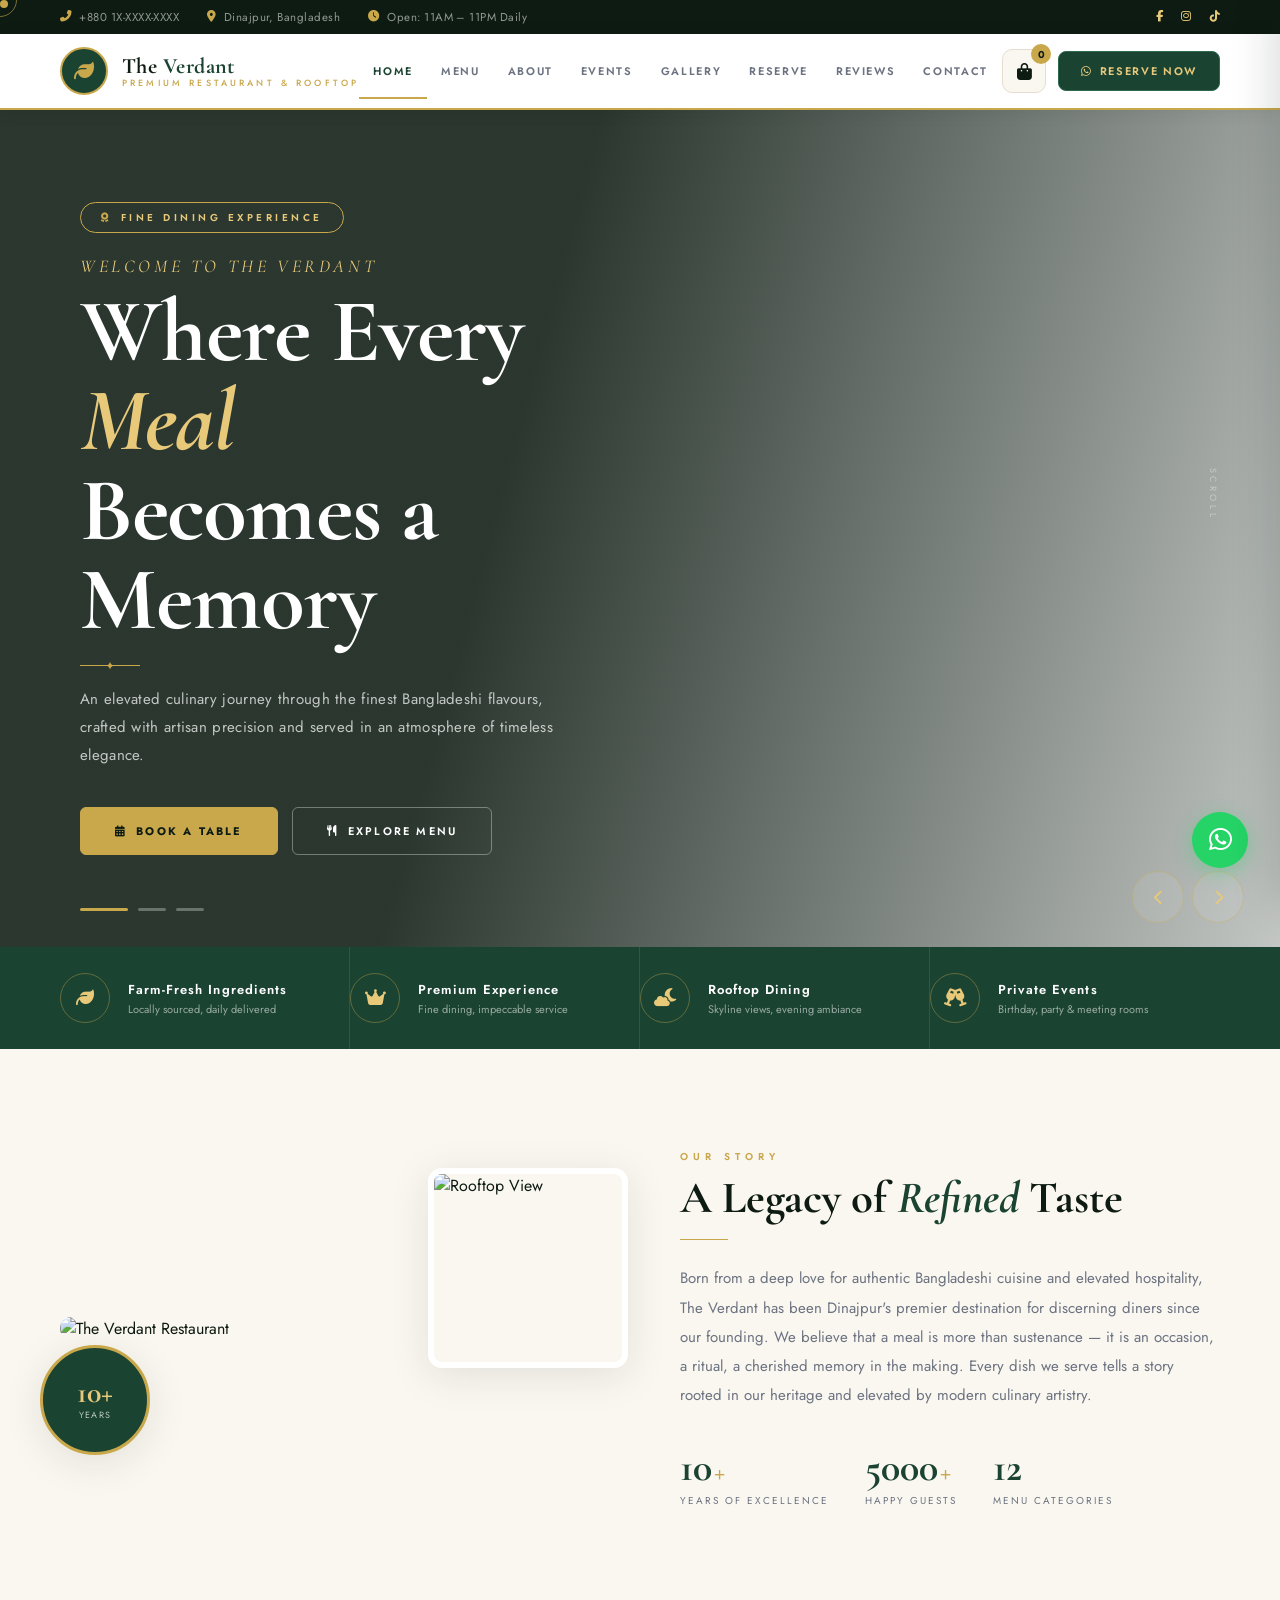
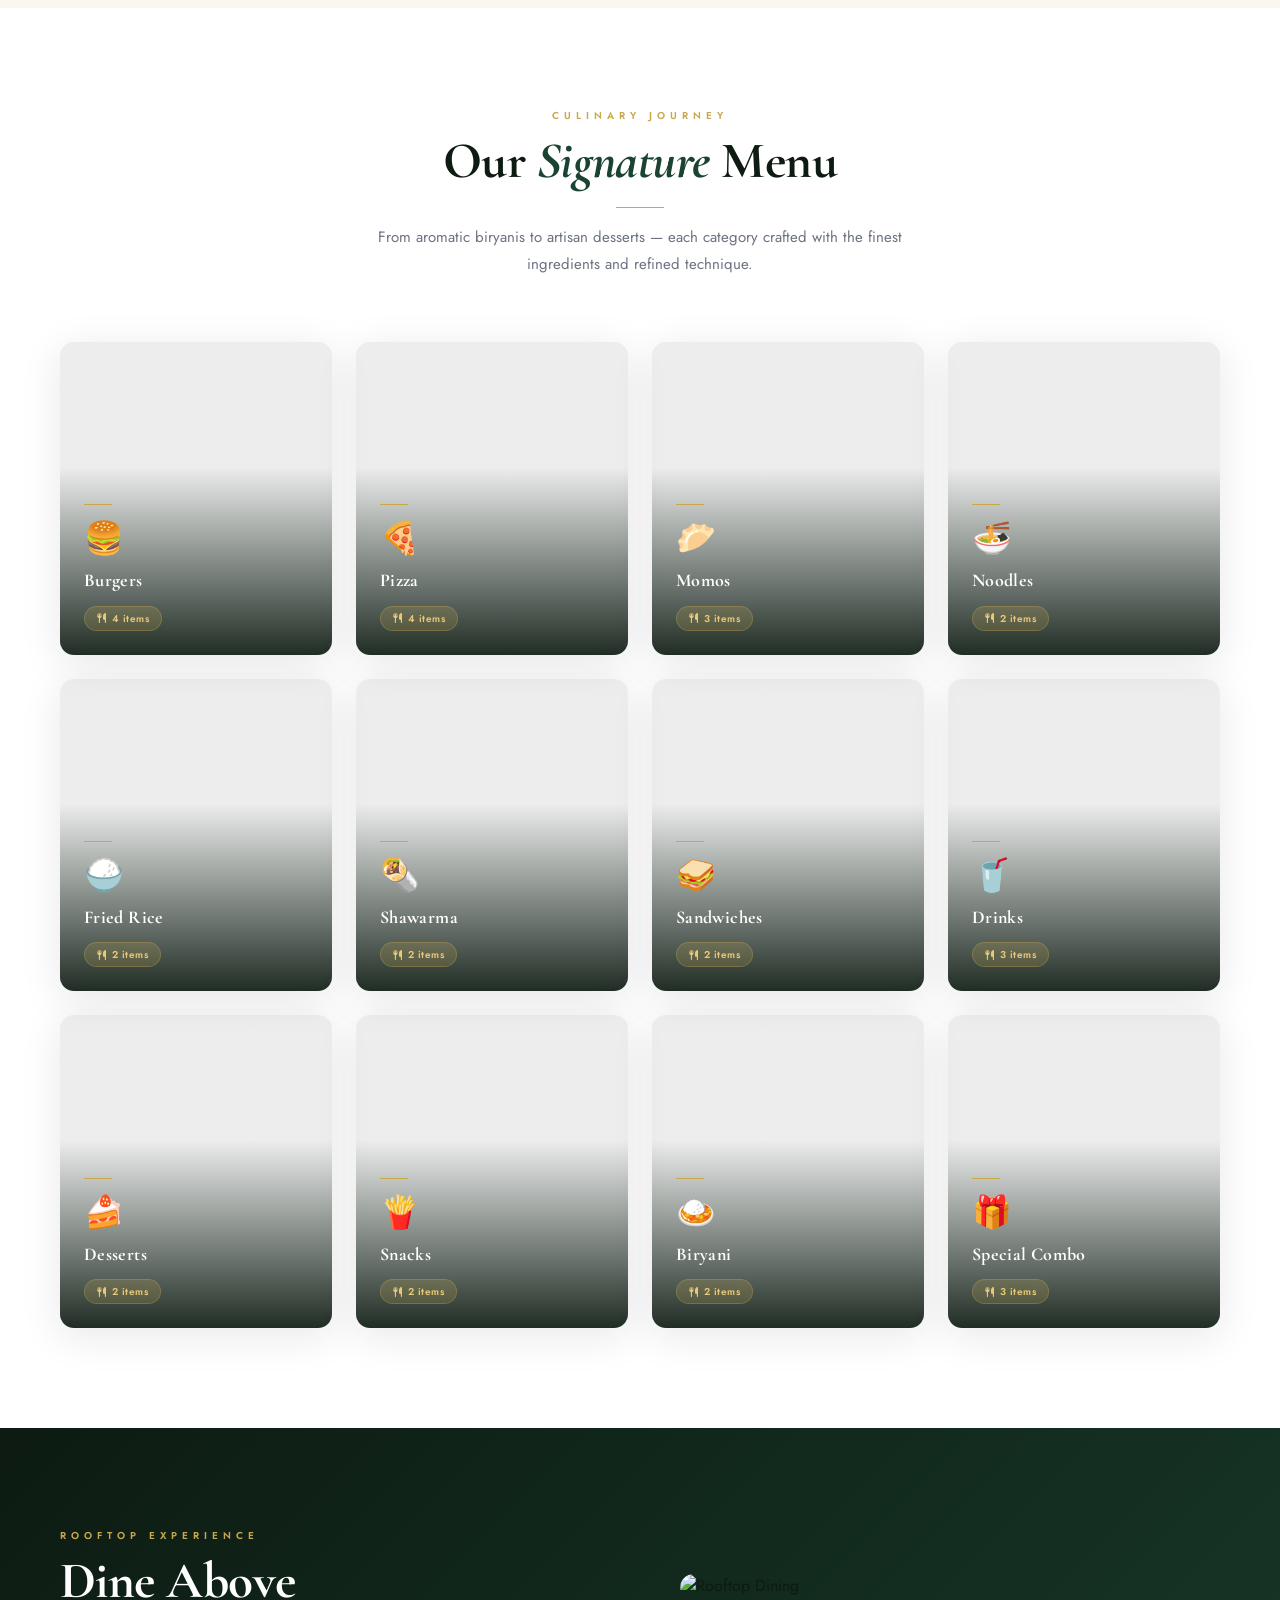
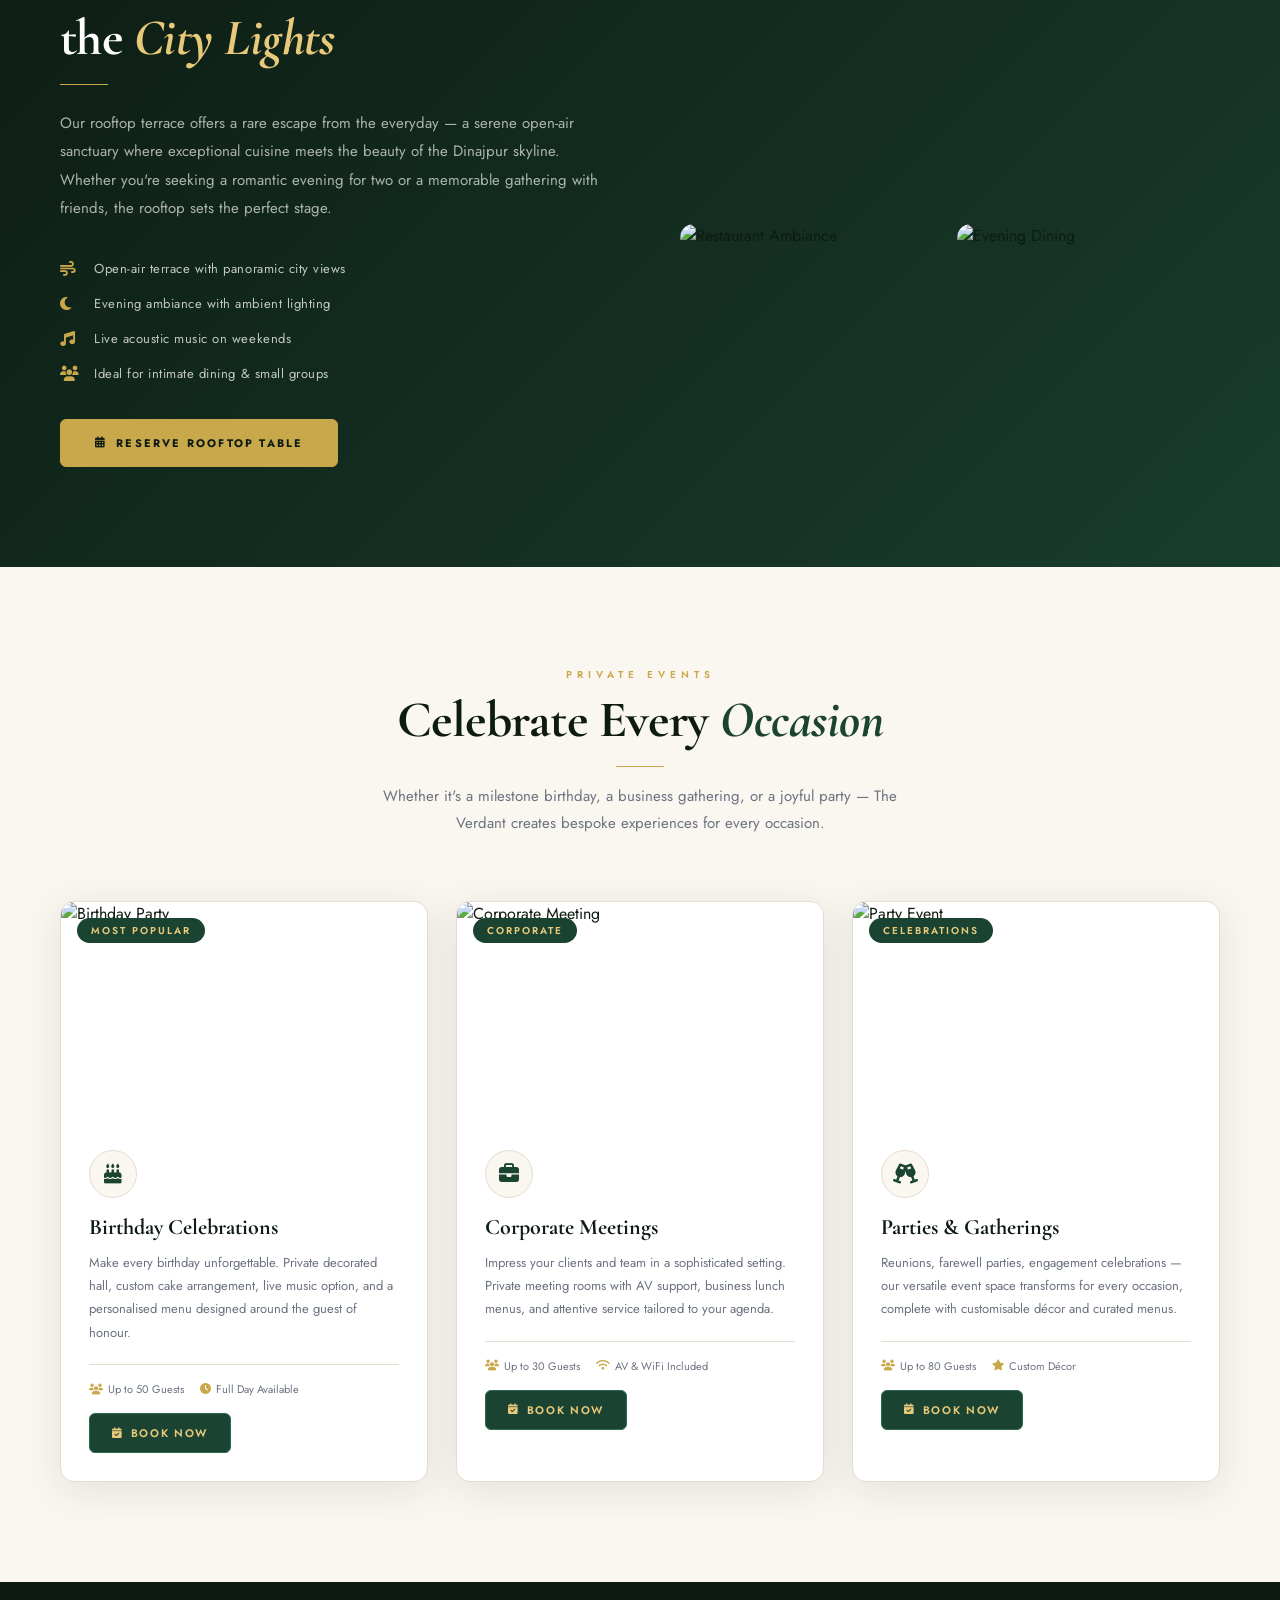
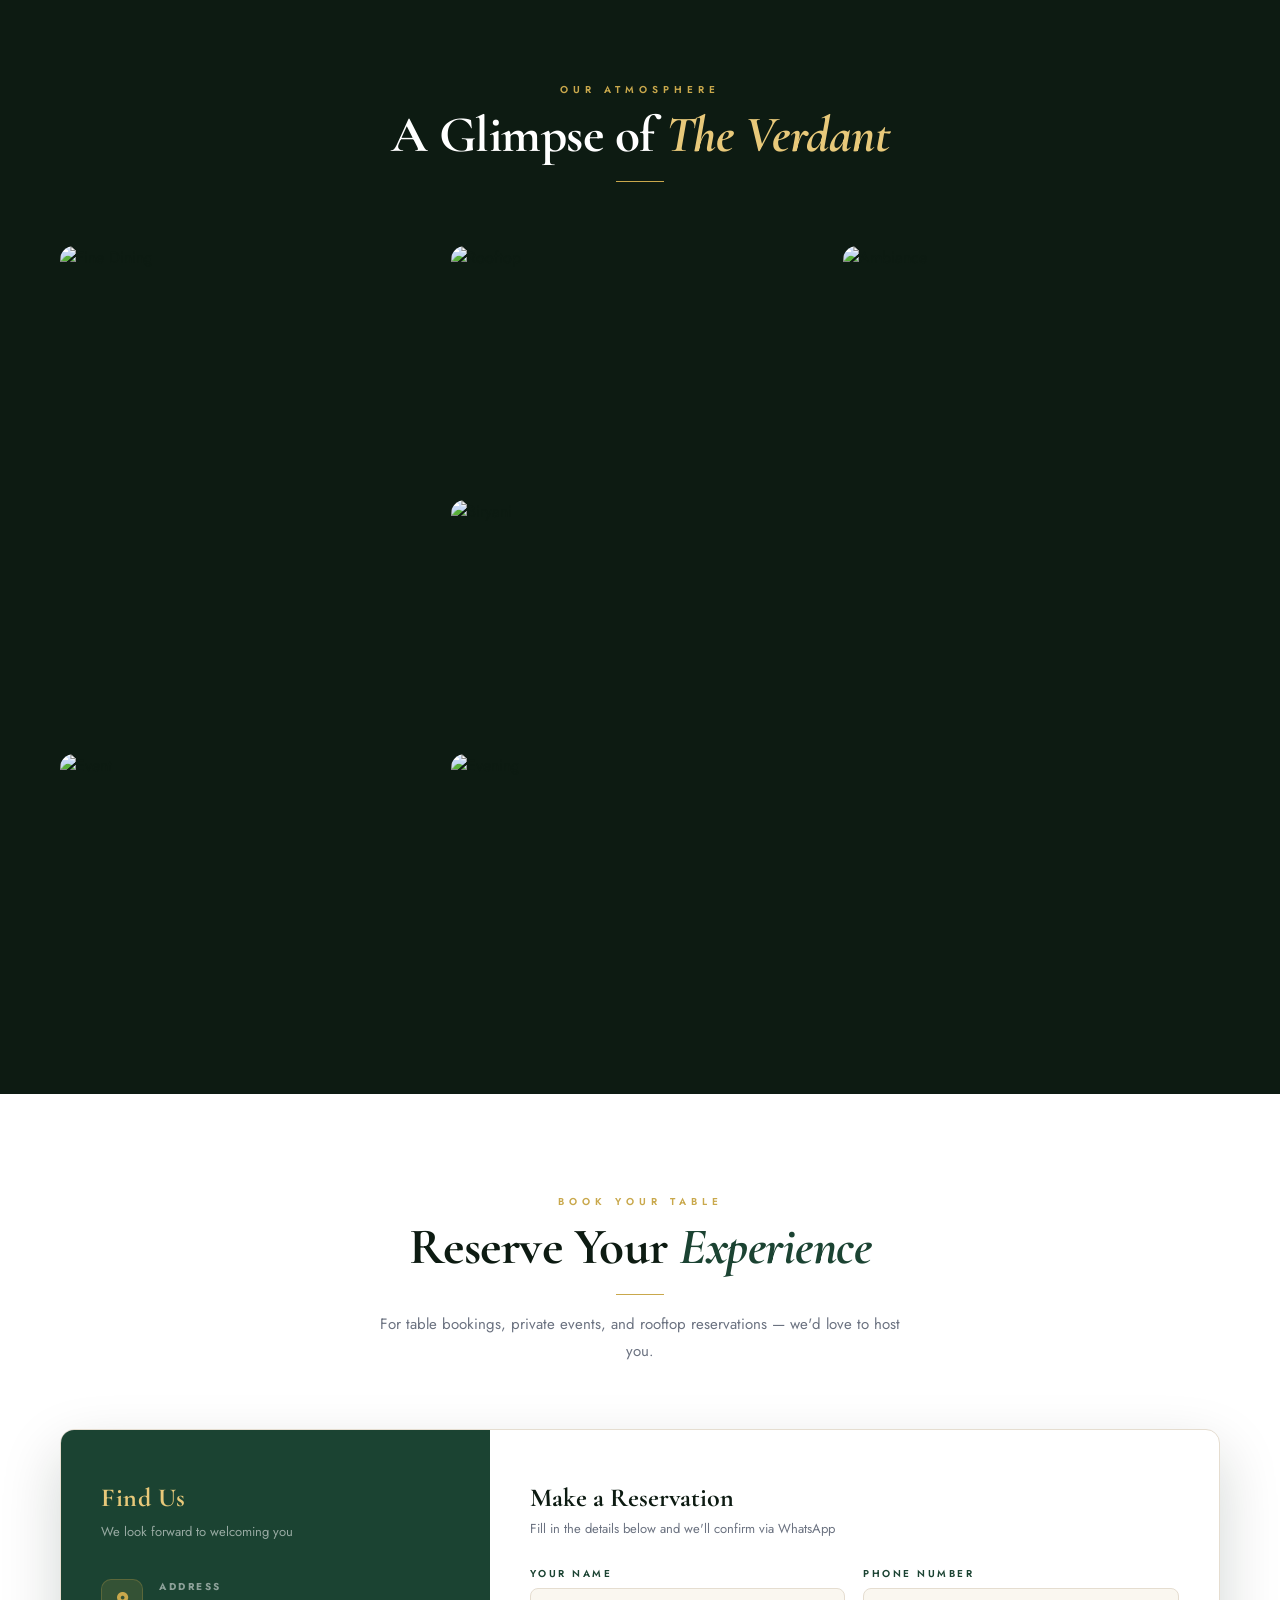
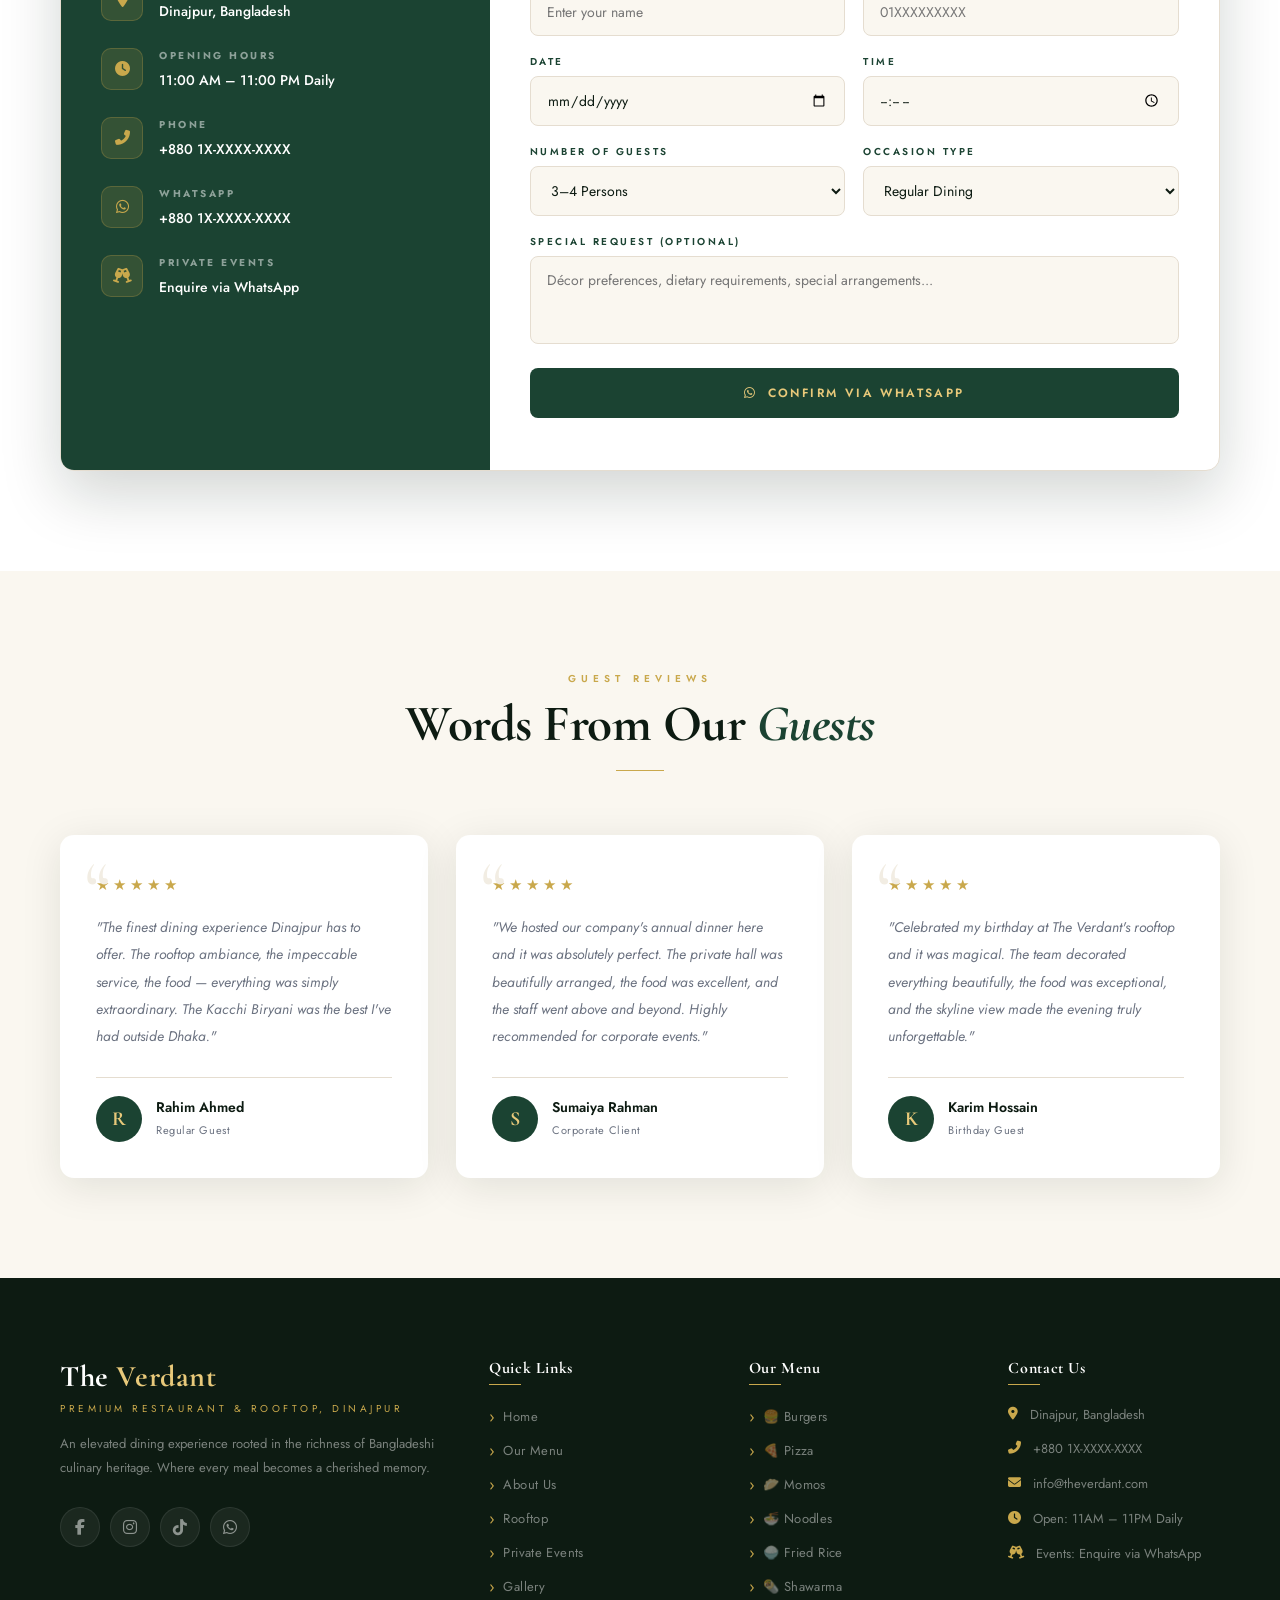
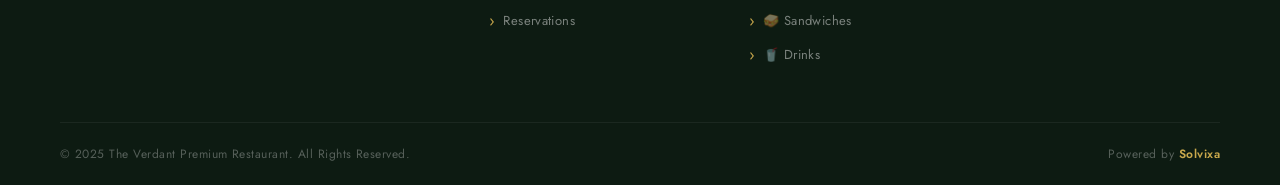
==== index.html @ 9c955025 "my first commit" ====
<!DOCTYPE html>
<html lang="en">
<head>
<meta charset="UTF-8">
<meta name="viewport" content="width=device-width, initial-scale=1.0">
<title>The Verdant — Premium Restaurant & Rooftop Dining</title>
<link href="https://fonts.googleapis.com/css2?family=Cormorant+Garamond:ital,wght@0,400;0,600;0,700;1,400;1,600;1,700&family=Playfair+Display:ital,wght@0,700;1,700&family=Jost:wght@300;400;500;600;700&display=swap" rel="stylesheet">
<link rel="stylesheet" href="https://cdnjs.cloudflare.com/ajax/libs/font-awesome/6.5.0/css/all.min.css">
<link rel="stylesheet" href="style.css">
</head>
<body>

<!-- CUSTOM CURSOR -->
<div class="cursor" id="cursor"></div>
<div class="cursor-ring" id="cursorRing"></div>

<!-- TOPBAR -->
<div class="topbar">
  <div class="topbar-left">
    <a href="tel:+8801830244478"><i class="fas fa-phone-alt"></i> +880 1X-XXXX-XXXX</a>
    <a href="#"><i class="fas fa-map-marker-alt"></i> Dinajpur, Bangladesh</a>
    <a href="#"><i class="fas fa-clock"></i> Open: 11AM – 11PM Daily</a>
  </div>
  <div class="topbar-right">
    <a href="#"><i class="fab fa-facebook-f"></i></a>
    <a href="#"><i class="fab fa-instagram"></i></a>
    <a href="#"><i class="fab fa-tiktok"></i></a>
  </div>
</div>

<!-- NAVBAR -->
<nav id="navbar">
  <a href="index.html" class="nav-logo">
    <div class="logo-icon"><i class="fas fa-leaf"></i></div>
    <div class="logo-text">The<span> Verdant</span><small>Premium Restaurant & Rooftop</small></div>
  </a>
  <ul class="nav-links" id="navLinks">
    <li><a href="#hero" class="active">Home</a></li>
    <li><a href="#categories">Menu</a></li>
    <li><a href="#about">About</a></li>
    <li><a href="#events">Events</a></li>
    <li><a href="#gallery">Gallery</a></li>
    <li><a href="#reservation">Reserve</a></li>
    <li><a href="#testimonials">Reviews</a></li>
    <li><a href="#footer">Contact</a></li>
  </ul>
  <div class="nav-right">
    <button class="cart-btn" onclick="toggleCart()">
      <i class="fas fa-shopping-bag"></i>
      <span class="cart-count" id="cartCount">0</span>
    </button>
    <a href="https://wa.me/8801830244478" class="nav-order-btn" target="_blank"><i class="fab fa-whatsapp"></i> Reserve Now</a>
  </div>
  <div class="hamburger" id="hamburger" onclick="toggleMenu()">
    <span></span><span></span><span></span>
  </div>
</nav>

<!-- CART SIDEBAR -->
<div class="cart-overlay" id="cartOverlay" onclick="toggleCart()"></div>
<div class="cart-sidebar" id="cartSidebar">
  <div class="cart-header">
    <h3><i class="fas fa-shopping-bag"></i> Your Order</h3>
    <button onclick="toggleCart()"><i class="fas fa-times"></i></button>
  </div>
  <div class="cart-items" id="cartItems">
    <div class="cart-empty"><i class="fas fa-leaf"></i><p>Your cart is empty</p></div>
  </div>
  <div class="cart-footer" id="cartFooter" style="display:none;">
    <div class="cart-total">
      <span>Total:</span>
      <strong id="cartTotal">৳ 0</strong>
    </div>
    <button class="btn-whatsapp-order" onclick="sendCartToWhatsApp()">
      <i class="fab fa-whatsapp"></i> Send Order to WhatsApp
    </button>
    <button class="btn-clear-cart" onclick="clearCart()">Clear Cart</button>
  </div>
</div>

<!-- HERO -->
<section id="hero">
  <div class="hero-slides">
    <div class="hero-slide active" style="background-image:url('https://images.unsplash.com/photo-1414235077428-338989a2e8c0?w=1800&q=80')">
      <div class="hero-overlay"></div>
      <div class="hero-content">
        <div class="hero-tag"><i class="fas fa-award"></i> Fine Dining Experience</div>
        <p class="hero-eyebrow">Welcome to The Verdant</p>
        <h1 class="hero-title">Where Every <span>Meal</span><br>Becomes a Memory</h1>
        <div class="hero-divider"><span class="hero-divider-icon">✦</span></div>
        <p class="hero-sub">An elevated culinary journey through the finest Bangladeshi flavours, crafted with artisan precision and served in an atmosphere of timeless elegance.</p>
        <div class="hero-btns">
          <a href="#reservation" class="btn-primary"><i class="fas fa-calendar-alt"></i> Book a Table</a>
          <a href="#categories" class="btn-ghost"><i class="fas fa-utensils"></i> Explore Menu</a>
        </div>
      </div>
    </div>
    <div class="hero-slide" style="background-image:url('https://images.unsplash.com/photo-1559339352-11d035aa65de?w=1800&q=80')">
      <div class="hero-overlay"></div>
      <div class="hero-content">
        <div class="hero-tag"><i class="fas fa-star"></i> Rooftop Dining</div>
        <p class="hero-eyebrow">Dine Under the Stars</p>
        <h1 class="hero-title">Rooftop <span>Serenity</span><br>Above the City</h1>
        <div class="hero-divider"><span class="hero-divider-icon">✦</span></div>
        <p class="hero-sub">Experience Dinajpur from a new height. Breathtaking skyline views, cool evening breezes, and cuisine that matches the magic of the moment.</p>
        <div class="hero-btns">
          <a href="#rooftop" class="btn-primary"><i class="fas fa-cloud-moon"></i> See Rooftop</a>
          <a href="#reservation" class="btn-ghost"><i class="fas fa-calendar-alt"></i> Reserve Now</a>
        </div>
      </div>
    </div>
    <div class="hero-slide" style="background-image:url('https://images.unsplash.com/photo-1555396273-367ea4eb4db5?w=1800&q=80')">
      <div class="hero-overlay"></div>
      <div class="hero-content">
        <div class="hero-tag"><i class="fas fa-gift"></i> Private Events</div>
        <p class="hero-eyebrow">Celebrate in Style</p>
        <h1 class="hero-title">Your Special <span>Moments</span><br>Deserve More</h1>
        <div class="hero-divider"><span class="hero-divider-icon">✦</span></div>
        <p class="hero-sub">Birthday celebrations, corporate meetings, and intimate parties — we create unforgettable occasions tailored to your vision.</p>
        <div class="hero-btns">
          <a href="#events" class="btn-primary"><i class="fas fa-champagne-glasses"></i> Our Events</a>
          <a href="#reservation" class="btn-ghost"><i class="fas fa-phone-alt"></i> Contact Us</a>
        </div>
      </div>
    </div>
  </div>
  <div class="hero-dots" id="heroDots">
    <span class="hero-dot active" onclick="goSlide(0)"></span>
    <span class="hero-dot" onclick="goSlide(1)"></span>
    <span class="hero-dot" onclick="goSlide(2)"></span>
  </div>
  <button class="hero-arrow left" onclick="changeSlide(-1)"><i class="fas fa-chevron-left"></i></button>
  <button class="hero-arrow right" onclick="changeSlide(1)"><i class="fas fa-chevron-right"></i></button>
  <div class="hero-scroll-hint">
    <span>Scroll</span>
    <div class="scroll-line"></div>
  </div>
</section>

<!-- FEATURES BAR -->
<div class="features-bar">
  <div class="feature-item reveal">
    <div class="feature-icon"><i class="fas fa-leaf"></i></div>
    <div><h4>Farm-Fresh Ingredients</h4><p>Locally sourced, daily delivered</p></div>
  </div>
  <div class="feature-item reveal d1">
    <div class="feature-icon"><i class="fas fa-crown"></i></div>
    <div><h4>Premium Experience</h4><p>Fine dining, impeccable service</p></div>
  </div>
  <div class="feature-item reveal d2">
    <div class="feature-icon"><i class="fas fa-cloud-moon"></i></div>
    <div><h4>Rooftop Dining</h4><p>Skyline views, evening ambiance</p></div>
  </div>
  <div class="feature-item reveal d3">
    <div class="feature-icon"><i class="fas fa-champagne-glasses"></i></div>
    <div><h4>Private Events</h4><p>Birthday, party & meeting rooms</p></div>
  </div>
</div>

<!-- ABOUT -->
<section id="about">
  <div class="about-grid">
    <div class="about-img-wrap reveal">
      <img class="about-img-main" src="https://images.unsplash.com/photo-1414235077428-338989a2e8c0?w=700&q=80" alt="The Verdant Restaurant">
      <img class="about-img-accent" src="https://images.unsplash.com/photo-1559339352-11d035aa65de?w=400&q=80" alt="Rooftop View">
      <div class="about-badge"><span>10+</span><small>Years</small></div>
    </div>
    <div class="about-content reveal d2">
      <span class="sec-label-left">Our Story</span>
      <h2 class="about-title">A Legacy of <span>Refined</span> Taste</h2>
      <div class="gold-line"></div>
      <p class="about-text">Born from a deep love for authentic Bangladeshi cuisine and elevated hospitality, The Verdant has been Dinajpur's premier destination for discerning diners since our founding. We believe that a meal is more than sustenance — it is an occasion, a ritual, a cherished memory in the making. Every dish we serve tells a story rooted in our heritage and elevated by modern culinary artistry.</p>
      <div class="about-stats">
        <div class="stat">
          <div class="stat-num"><span class="counter" data-target="10">0</span><span class="suffix">+</span></div>
          <small>Years of Excellence</small>
        </div>
        <div class="stat">
          <div class="stat-num"><span class="counter" data-target="5000">0</span><span class="suffix">+</span></div>
          <small>Happy Guests</small>
        </div>
        <div class="stat">
          <div class="stat-num"><span class="counter" data-target="12">0</span><span class="suffix"></span></div>
          <small>Menu Categories</small>
        </div>
      </div>
    </div>
  </div>
</section>

<!-- CATEGORIES -->
<section id="categories" style="background:var(--white);">
  <div class="sec-header reveal">
    <span class="sec-label">Culinary Journey</span>
    <h2 class="sec-title">Our <span>Signature</span> Menu</h2>
    <div class="gold-line-center"></div>
    <p class="sec-desc">From aromatic biryanis to artisan desserts — each category crafted with the finest ingredients and refined technique.</p>
  </div>
  <div class="categories-grid" id="categoriesGrid"></div>
</section>

<!-- ROOFTOP -->
<section id="rooftop" style="padding:0;">
  <div class="rooftop-bg"></div>
  <div class="rooftop-overlay"></div>
  <div class="rooftop-inner">
    <div class="rooftop-content reveal">
      <span class="sec-label">Rooftop Experience</span>
      <h2 class="rooftop-title">Dine Above<br>the <span>City Lights</span></h2>
      <div class="gold-line"></div>
      <p class="rooftop-text">Our rooftop terrace offers a rare escape from the everyday — a serene open-air sanctuary where exceptional cuisine meets the beauty of the Dinajpur skyline. Whether you're seeking a romantic evening for two or a memorable gathering with friends, the rooftop sets the perfect stage.</p>
      <div class="rooftop-features">
        <div class="rooftop-feat"><i class="fas fa-wind"></i><span>Open-air terrace with panoramic city views</span></div>
        <div class="rooftop-feat"><i class="fas fa-moon"></i><span>Evening ambiance with ambient lighting</span></div>
        <div class="rooftop-feat"><i class="fas fa-music"></i><span>Live acoustic music on weekends</span></div>
        <div class="rooftop-feat"><i class="fas fa-users"></i><span>Ideal for intimate dining & small groups</span></div>
      </div>
      <a href="#reservation" class="btn-primary"><i class="fas fa-calendar-alt"></i> Reserve Rooftop Table</a>
    </div>
    <div class="rooftop-photos reveal d2">
      <div class="rooftop-photo">
        <img src="https://images.unsplash.com/photo-1559339352-11d035aa65de?w=900&q=80" alt="Rooftop Dining">
      </div>
      <div class="rooftop-photo">
        <img src="https://images.unsplash.com/photo-1517248135467-4c7edcad34c4?w=500&q=80" alt="Restaurant Ambiance">
      </div>
      <div class="rooftop-photo">
        <img src="https://images.unsplash.com/photo-1424847651672-bf20a4b0982b?w=500&q=80" alt="Evening Dining">
      </div>
    </div>
  </div>
</section>

<!-- EVENTS -->
<section id="events">
  <div class="sec-header reveal">
    <span class="sec-label">Private Events</span>
    <h2 class="sec-title">Celebrate Every <span>Occasion</span></h2>
    <div class="gold-line-center"></div>
    <p class="sec-desc">Whether it's a milestone birthday, a business gathering, or a joyful party — The Verdant creates bespoke experiences for every occasion.</p>
  </div>
  <div class="events-grid">
    <div class="event-card reveal">
      <div class="event-img">
        <img src="https://images.unsplash.com/photo-1530103862676-de8c9debad1d?w=600&q=80" alt="Birthday Party">
        <span class="event-badge">Most Popular</span>
      </div>
      <div class="event-body">
        <div class="event-icon"><i class="fas fa-birthday-cake"></i></div>
        <h3 class="event-title">Birthday Celebrations</h3>
        <p class="event-desc">Make every birthday unforgettable. Private decorated hall, custom cake arrangement, live music option, and a personalised menu designed around the guest of honour.</p>
        <div class="event-meta">
          <span><i class="fas fa-users"></i> Up to 50 Guests</span>
          <span><i class="fas fa-clock"></i> Full Day Available</span>
        </div>
        <a href="#reservation" class="btn-event"><i class="fas fa-calendar-check"></i> Book Now</a>
      </div>
    </div>
    <div class="event-card reveal d1">
      <div class="event-img">
        <img src="https://images.unsplash.com/photo-1511578314322-379afb476865?w=600&q=80" alt="Corporate Meeting">
        <span class="event-badge">Corporate</span>
      </div>
      <div class="event-body">
        <div class="event-icon"><i class="fas fa-briefcase"></i></div>
        <h3 class="event-title">Corporate Meetings</h3>
        <p class="event-desc">Impress your clients and team in a sophisticated setting. Private meeting rooms with AV support, business lunch menus, and attentive service tailored to your agenda.</p>
        <div class="event-meta">
          <span><i class="fas fa-users"></i> Up to 30 Guests</span>
          <span><i class="fas fa-wifi"></i> AV & WiFi Included</span>
        </div>
        <a href="#reservation" class="btn-event"><i class="fas fa-calendar-check"></i> Book Now</a>
      </div>
    </div>
    <div class="event-card reveal d2">
      <div class="event-img">
        <img src="https://images.unsplash.com/photo-1496337589254-7e19d01cec44?w=600&q=80" alt="Party Event">
        <span class="event-badge">Celebrations</span>
      </div>
      <div class="event-body">
        <div class="event-icon"><i class="fas fa-champagne-glasses"></i></div>
        <h3 class="event-title">Parties & Gatherings</h3>
        <p class="event-desc">Reunions, farewell parties, engagement celebrations — our versatile event space transforms for every occasion, complete with customisable décor and curated menus.</p>
        <div class="event-meta">
          <span><i class="fas fa-users"></i> Up to 80 Guests</span>
          <span><i class="fas fa-star"></i> Custom Décor</span>
        </div>
        <a href="#reservation" class="btn-event"><i class="fas fa-calendar-check"></i> Book Now</a>
      </div>
    </div>
  </div>
</section>

<!-- GALLERY -->
<section id="gallery">
  <div class="sec-header reveal">
    <span class="sec-label">Our Atmosphere</span>
    <h2 class="sec-title">A Glimpse of <span>The Verdant</span></h2>
    <div class="gold-line-center"></div>
  </div>
  <div class="gallery-grid">
    <div class="gallery-item tall reveal"><img src="https://images.unsplash.com/photo-1414235077428-338989a2e8c0?w=600&q=80" alt="Fine Dining"></div>
    <div class="gallery-item reveal d1"><img src="https://images.unsplash.com/photo-1559339352-11d035aa65de?w=600&q=80" alt="Rooftop"></div>
    <div class="gallery-item reveal d2"><img src="https://images.unsplash.com/photo-1517248135467-4c7edcad34c4?w=600&q=80" alt="Ambiance"></div>
    <div class="gallery-item wide reveal d1"><img src="https://images.unsplash.com/photo-1589302168068-964664d93dc0?w=900&q=80" alt="Biryani"></div>
    <div class="gallery-item reveal d2"><img src="https://images.unsplash.com/photo-1530103862676-de8c9debad1d?w=600&q=80" alt="Event"></div>
    <div class="gallery-item reveal d3"><img src="https://images.unsplash.com/photo-1424847651672-bf20a4b0982b?w=600&q=80" alt="Evening"></div>
  </div>
</section>

<!-- RESERVATION -->
<section id="reservation">
  <div class="sec-header reveal">
    <span class="sec-label">Book Your Table</span>
    <h2 class="sec-title">Reserve Your <span>Experience</span></h2>
    <div class="gold-line-center"></div>
    <p class="sec-desc">For table bookings, private events, and rooftop reservations — we'd love to host you.</p>
  </div>
  <div class="reservation-wrap reveal d1">
    <div class="reservation-info">
      <h3>Find Us</h3>
      <p>We look forward to welcoming you</p>
      <div class="res-info-item"><i class="fas fa-map-marker-alt"></i><div><strong>Address</strong><span>Dinajpur, Bangladesh</span></div></div>
      <div class="res-info-item"><i class="fas fa-clock"></i><div><strong>Opening Hours</strong><span>11:00 AM – 11:00 PM Daily</span></div></div>
      <div class="res-info-item"><i class="fas fa-phone-alt"></i><div><strong>Phone</strong><span>+880 1X-XXXX-XXXX</span></div></div>
      <div class="res-info-item"><i class="fab fa-whatsapp"></i><div><strong>WhatsApp</strong><span>+880 1X-XXXX-XXXX</span></div></div>
      <div class="res-info-item"><i class="fas fa-champagne-glasses"></i><div><strong>Private Events</strong><span>Enquire via WhatsApp</span></div></div>
    </div>
    <div class="reservation-form">
      <h3>Make a Reservation</h3>
      <p>Fill in the details below and we'll confirm via WhatsApp</p>
      <div class="form-grid">
        <div class="form-group">
          <label>Your Name</label>
          <input type="text" id="resName" placeholder="Enter your name">
        </div>
        <div class="form-group">
          <label>Phone Number</label>
          <input type="tel" id="resPhone" placeholder="01XXXXXXXXX">
        </div>
        <div class="form-group">
          <label>Date</label>
          <input type="date" id="resDate">
        </div>
        <div class="form-group">
          <label>Time</label>
          <input type="time" id="resTime">
        </div>
        <div class="form-group">
          <label>Number of Guests</label>
          <select id="resGuests">
            <option>1 Person</option>
            <option>2 Persons</option>
            <option selected>3–4 Persons</option>
            <option>5–8 Persons</option>
            <option>9–15 Persons</option>
            <option>16–30 Persons (Private Room)</option>
            <option>30+ Persons (Event Hall)</option>
          </select>
        </div>
        <div class="form-group">
          <label>Occasion Type</label>
          <select id="resType">
            <option>Regular Dining</option>
            <option>Rooftop Table</option>
            <option>Birthday Party</option>
            <option>Corporate Meeting</option>
            <option>Private Party</option>
            <option>Other Event</option>
          </select>
        </div>
        <div class="form-group full">
          <label>Special Request (Optional)</label>
          <textarea id="resRequest" placeholder="Décor preferences, dietary requirements, special arrangements..." rows="3"></textarea>
        </div>
      </div>
      <button class="btn-reserve" onclick="sendReservation()">
        <i class="fab fa-whatsapp"></i> Confirm via WhatsApp
      </button>
    </div>
  </div>
</section>

<!-- TESTIMONIALS -->
<section id="testimonials">
  <div class="sec-header reveal">
    <span class="sec-label">Guest Reviews</span>
    <h2 class="sec-title">Words From Our <span>Guests</span></h2>
    <div class="gold-line-center"></div>
  </div>
  <div class="testimonials-grid">
    <div class="testimonial-card reveal">
      <div class="t-stars">★★★★★</div>
      <p class="t-text">"The finest dining experience Dinajpur has to offer. The rooftop ambiance, the impeccable service, the food — everything was simply extraordinary. The Kacchi Biryani was the best I've had outside Dhaka."</p>
      <div class="t-author"><div class="t-avatar">R</div><div><strong>Rahim Ahmed</strong><small>Regular Guest</small></div></div>
    </div>
    <div class="testimonial-card reveal d1">
      <div class="t-stars">★★★★★</div>
      <p class="t-text">"We hosted our company's annual dinner here and it was absolutely perfect. The private hall was beautifully arranged, the food was excellent, and the staff went above and beyond. Highly recommended for corporate events."</p>
      <div class="t-author"><div class="t-avatar">S</div><div><strong>Sumaiya Rahman</strong><small>Corporate Client</small></div></div>
    </div>
    <div class="testimonial-card reveal d2">
      <div class="t-stars">★★★★★</div>
      <p class="t-text">"Celebrated my birthday at The Verdant's rooftop and it was magical. The team decorated everything beautifully, the food was exceptional, and the skyline view made the evening truly unforgettable."</p>
      <div class="t-author"><div class="t-avatar">K</div><div><strong>Karim Hossain</strong><small>Birthday Guest</small></div></div>
    </div>
  </div>
</section>

<!-- FOOTER -->
<footer id="footer">
  <div class="footer-grid">
    <div class="footer-brand">
      <div class="footer-logo">The <span>Verdant</span></div>
      <span class="footer-tagline">Premium Restaurant & Rooftop, Dinajpur</span>
      <p>An elevated dining experience rooted in the richness of Bangladeshi culinary heritage. Where every meal becomes a cherished memory.</p>
      <div class="footer-socials">
        <a href="#"><i class="fab fa-facebook-f"></i></a>
        <a href="#"><i class="fab fa-instagram"></i></a>
        <a href="#"><i class="fab fa-tiktok"></i></a>
        <a href="https://wa.me/8801830244478" target="_blank"><i class="fab fa-whatsapp"></i></a>
      </div>
    </div>
    <div>
      <h4 class="footer-col-title">Quick Links</h4>
      <div class="footer-col-line"></div>
      <ul class="footer-links">
        <li><a href="#hero">Home</a></li>
        <li><a href="#categories">Our Menu</a></li>
        <li><a href="#about">About Us</a></li>
        <li><a href="#rooftop">Rooftop</a></li>
        <li><a href="#events">Private Events</a></li>
        <li><a href="#gallery">Gallery</a></li>
        <li><a href="#reservation">Reservations</a></li>
      </ul>
    </div>
    <div>
      <h4 class="footer-col-title">Our Menu</h4>
      <div class="footer-col-line"></div>
      <ul class="footer-links" id="footerMenuLinks"></ul>
    </div>
    <div>
      <h4 class="footer-col-title">Contact Us</h4>
      <div class="footer-col-line"></div>
      <ul class="footer-contact">
        <li><i class="fas fa-map-marker-alt"></i> Dinajpur, Bangladesh</li>
        <li><i class="fas fa-phone-alt"></i> +880 1X-XXXX-XXXX</li>
        <li><i class="fas fa-envelope"></i> info@theverdant.com</li>
        <li><i class="fas fa-clock"></i> Open: 11AM – 11PM Daily</li>
        <li><i class="fas fa-champagne-glasses"></i> Events: Enquire via WhatsApp</li>
      </ul>
    </div>
  </div>
  <div class="footer-bottom">
    <p>© 2025 The Verdant Premium Restaurant. All Rights Reserved.</p>
    <p>Powered by <span>Solvixa</span></p>
  </div>
</footer>

<!-- WhatsApp Float -->
<a href="https://wa.me/8801830244478" class="whatsapp-float" target="_blank"><i class="fab fa-whatsapp"></i></a>

<script src="data.js"></script>
<script src="script.js"></script>
</body>
</html>
---- style.css ----
/* ============================================================
   THE VERDANT — PREMIUM RESTAURANT STYLESHEET
   Deep Green & Cream Elegant Theme
   ============================================================ */
:root{
  --green:#1B4332;
  --green-mid:#2D6A4F;
  --green-light:#52B788;
  --gold:#C9A84C;
  --gold-light:#E8C97A;
  --cream:#FAF7F0;
  --cream2:#F2EDE3;
  --dark:#0D1B12;
  --gray:#6B7280;
  --gray-light:#9CA3AF;
  --white:#FFFFFF;
  --border:#E5DDD0;
  --shadow:0 8px 40px rgba(13,27,18,0.10);
  --shadow-hover:0 24px 60px rgba(13,27,18,0.18);
  --radius:14px;
  --font-hand:'Playfair Display',serif;
  --font-head:'Cormorant Garamond',serif;
  --font-body:'Jost',sans-serif;
}
*{margin:0;padding:0;box-sizing:border-box;}
html{scroll-behavior:smooth;}
body{font-family:var(--font-body);color:var(--dark);background:var(--white);overflow-x:hidden;cursor:none;}
*,*::before,*::after{cursor:none !important;}
::-webkit-scrollbar{width:4px;}
::-webkit-scrollbar-thumb{background:var(--green-mid);border-radius:2px;}

/* ===== CURSOR ===== */
.cursor{width:8px;height:8px;background:var(--gold);border-radius:50%;position:fixed;pointer-events:none;z-index:99999;transition:transform .1s;}
.cursor-ring{width:34px;height:34px;border:1.5px solid rgba(201,168,76,0.6);border-radius:50%;position:fixed;pointer-events:none;z-index:99998;transition:all .15s ease;}

/* ===== TOPBAR ===== */
.topbar{background:var(--dark);padding:9px 60px;display:flex;justify-content:space-between;align-items:center;}
.topbar-left{display:flex;gap:28px;}
.topbar-left a,.topbar-right a{color:rgba(255,255,255,0.55);font-size:11.5px;text-decoration:none;display:flex;align-items:center;gap:7px;transition:color .3s;letter-spacing:0.04em;}
.topbar-left a:hover,.topbar-right a:hover{color:var(--gold-light);}
.topbar-left a i{color:var(--gold);}
.topbar-right{display:flex;gap:18px;align-items:center;}
.topbar-right a i{color:var(--gold-light);}

/* ===== NAVBAR ===== */
nav{background:var(--white);padding:0 60px;display:flex;align-items:center;justify-content:space-between;position:sticky;top:0;z-index:1000;box-shadow:0 2px 20px rgba(13,27,18,0.07);border-bottom:2px solid var(--gold);transition:all .3s;}
.nav-logo{display:flex;align-items:center;gap:14px;text-decoration:none;padding:13px 0;}
.logo-icon{width:48px;height:48px;background:var(--green);border-radius:50%;display:flex;align-items:center;justify-content:center;border:2px solid var(--gold);}
.logo-icon i{color:var(--gold);font-size:20px;}
.logo-text{font-family:var(--font-head);font-size:22px;font-weight:700;line-height:1.1;color:var(--dark);letter-spacing:0.02em;}
.logo-text span{color:var(--green);}
.logo-text small{display:block;font-size:9px;letter-spacing:0.35em;color:var(--gold);font-family:var(--font-body);font-weight:500;text-transform:uppercase;}
.nav-links{display:flex;list-style:none;}
.nav-links a{display:block;padding:20px 14px;font-size:11px;font-weight:600;letter-spacing:0.15em;text-transform:uppercase;color:var(--gray);text-decoration:none;transition:color .3s;position:relative;}
.nav-links a::after{content:'';position:absolute;bottom:0;left:50%;right:50%;height:2px;background:var(--gold);transition:all .3s;}
.nav-links a:hover,.nav-links a.active{color:var(--green);}
.nav-links a:hover::after,.nav-links a.active::after{left:0;right:0;}
.nav-right{display:flex;align-items:center;gap:12px;}
.cart-btn{position:relative;background:var(--cream);border:1px solid var(--border);width:44px;height:44px;border-radius:10px;font-size:17px;color:var(--dark);cursor:pointer;transition:all .3s;display:flex;align-items:center;justify-content:center;}
.cart-btn:hover{background:var(--green);color:var(--gold);}
.cart-count{position:absolute;top:-6px;right:-6px;background:var(--gold);color:var(--dark);font-size:10px;font-weight:700;width:20px;height:20px;border-radius:50%;display:flex;align-items:center;justify-content:center;font-family:var(--font-body);}
.nav-order-btn{background:var(--green);color:var(--gold-light);padding:11px 22px;font-size:11px;font-weight:600;letter-spacing:0.15em;text-transform:uppercase;text-decoration:none;border-radius:8px;display:flex;align-items:center;gap:7px;transition:all .3s;white-space:nowrap;border:1px solid var(--green-mid);}
.nav-order-btn:hover{background:var(--green-mid);transform:translateY(-2px);}
.hamburger{display:none;flex-direction:column;gap:5px;cursor:pointer;padding:10px;}
.hamburger span{width:24px;height:2px;background:var(--dark);border-radius:2px;transition:all .3s;}

/* ===== CART SIDEBAR ===== */
.cart-overlay{position:fixed;inset:0;background:rgba(13,27,18,0.55);z-index:2000;opacity:0;pointer-events:none;transition:opacity .3s;backdrop-filter:blur(4px);}
.cart-overlay.open{opacity:1;pointer-events:all;}
.cart-sidebar{position:fixed;top:0;right:-420px;width:420px;height:100vh;background:white;z-index:2001;box-shadow:-8px 0 40px rgba(13,27,18,0.15);transition:right .4s ease;display:flex;flex-direction:column;}
.cart-sidebar.open{right:0;}
.cart-header{padding:24px;border-bottom:1px solid var(--border);display:flex;justify-content:space-between;align-items:center;background:var(--green);}
.cart-header h3{font-family:var(--font-head);font-size:20px;font-weight:700;color:var(--gold-light);display:flex;align-items:center;gap:10px;letter-spacing:0.05em;}
.cart-header h3 i{color:var(--gold);}
.cart-header button{background:rgba(255,255,255,0.12);border:none;width:36px;height:36px;border-radius:8px;font-size:16px;cursor:pointer;transition:all .3s;color:white;}
.cart-header button:hover{background:var(--gold);color:var(--dark);}
.cart-items{flex:1;overflow-y:auto;padding:16px;}
.cart-empty{text-align:center;padding:60px 20px;color:var(--gray);}
.cart-empty i{font-size:48px;color:var(--border);display:block;margin-bottom:12px;}
.cart-item-row{display:flex;align-items:center;gap:12px;padding:14px 0;border-bottom:1px solid var(--border);}
.cart-item-img{width:56px;height:56px;object-fit:cover;border-radius:10px;flex-shrink:0;}
.cart-item-info{flex:1;}
.cart-item-name{font-family:var(--font-head);font-size:14px;font-weight:700;color:var(--dark);}
.cart-item-price{font-size:13px;color:var(--green);font-weight:700;margin-top:4px;}
.cart-item-qty{display:flex;align-items:center;gap:8px;margin-top:6px;}
.qty-btn{width:26px;height:26px;border:1px solid var(--border);background:white;border-radius:6px;font-size:14px;cursor:pointer;transition:all .3s;display:flex;align-items:center;justify-content:center;}
.qty-btn:hover{background:var(--green);color:white;border-color:var(--green);}
.qty-num{font-size:14px;font-weight:700;color:var(--dark);min-width:20px;text-align:center;}
.cart-item-remove{background:none;border:none;color:#ccc;font-size:16px;cursor:pointer;transition:color .3s;padding:4px;}
.cart-item-remove:hover{color:var(--green);}
.cart-footer{padding:20px;border-top:1px solid var(--border);}
.cart-total{display:flex;justify-content:space-between;align-items:center;margin-bottom:14px;font-size:16px;}
.cart-total strong{font-family:var(--font-head);font-size:22px;color:var(--green);}
.btn-whatsapp-order{width:100%;background:#25D366;color:white;border:none;padding:15px;font-size:13px;font-weight:600;letter-spacing:0.1em;text-transform:uppercase;border-radius:10px;cursor:pointer;display:flex;align-items:center;justify-content:center;gap:8px;transition:all .3s;margin-bottom:8px;font-family:var(--font-body);}
.btn-whatsapp-order:hover{background:#1ea952;}
.btn-clear-cart{width:100%;background:var(--cream);color:var(--gray);border:1px solid var(--border);padding:11px;font-size:12px;font-weight:600;border-radius:10px;cursor:pointer;transition:all .3s;font-family:var(--font-body);}
.btn-clear-cart:hover{background:var(--border);}

/* ===== HERO ===== */
#hero{position:relative;height:93vh;overflow:hidden;}
.hero-slides{position:absolute;inset:0;}
.hero-slide{position:absolute;inset:0;background-size:cover;background-position:center;opacity:0;transition:opacity 1.1s ease;display:flex;align-items:center;}
.hero-slide.active{opacity:1;}
.hero-overlay{position:absolute;inset:0;background:linear-gradient(105deg,rgba(13,27,18,0.88) 40%,rgba(13,27,18,0.25) 100%);}
.hero-content{position:relative;z-index:2;padding:0 80px;max-width:760px;animation:fadeUp .9s ease forwards;}
@keyframes fadeUp{from{opacity:0;transform:translateY(36px);}to{opacity:1;transform:translateY(0);}}
.hero-tag{display:inline-flex;align-items:center;gap:8px;background:transparent;border:1px solid var(--gold);color:var(--gold-light);font-size:10px;font-weight:600;letter-spacing:0.35em;text-transform:uppercase;padding:7px 20px;border-radius:30px;margin-bottom:22px;}
.hero-tag i{color:var(--gold);}
.hero-eyebrow{font-family:var(--font-head);font-size:clamp(13px,1.5vw,18px);color:var(--gold-light);letter-spacing:0.2em;text-transform:uppercase;margin-bottom:10px;font-style:italic;}
.hero-title{font-family:var(--font-head);font-size:clamp(46px,7vw,96px);font-weight:700;line-height:1;color:white;margin-bottom:20px;letter-spacing:-0.01em;}
.hero-title span{color:var(--gold-light);font-style:italic;}
.hero-divider{width:60px;height:1px;background:var(--gold);margin-bottom:20px;display:flex;align-items:center;gap:10px;}
.hero-divider::before,.hero-divider::after{content:'';flex:1;height:1px;background:var(--gold);}
.hero-divider-icon{color:var(--gold);font-size:12px;}
.hero-sub{font-size:15px;color:rgba(255,255,255,0.72);line-height:1.85;margin-bottom:38px;max-width:480px;letter-spacing:0.02em;}
.hero-btns{display:flex;gap:14px;flex-wrap:wrap;}
.btn-primary{display:inline-flex;align-items:center;gap:9px;background:var(--gold);color:var(--dark);padding:15px 34px;font-size:11px;font-weight:700;letter-spacing:0.2em;text-transform:uppercase;text-decoration:none;border-radius:6px;border:1.5px solid var(--gold);transition:all .3s;}
.btn-primary:hover{background:transparent;color:var(--gold-light);transform:translateY(-3px);}
.btn-ghost{display:inline-flex;align-items:center;gap:9px;background:transparent;color:white;padding:15px 34px;font-size:11px;font-weight:600;letter-spacing:0.2em;text-transform:uppercase;text-decoration:none;border-radius:6px;border:1px solid rgba(255,255,255,0.35);transition:all .3s;}
.btn-ghost:hover{border-color:var(--gold-light);color:var(--gold-light);}
.hero-dots{position:absolute;bottom:36px;left:80px;display:flex;gap:10px;z-index:10;}
.hero-dot{width:28px;height:3px;border-radius:2px;background:rgba(255,255,255,0.3);cursor:pointer;transition:all .3s;}
.hero-dot.active{background:var(--gold);width:48px;}
.hero-arrow{position:absolute;top:50%;transform:translateY(-50%);background:rgba(255,255,255,0.08);border:1px solid rgba(201,168,76,0.35);color:var(--gold-light);width:52px;height:52px;border-radius:50%;font-size:15px;cursor:pointer;z-index:10;transition:all .3s;backdrop-filter:blur(8px);}
.hero-arrow:hover{background:var(--gold);color:var(--dark);border-color:var(--gold);}
.hero-arrow.left{right:96px;bottom:24px;top:auto;transform:none;}
.hero-arrow.right{right:36px;bottom:24px;top:auto;transform:none;}
.hero-scroll-hint{position:absolute;right:60px;top:50%;transform:translateY(-50%);display:flex;flex-direction:column;align-items:center;gap:10px;z-index:10;}
.hero-scroll-hint span{font-size:9px;letter-spacing:0.4em;text-transform:uppercase;color:rgba(255,255,255,0.4);writing-mode:vertical-rl;}
.scroll-line{width:1px;height:60px;background:linear-gradient(to bottom,rgba(201,168,76,0.6),transparent);animation:scrollAnim 1.6s ease-in-out infinite;}
@keyframes scrollAnim{0%,100%{transform:scaleY(1);opacity:1;}50%{transform:scaleY(0.4);opacity:0.3;}}

/* ===== FEATURES BAR ===== */
.features-bar{background:var(--green);padding:0 60px;display:grid;grid-template-columns:repeat(4,1fr);}
.feature-item{display:flex;align-items:center;gap:18px;padding:26px 0;border-right:1px solid rgba(255,255,255,0.1);}
.feature-item:last-child{border-right:none;}
.feature-icon{width:50px;height:50px;border:1px solid rgba(201,168,76,0.4);border-radius:50%;display:flex;align-items:center;justify-content:center;flex-shrink:0;}
.feature-icon i{color:var(--gold-light);font-size:18px;}
.feature-item h4{font-family:var(--font-body);font-size:13px;color:white;font-weight:600;letter-spacing:0.08em;}
.feature-item p{font-size:11px;color:rgba(255,255,255,0.55);margin-top:2px;}

/* ===== SECTION COMMON ===== */
section{padding:100px 60px;}
.sec-header{text-align:center;margin-bottom:64px;}
.sec-eyebrow{font-family:var(--font-hand);font-size:16px;color:var(--green-light);letter-spacing:0.08em;font-style:italic;margin-bottom:8px;display:block;}
.sec-label{font-size:10px;letter-spacing:0.5em;text-transform:uppercase;color:var(--gold);font-weight:600;margin-bottom:10px;display:block;}
.sec-title{font-family:var(--font-head);font-size:clamp(28px,4vw,52px);font-weight:700;color:var(--dark);line-height:1.1;letter-spacing:-0.01em;}
.sec-title span{color:var(--green);font-style:italic;}
.gold-line-center{width:48px;height:1px;background:var(--gold);margin:18px auto 0;}
.sec-desc{font-size:15px;color:var(--gray);max-width:540px;margin:16px auto 0;line-height:1.8;}

/* ===== ABOUT ===== */
#about{padding:100px 60px;background:var(--cream);}
.about-grid{display:grid;grid-template-columns:1fr 1fr;gap:80px;align-items:center;}
.about-img-wrap{position:relative;}
.about-img-main{width:100%;height:500px;object-fit:cover;border-radius:var(--radius);}
.about-img-accent{position:absolute;bottom:-28px;right:-28px;width:200px;height:200px;object-fit:cover;border-radius:var(--radius);border:6px solid var(--white);box-shadow:var(--shadow);}
.about-badge{position:absolute;top:28px;left:-20px;background:var(--green);color:var(--gold-light);width:110px;height:110px;border-radius:50%;display:flex;flex-direction:column;align-items:center;justify-content:center;text-align:center;box-shadow:var(--shadow);border:3px solid var(--gold);}
.about-badge span{font-family:var(--font-head);font-size:30px;font-weight:700;line-height:1;color:var(--gold-light);}
.about-badge small{font-size:9px;letter-spacing:0.12em;text-transform:uppercase;color:rgba(255,255,255,0.7);}
.about-content{}
.sec-label-left{font-size:10px;letter-spacing:0.5em;text-transform:uppercase;color:var(--gold);font-weight:600;margin-bottom:10px;display:block;}
.about-title{font-family:var(--font-head);font-size:clamp(32px,3.5vw,48px);font-weight:700;color:var(--dark);line-height:1.1;margin-bottom:16px;}
.about-title span{color:var(--green);font-style:italic;}
.gold-line{width:48px;height:1px;background:var(--gold);margin-bottom:24px;}
.about-text{font-size:15px;color:var(--gray);line-height:1.95;margin-bottom:36px;}
.about-stats{display:flex;gap:36px;}
.stat{text-align:left;}
.stat-num{font-family:var(--font-head);font-size:40px;font-weight:700;color:var(--green);display:flex;align-items:baseline;gap:2px;line-height:1;}
.stat-num .counter{color:var(--green);}
.stat-num .suffix{font-size:28px;color:var(--gold);}
.stat small{display:block;font-size:10px;letter-spacing:0.2em;text-transform:uppercase;color:var(--gray);margin-top:6px;}

/* ===== CATEGORIES ===== */
.categories-grid{display:grid;grid-template-columns:repeat(4,1fr);gap:24px;}
.cat-card{position:relative;border-radius:var(--radius);overflow:hidden;box-shadow:var(--shadow);transition:all .4s;aspect-ratio:1/1.15;text-decoration:none;display:block;}
.cat-card:hover{transform:translateY(-10px);box-shadow:var(--shadow-hover);}
.cat-card-bg{position:absolute;inset:0;background-size:cover;background-position:center;transition:transform .7s;}
.cat-card:hover .cat-card-bg{transform:scale(1.08);}
.cat-card-overlay{position:absolute;inset:0;background:linear-gradient(to top,rgba(13,27,18,0.92) 0%,rgba(13,27,18,0.08) 60%);transition:background .3s;}
.cat-card:hover .cat-card-overlay{background:linear-gradient(to top,rgba(27,67,50,0.95) 0%,rgba(13,27,18,0.4) 60%);}
.cat-card-content{position:absolute;bottom:0;left:0;right:0;padding:24px;}
.cat-card-content::before{content:'';display:block;width:28px;height:1px;background:var(--gold);margin-bottom:10px;transition:width .3s;}
.cat-card:hover .cat-card-content::before{width:48px;}
.cat-emoji{font-size:32px;display:block;margin-bottom:8px;}
.cat-name{font-family:var(--font-head);font-size:18px;font-weight:700;color:white;margin-bottom:4px;letter-spacing:0.02em;}
.cat-desc{font-size:11px;color:rgba(255,255,255,0.65);margin-bottom:10px;max-height:0;overflow:hidden;transition:max-height .3s,opacity .3s;opacity:0;}
.cat-card:hover .cat-desc{max-height:40px;opacity:1;}
.cat-count{display:inline-flex;align-items:center;gap:5px;background:rgba(201,168,76,0.2);color:var(--gold-light);font-size:10px;font-weight:600;padding:4px 12px;border-radius:20px;border:1px solid rgba(201,168,76,0.3);letter-spacing:0.05em;}

/* ===== ROOFTOP SECTION ===== */
#rooftop{background:var(--dark);padding:0;overflow:hidden;position:relative;min-height:600px;display:flex;align-items:center;}
.rooftop-bg{position:absolute;inset:0;background-image:url('https://images.unsplash.com/photo-1414235077428-338989a2e8c0?w=1800&q=80');background-size:cover;background-position:center;opacity:0.3;}
.rooftop-overlay{position:absolute;inset:0;background:linear-gradient(135deg,rgba(13,27,18,0.97) 0%,rgba(27,67,50,0.85) 100%);}
.rooftop-inner{position:relative;z-index:2;padding:100px 60px;display:grid;grid-template-columns:1fr 1fr;gap:80px;align-items:center;width:100%;}
.rooftop-content .sec-label{text-align:left;}
.rooftop-title{font-family:var(--font-head);font-size:clamp(32px,4vw,52px);font-weight:700;color:white;line-height:1.1;margin:10px 0 18px;letter-spacing:-0.01em;}
.rooftop-title span{color:var(--gold-light);font-style:italic;}
.gold-line{width:48px;height:1px;background:var(--gold);margin-bottom:24px;}
.rooftop-text{font-size:15px;color:rgba(255,255,255,0.65);line-height:1.9;margin-bottom:36px;}
.rooftop-features{display:flex;flex-direction:column;gap:16px;margin-bottom:36px;}
.rooftop-feat{display:flex;align-items:center;gap:14px;}
.rooftop-feat i{color:var(--gold);font-size:15px;width:20px;flex-shrink:0;}
.rooftop-feat span{font-size:13px;color:rgba(255,255,255,0.75);letter-spacing:0.04em;}
.rooftop-photos{display:grid;grid-template-columns:1fr 1fr;gap:14px;}
.rooftop-photo{border-radius:var(--radius);overflow:hidden;aspect-ratio:4/3;}
.rooftop-photo:first-child{grid-column:span 2;aspect-ratio:16/7;}
.rooftop-photo img{width:100%;height:100%;object-fit:cover;transition:transform .6s;}
.rooftop-photo:hover img{transform:scale(1.05);}

/* ===== EVENTS SECTION ===== */
#events{background:var(--cream);padding:100px 60px;}
.events-grid{display:grid;grid-template-columns:repeat(3,1fr);gap:28px;}
.event-card{background:white;border-radius:var(--radius);overflow:hidden;box-shadow:var(--shadow);transition:all .3s;border:1px solid var(--border);}
.event-card:hover{transform:translateY(-8px);box-shadow:var(--shadow-hover);}
.event-img{height:220px;overflow:hidden;position:relative;}
.event-img img{width:100%;height:100%;object-fit:cover;transition:transform .6s;}
.event-card:hover .event-img img{transform:scale(1.06);}
.event-badge{position:absolute;top:16px;left:16px;background:var(--green);color:var(--gold-light);font-size:10px;font-weight:600;letter-spacing:0.2em;text-transform:uppercase;padding:5px 14px;border-radius:20px;}
.event-body{padding:28px;}
.event-icon{width:48px;height:48px;background:var(--cream);border-radius:50%;display:flex;align-items:center;justify-content:center;margin-bottom:16px;border:1px solid var(--border);}
.event-icon i{color:var(--green);font-size:20px;}
.event-title{font-family:var(--font-head);font-size:22px;font-weight:700;color:var(--dark);margin-bottom:10px;line-height:1.2;}
.event-desc{font-size:13px;color:var(--gray);line-height:1.8;margin-bottom:20px;}
.event-meta{display:flex;align-items:center;gap:16px;padding-top:16px;border-top:1px solid var(--border);}
.event-meta span{font-size:11px;color:var(--gray);display:flex;align-items:center;gap:5px;}
.event-meta i{color:var(--gold);}
.btn-event{display:inline-flex;align-items:center;gap:7px;background:var(--green);color:var(--gold-light);padding:11px 22px;font-size:11px;font-weight:600;letter-spacing:0.15em;text-transform:uppercase;text-decoration:none;border-radius:6px;transition:all .3s;border:1px solid var(--green-mid);margin-top:16px;}
.btn-event:hover{background:var(--green-mid);}

/* ===== GALLERY ===== */
#gallery{background:var(--dark);}
#gallery .sec-header .sec-label{color:var(--gold);}
#gallery .sec-header .sec-title{color:var(--white);}
#gallery .sec-header .sec-title span{color:var(--gold-light);}
.gallery-grid{display:grid;grid-template-columns:repeat(3,1fr);grid-template-rows:auto auto;gap:14px;}
.gallery-item{overflow:hidden;border-radius:var(--radius);position:relative;}
.gallery-item.tall{grid-row:span 2;}
.gallery-item.wide{grid-column:span 2;}
.gallery-item img{width:100%;height:100%;object-fit:cover;min-height:240px;transition:transform .7s ease;}
.gallery-item:hover img{transform:scale(1.06);}
.gallery-item::after{content:'';position:absolute;inset:0;background:linear-gradient(to top,rgba(13,27,18,0.7) 0%,transparent 50%);opacity:0;transition:opacity .4s;}
.gallery-item:hover::after{opacity:1;}

/* ===== RESERVATION ===== */
#reservation{background:var(--white);}
.reservation-wrap{display:grid;grid-template-columns:1fr 1.7fr;gap:0;background:white;border-radius:var(--radius);box-shadow:var(--shadow-hover);overflow:hidden;border:1px solid var(--border);}
.reservation-info{background:var(--green);padding:52px 40px;}
.reservation-info h3{font-family:var(--font-head);font-size:26px;font-weight:700;color:var(--gold-light);margin-bottom:8px;letter-spacing:0.02em;}
.reservation-info > p{font-size:13px;color:rgba(255,255,255,0.55);margin-bottom:36px;line-height:1.7;}
.res-info-item{display:flex;align-items:flex-start;gap:16px;margin-bottom:26px;}
.res-info-item i{width:42px;height:42px;background:rgba(201,168,76,0.15);border-radius:10px;display:flex;align-items:center;justify-content:center;color:var(--gold);font-size:15px;flex-shrink:0;border:1px solid rgba(201,168,76,0.25);}
.res-info-item strong{display:block;font-size:10px;letter-spacing:0.25em;text-transform:uppercase;color:rgba(255,255,255,0.5);margin-bottom:5px;}
.res-info-item span{font-size:14px;color:white;font-weight:500;}
.reservation-form{padding:52px 40px;}
.reservation-form h3{font-family:var(--font-head);font-size:26px;font-weight:700;color:var(--dark);margin-bottom:6px;}
.reservation-form > p{font-size:13px;color:var(--gray);margin-bottom:28px;}
.form-grid{display:grid;grid-template-columns:1fr 1fr;gap:18px;margin-bottom:24px;}
.form-group{display:flex;flex-direction:column;gap:7px;}
.form-group.full{grid-column:span 2;}
.form-group label{font-size:10px;font-weight:600;letter-spacing:0.25em;text-transform:uppercase;color:var(--green);}
.form-group input,.form-group select,.form-group textarea{padding:13px 16px;border:1.5px solid var(--border);border-radius:8px;font-size:14px;font-family:var(--font-body);color:var(--dark);outline:none;transition:all .3s;background:var(--cream);}
.form-group input:focus,.form-group select:focus,.form-group textarea:focus{border-color:var(--green-light);background:white;box-shadow:0 0 0 3px rgba(82,183,136,0.1);}
.form-group textarea{resize:none;}
.btn-reserve{width:100%;background:var(--green);color:var(--gold-light);border:none;padding:16px;font-size:12px;font-weight:600;letter-spacing:0.2em;text-transform:uppercase;border-radius:8px;cursor:pointer;display:flex;align-items:center;justify-content:center;gap:10px;transition:all .3s;font-family:var(--font-body);}
.btn-reserve:hover{background:var(--green-mid);transform:translateY(-2px);}

/* ===== TESTIMONIALS ===== */
#testimonials{background:var(--cream);}
.testimonials-grid{display:grid;grid-template-columns:repeat(3,1fr);gap:28px;}
.testimonial-card{background:white;border-radius:var(--radius);padding:36px;box-shadow:var(--shadow);transition:all .3s;border-top:3px solid transparent;position:relative;}
.testimonial-card::before{content:'\201C';font-family:var(--font-head);font-size:80px;color:var(--cream2);position:absolute;top:12px;left:24px;line-height:1;}
.testimonial-card:hover{transform:translateY(-6px);box-shadow:var(--shadow-hover);border-top-color:var(--gold);}
.t-stars{color:var(--gold);font-size:15px;margin-bottom:18px;letter-spacing:4px;}
.t-text{font-size:14px;color:var(--gray);line-height:1.95;margin-bottom:26px;font-style:italic;position:relative;z-index:1;}
.t-author{display:flex;align-items:center;gap:14px;padding-top:18px;border-top:1px solid var(--border);}
.t-avatar{width:46px;height:46px;background:var(--green);border-radius:50%;display:flex;align-items:center;justify-content:center;color:var(--gold-light);font-family:var(--font-head);font-size:20px;font-weight:700;flex-shrink:0;}
.t-author strong{display:block;font-size:14px;color:var(--dark);font-weight:600;}
.t-author small{font-size:11px;color:var(--gray);letter-spacing:0.05em;}

/* ===== FOOTER ===== */
footer{background:var(--dark);padding:80px 60px 0;}
.footer-grid{display:grid;grid-template-columns:1.8fr 1fr 1fr 1fr;gap:48px;padding-bottom:56px;}
.footer-logo{font-family:var(--font-head);font-size:30px;font-weight:700;color:white;margin-bottom:6px;letter-spacing:0.02em;}
.footer-logo span{color:var(--gold-light);}
.footer-tagline{font-size:10px;letter-spacing:0.35em;text-transform:uppercase;color:var(--gold);margin-bottom:16px;display:block;}
.footer-brand p{font-size:13px;color:rgba(255,255,255,0.45);line-height:1.9;margin-bottom:26px;}
.footer-socials{display:flex;gap:10px;}
.footer-socials a{width:40px;height:40px;background:rgba(255,255,255,0.06);border-radius:50%;display:flex;align-items:center;justify-content:center;color:rgba(255,255,255,0.5);text-decoration:none;transition:all .3s;border:1px solid rgba(255,255,255,0.08);}
.footer-socials a:hover{background:var(--gold);color:var(--dark);transform:translateY(-3px);border-color:var(--gold);}
.footer-col-title{font-family:var(--font-head);font-size:16px;font-weight:700;color:white;margin-bottom:6px;letter-spacing:0.04em;}
.footer-col-line{width:32px;height:1px;background:var(--gold);margin-bottom:20px;}
.footer-links{list-style:none;display:flex;flex-direction:column;gap:11px;}
.footer-links a{font-size:13px;color:rgba(255,255,255,0.45);text-decoration:none;transition:color .3s;display:flex;align-items:center;gap:8px;letter-spacing:0.03em;}
.footer-links a::before{content:'›';color:var(--gold);font-size:16px;}
.footer-links a:hover{color:var(--gold-light);}
.footer-contact{list-style:none;display:flex;flex-direction:column;gap:14px;}
.footer-contact li{font-size:13px;color:rgba(255,255,255,0.45);display:flex;align-items:flex-start;gap:12px;line-height:1.6;}
.footer-contact i{color:var(--gold);margin-top:2px;flex-shrink:0;}
.footer-bottom{border-top:1px solid rgba(255,255,255,0.06);padding:22px 0;display:flex;justify-content:space-between;align-items:center;}
.footer-bottom p{font-size:12px;color:rgba(255,255,255,0.3);letter-spacing:0.04em;}
.footer-bottom span{color:var(--gold);font-weight:600;}

/* ===== WHATSAPP FLOAT ===== */
.whatsapp-float{position:fixed;bottom:32px;right:32px;z-index:999;width:56px;height:56px;background:#25D366;border-radius:50%;display:flex;align-items:center;justify-content:center;text-decoration:none;box-shadow:0 4px 20px rgba(37,211,102,0.4);transition:all .3s;}
.whatsapp-float:hover{transform:scale(1.12);}
.whatsapp-float i{color:white;font-size:26px;}

/* ===== REVEAL ===== */
.reveal{opacity:0;transform:translateY(40px);transition:opacity .9s ease,transform .9s ease;}
.reveal.visible{opacity:1;transform:translateY(0);}
.d1{transition-delay:.12s;}.d2{transition-delay:.24s;}.d3{transition-delay:.36s;}.d4{transition-delay:.48s;}

/* ===== TABLET (max 1200px) ===== */
@media(max-width:1200px){
  .categories-grid{grid-template-columns:repeat(3,1fr);}
  .events-grid{grid-template-columns:repeat(2,1fr);}
}

/* ===== TABLET (max 1024px) ===== */
@media(max-width:1024px){
  .topbar{padding:8px 24px;}
  nav{padding:0 24px;}
  section,#about,#rooftop .rooftop-inner,footer{padding-left:24px;padding-right:24px;}
  .hero-content{padding:0 24px;}
  .hero-dots{left:24px;}
  .features-bar{padding:0 24px;grid-template-columns:repeat(2,1fr);}
  .feature-item:nth-child(2){border-right:none;}
  .feature-item{border-bottom:1px solid rgba(255,255,255,0.1);}
  .feature-item:nth-child(3),.feature-item:nth-child(4){border-bottom:none;}
  .nav-links{display:none;position:absolute;top:100%;left:0;right:0;background:white;flex-direction:column;padding:16px;box-shadow:0 8px 24px rgba(13,27,18,0.12);border-top:2px solid var(--gold);z-index:999;}
  .nav-links.open{display:flex;}
  .nav-links a{padding:14px 20px;border-bottom:1px solid var(--border);}
  .hamburger{display:flex;}
  .nav-order-btn{display:none;}
  .cart-sidebar{width:100%;max-width:420px;}
  .about-grid{grid-template-columns:1fr;gap:48px;}
  .about-img-main{height:380px;}
  .about-badge{top:20px;left:0;}
  .rooftop-inner{grid-template-columns:1fr;gap:48px;}
  .rooftop-photos{grid-template-columns:1fr 1fr;}
  .categories-grid{grid-template-columns:repeat(2,1fr);}
  .events-grid{grid-template-columns:1fr 1fr;}
  .reservation-wrap{grid-template-columns:1fr;}
  .form-grid{grid-template-columns:1fr 1fr;}
  .form-group.full{grid-column:span 2;}
  .testimonials-grid{grid-template-columns:repeat(2,1fr);}
  .footer-grid{grid-template-columns:1fr 1fr;gap:36px;}
  *,*::before,*::after{cursor:auto !important;}
  .cursor,.cursor-ring{display:none !important;}
}

/* ===== MOBILE (max 768px) ===== */
@media(max-width:768px){
  .topbar{padding:8px 16px;}
  .topbar-left{gap:14px;}
  .topbar-left a:nth-child(3){display:none;}
  nav{padding:0 16px;}
  #hero{height:100svh;min-height:580px;}
  .hero-content{padding:0 20px;}
  .hero-title{font-size:clamp(36px,10vw,64px);}
  .hero-sub{font-size:13px;margin-bottom:26px;}
  .hero-btns{flex-direction:column;align-items:flex-start;gap:10px;}
  .btn-primary,.btn-ghost{padding:13px 26px;font-size:11px;}
  .hero-arrow{width:42px;height:42px;font-size:13px;}
  .hero-arrow.left{right:74px;bottom:16px;}
  .hero-arrow.right{right:20px;bottom:16px;}
  .hero-scroll-hint{display:none;}
  .hero-dots{left:20px;bottom:28px;}
  .features-bar{padding:0 16px;grid-template-columns:repeat(2,1fr);}
  .feature-item{padding:18px 0;gap:10px;}
  .feature-icon{width:42px;height:42px;}
  .feature-icon i{font-size:15px;}
  section,#about,#events{padding:64px 16px;}
  .sec-header{margin-bottom:40px;}
  .about-img-main{height:280px;}
  .about-img-accent{display:none;}
  .about-title{font-size:32px;}
  .about-stats{gap:22px;}
  .stat-num{font-size:34px;}
  .rooftop-inner{padding:64px 16px;}
  .rooftop-photos{grid-template-columns:1fr 1fr;}
  .rooftop-photo:first-child{grid-column:span 2;}
  .events-grid{grid-template-columns:1fr;}
  .gallery-grid{grid-template-columns:repeat(2,1fr);}
  .gallery-item.tall{grid-row:span 1;}
  .gallery-item.wide{grid-column:span 2;}
  .reservation-info{padding:36px 24px;}
  .reservation-form{padding:36px 24px;}
  .form-grid{grid-template-columns:1fr;}
  .form-group.full{grid-column:span 1;}
  .testimonials-grid{grid-template-columns:1fr;}
  footer{padding:52px 16px 0;}
  .footer-grid{grid-template-columns:1fr 1fr;gap:28px;}
  .footer-bottom{flex-direction:column;gap:8px;text-align:center;padding:18px 0;}
}

/* ===== SMALL MOBILE (max 480px) ===== */
@media(max-width:480px){
  .topbar{display:none;}
  #hero{height:100svh;}
  .hero-title{font-size:clamp(32px,11vw,52px);}
  .features-bar{grid-template-columns:1fr;}
  .feature-item{border-right:none;border-bottom:1px solid rgba(255,255,255,0.1);}
  .feature-item:last-child{border-bottom:none;}
  .categories-grid{grid-template-columns:1fr 1fr;gap:10px;}
  .cat-card-content{padding:16px;}
  .cat-emoji{font-size:24px;margin-bottom:4px;}
  .cat-name{font-size:15px;}
  .rooftop-photos{grid-template-columns:1fr;}
  .rooftop-photo:first-child{grid-column:span 1;}
  .gallery-grid{grid-template-columns:1fr;}
  .gallery-item.wide{grid-column:span 1;}
  .footer-grid{grid-template-columns:1fr;}
  .cart-sidebar{width:100%;max-width:100%;}
}
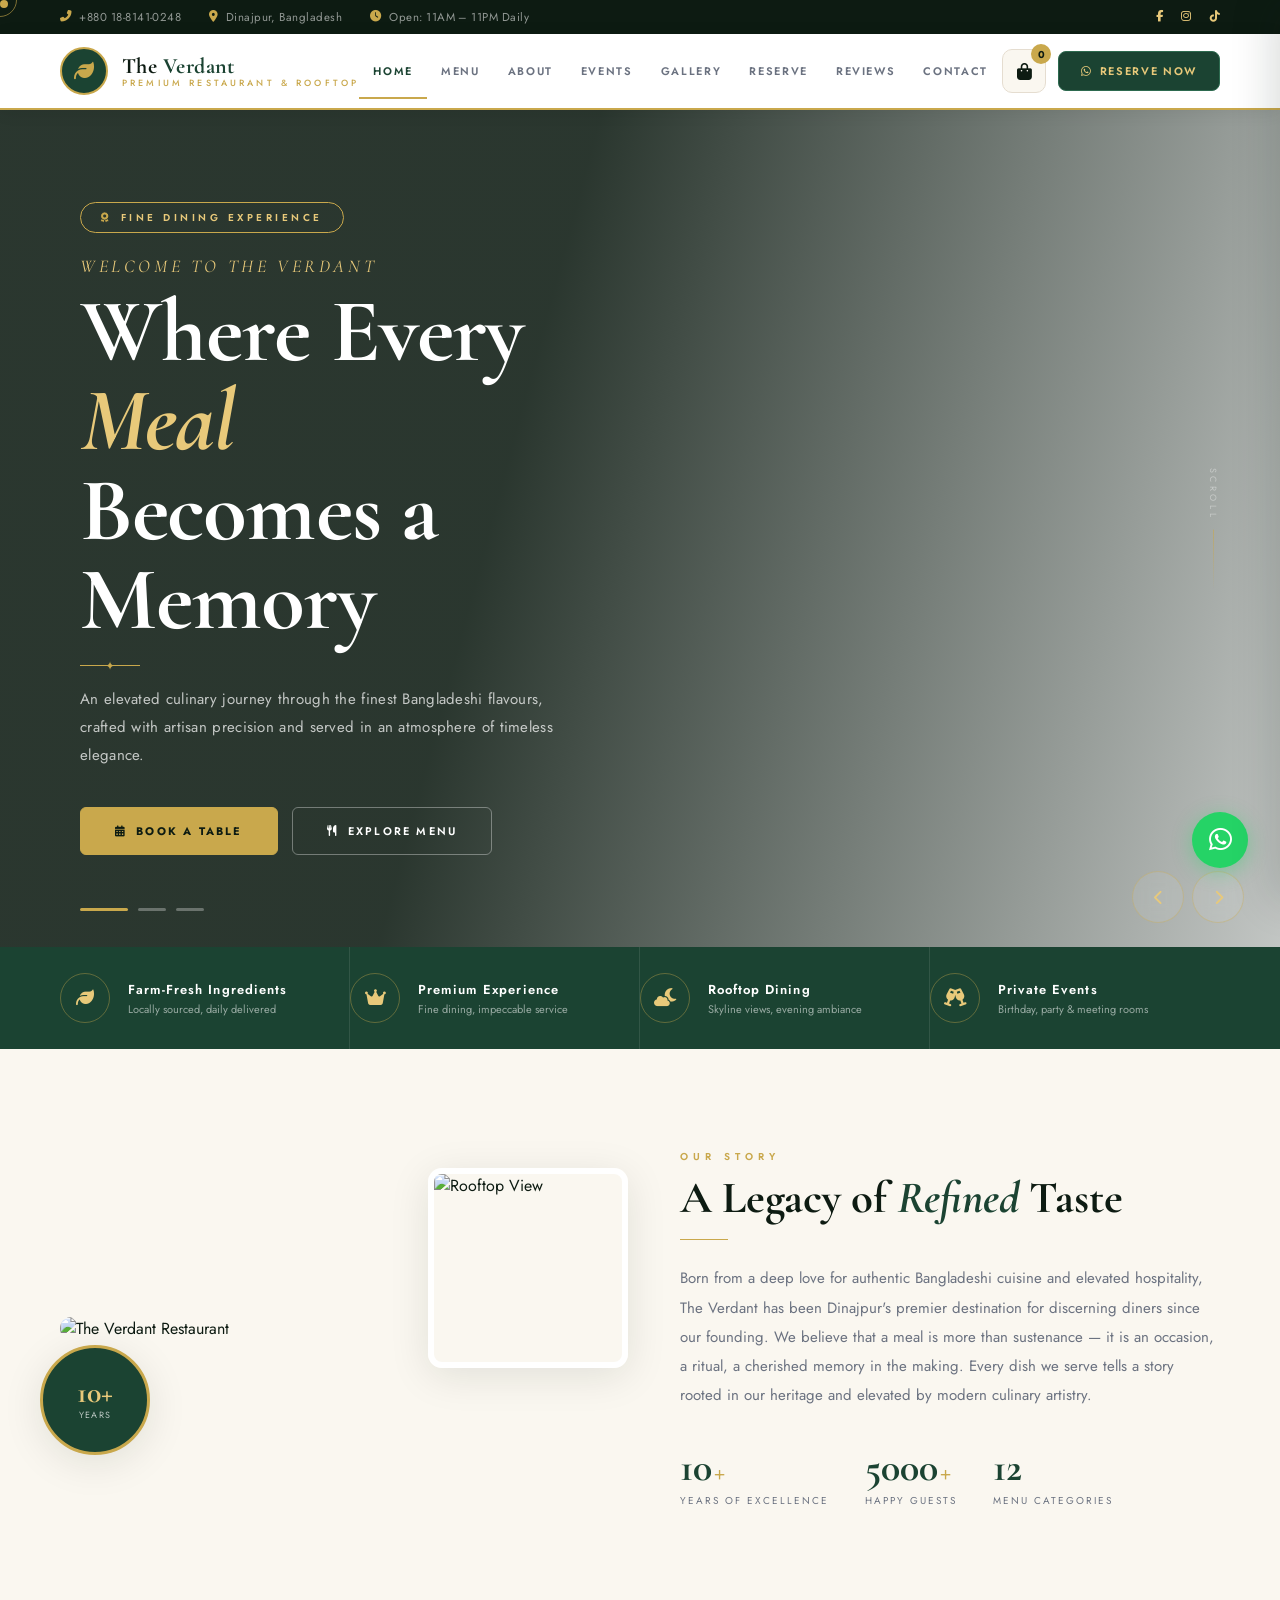
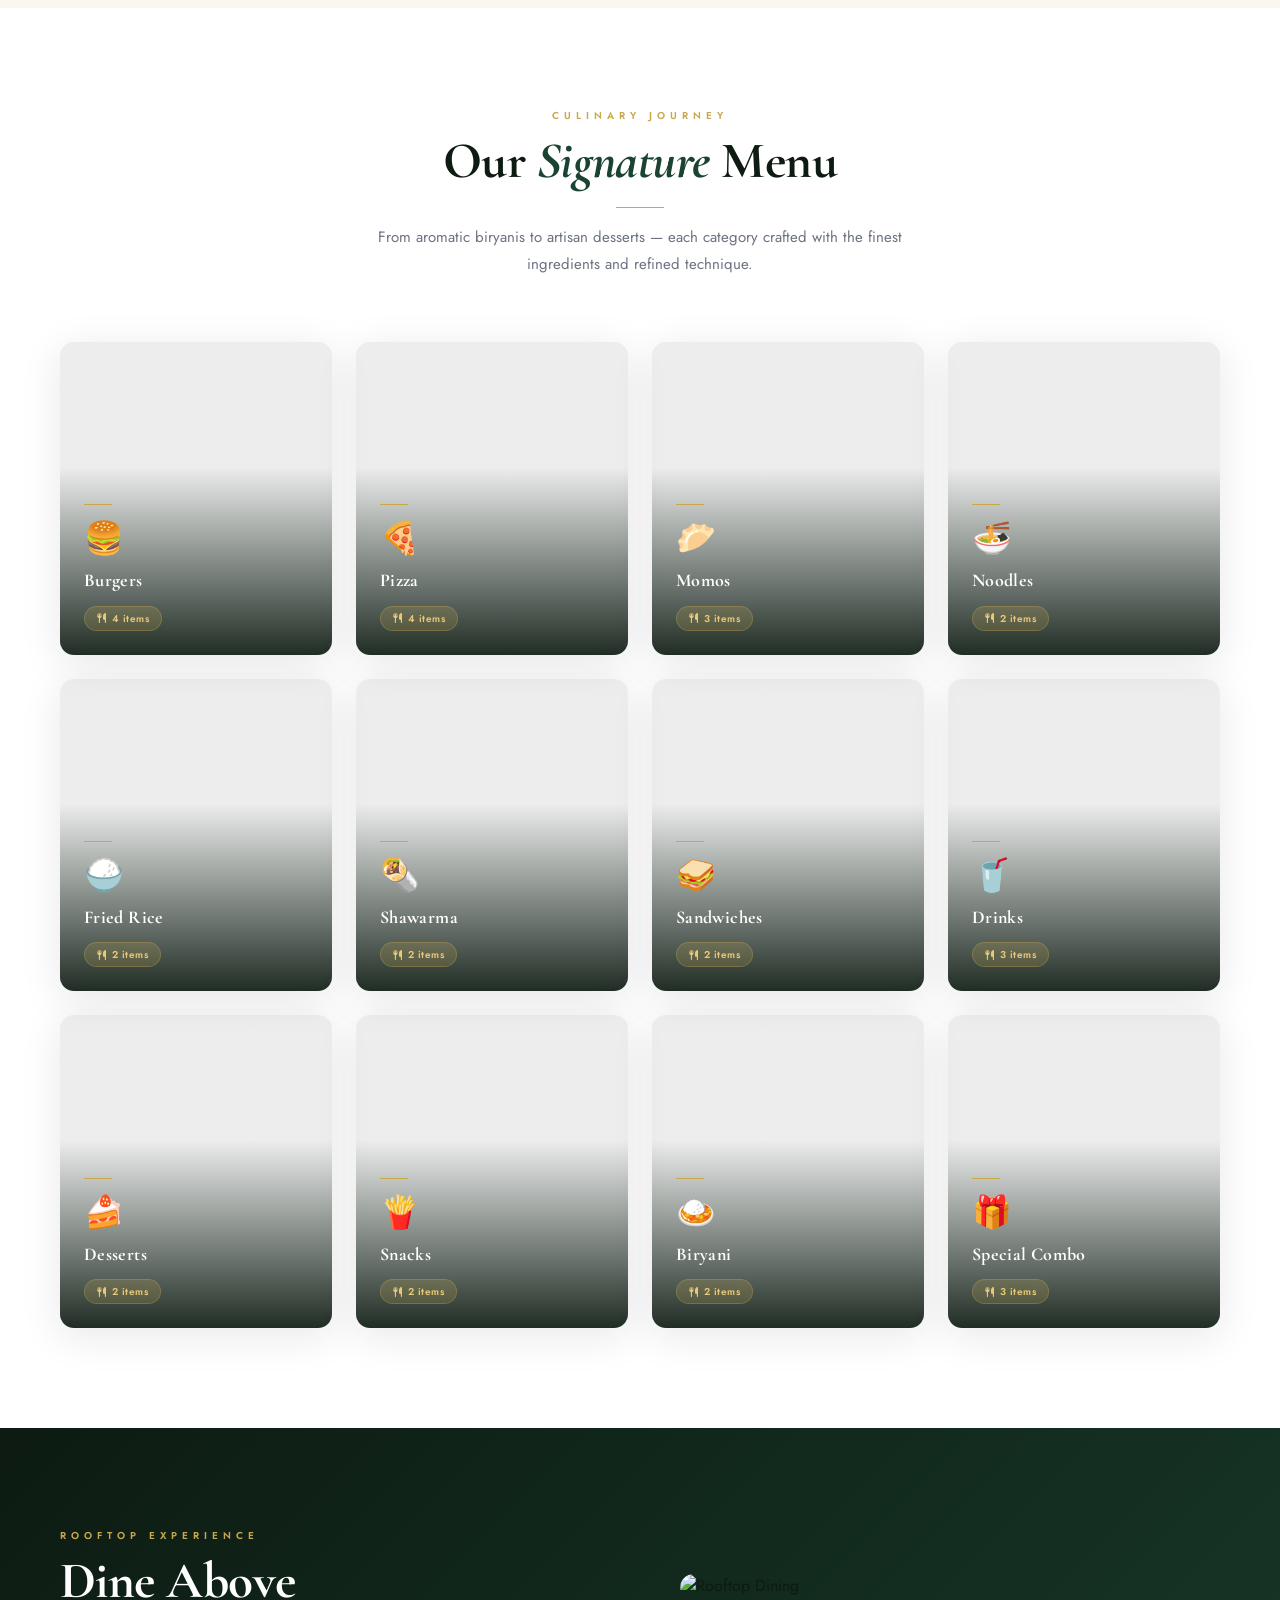
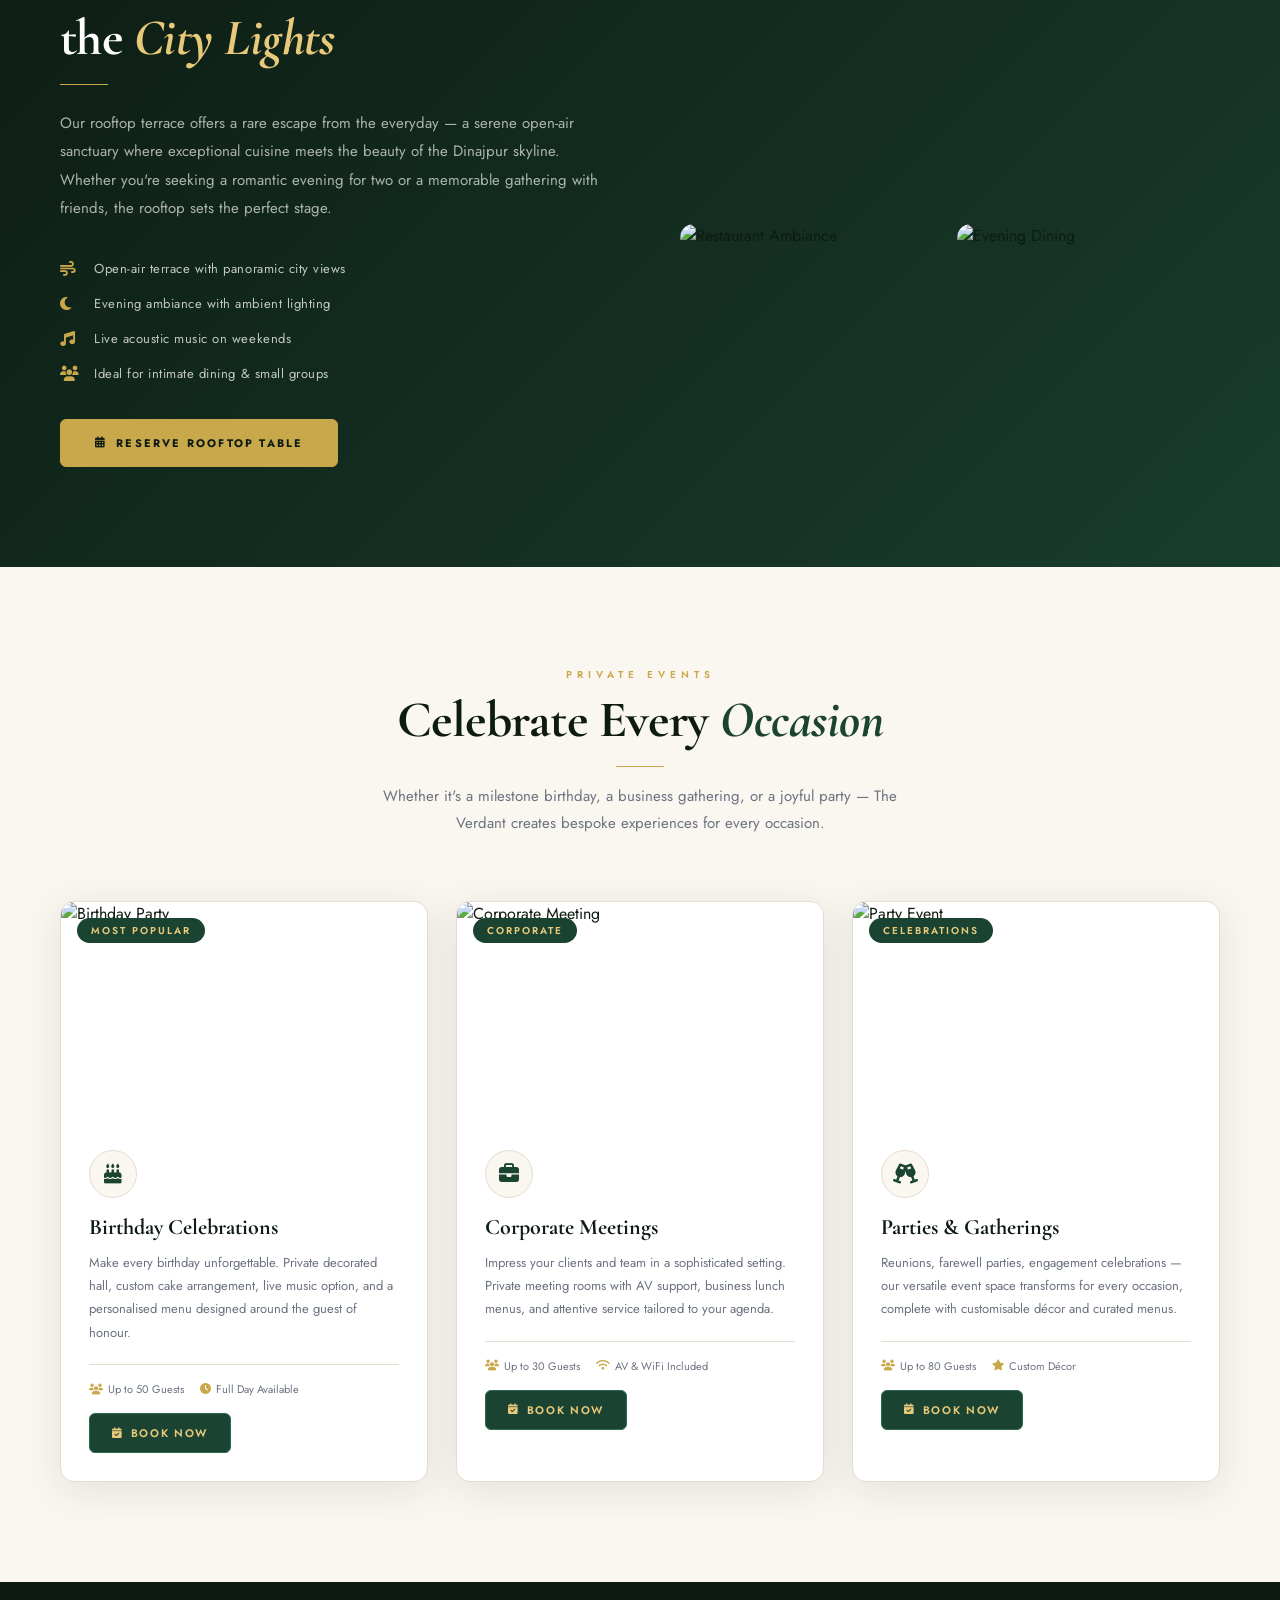
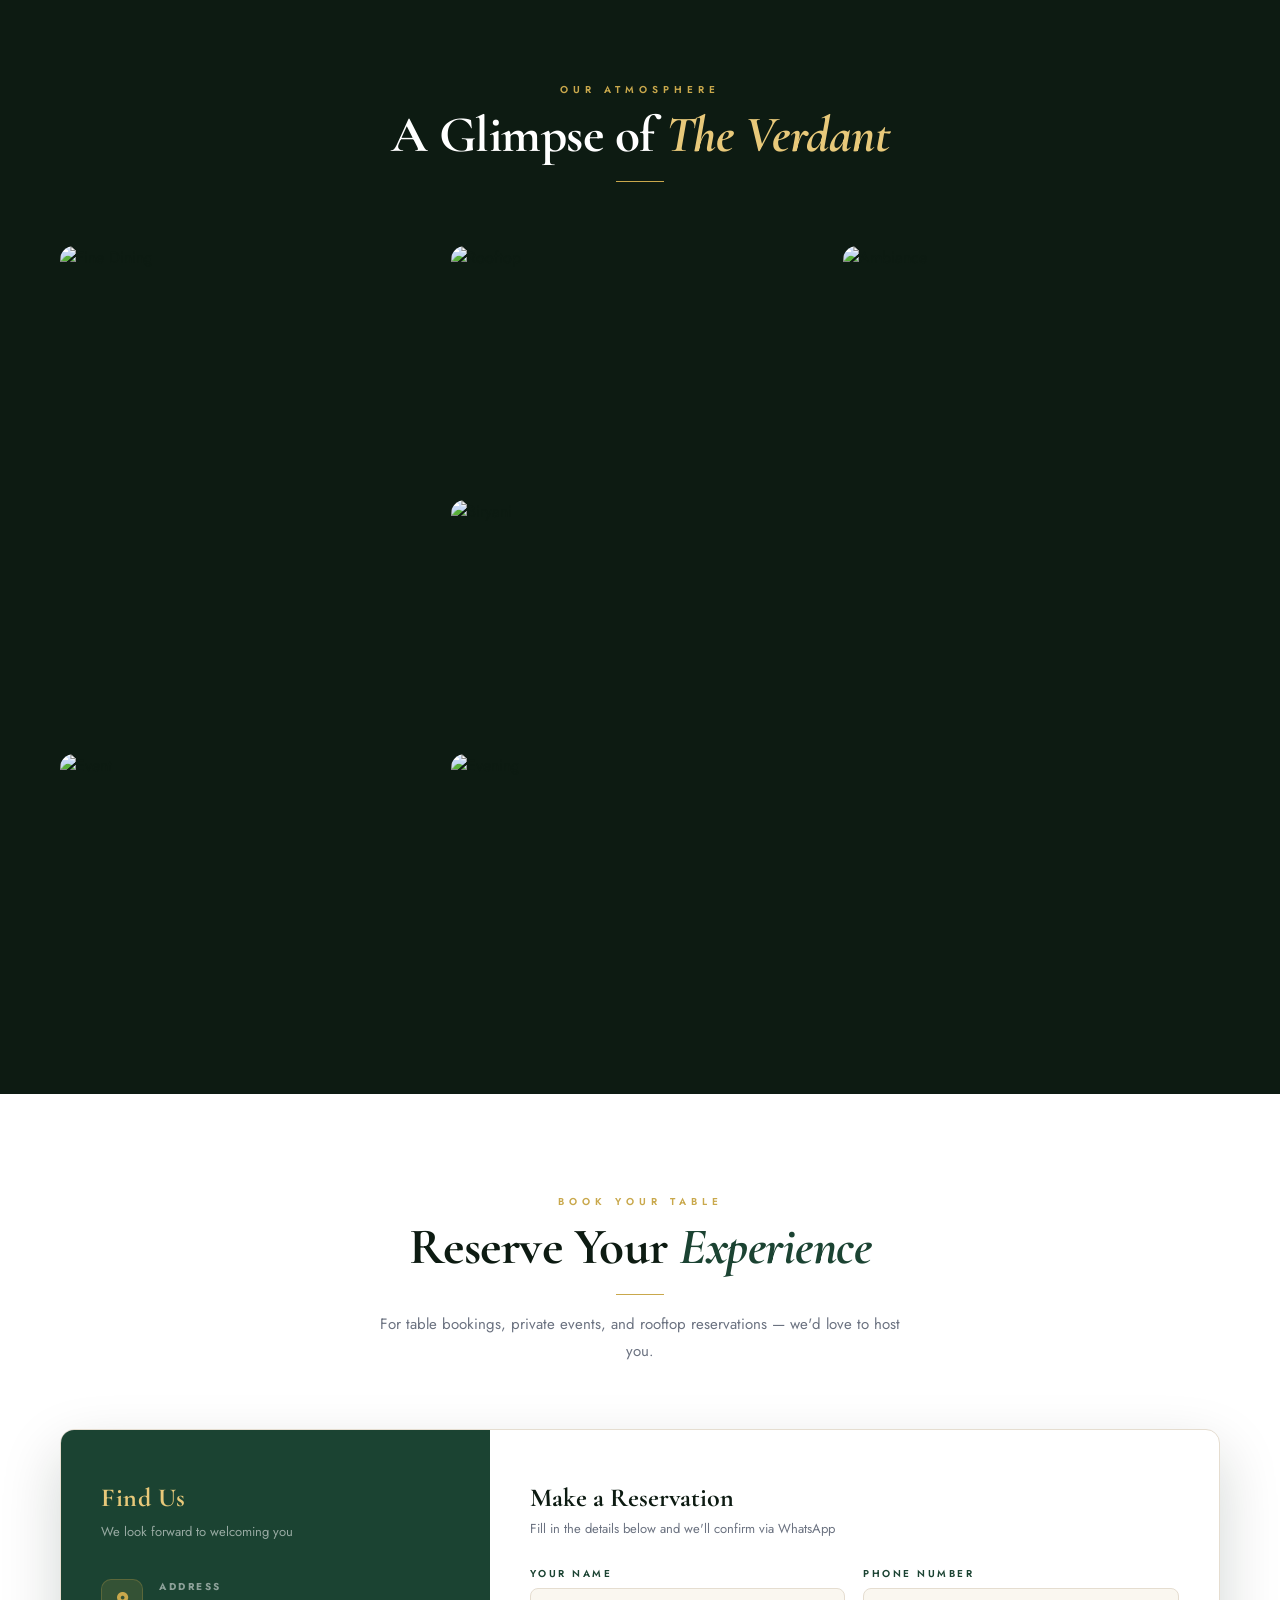
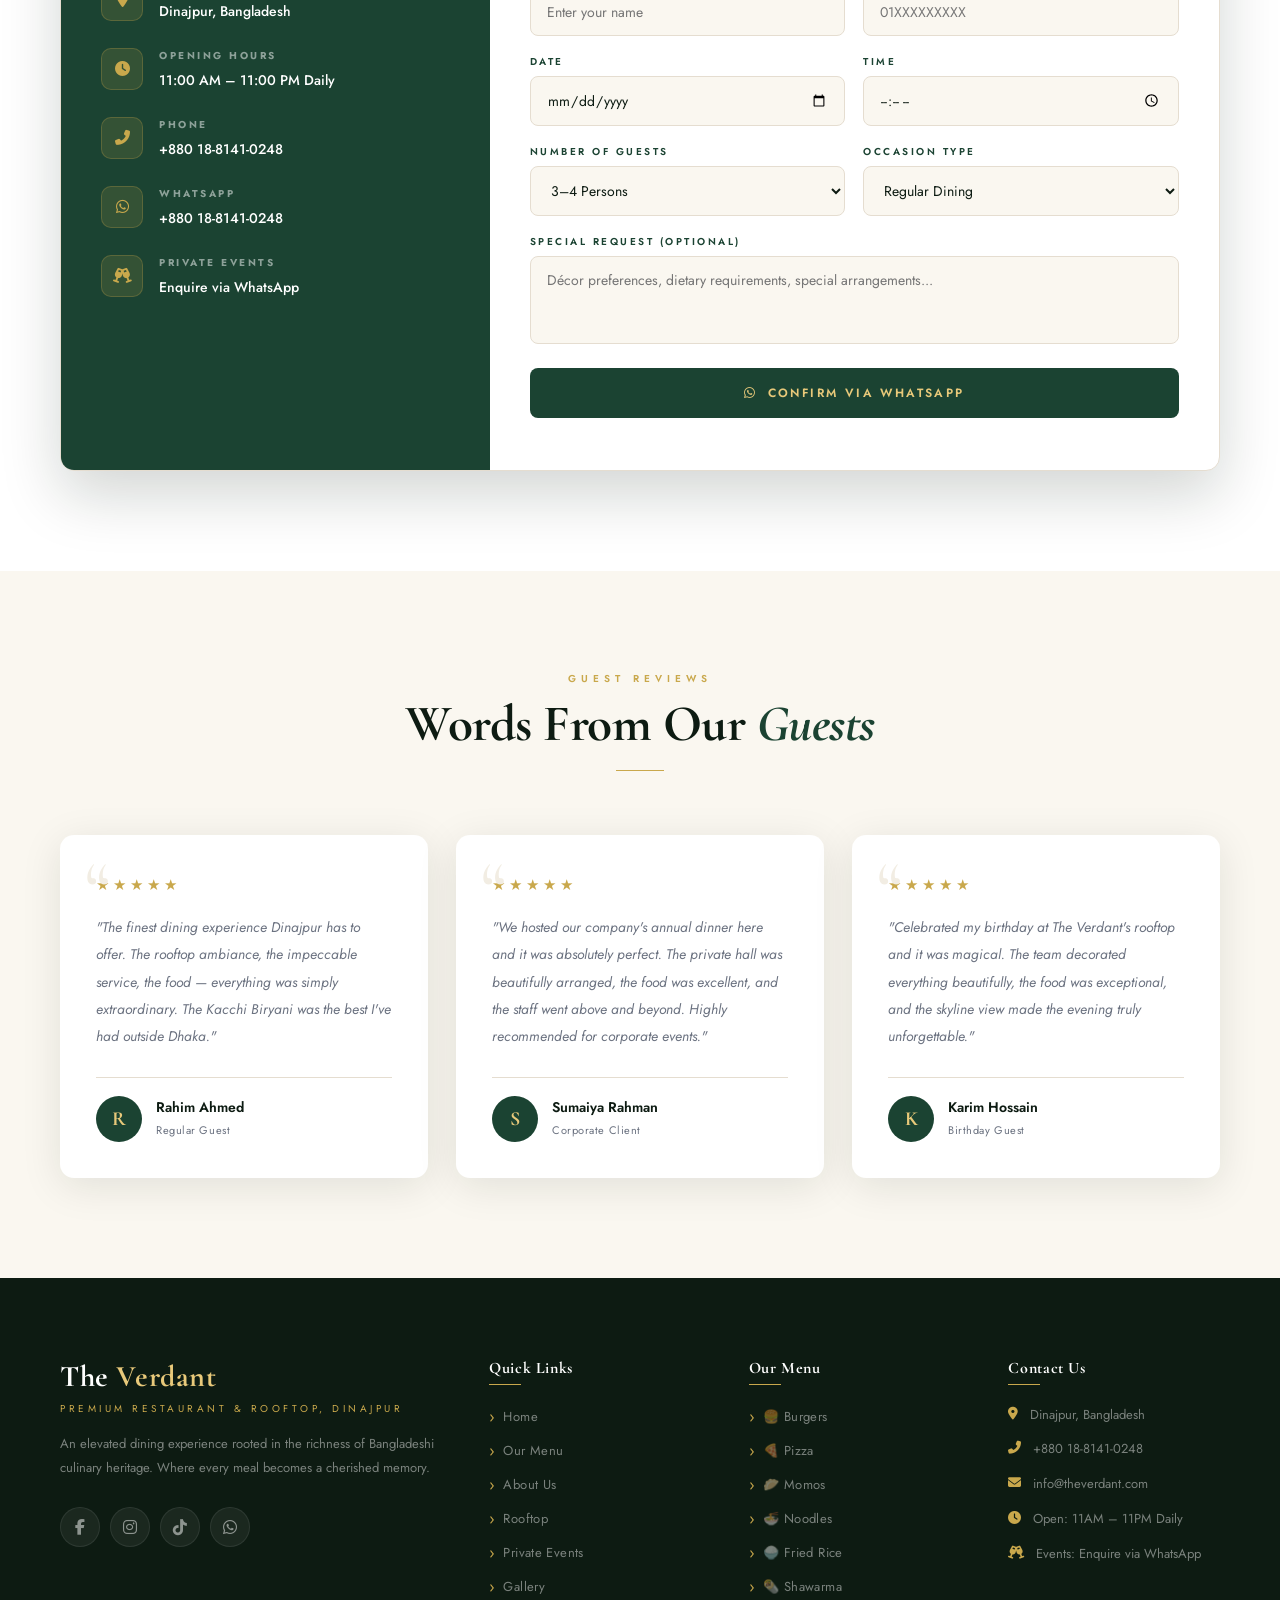
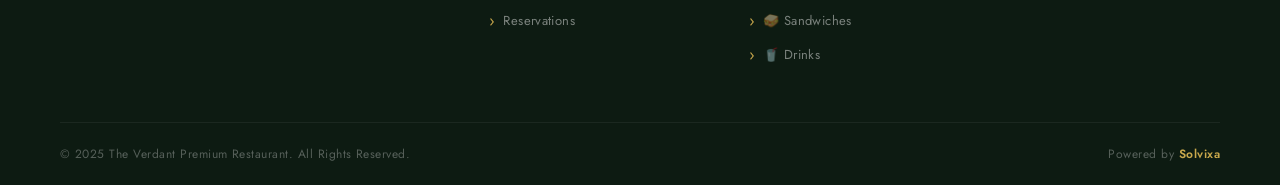
==== commit 15966608: "my second commit" ====
--- a/index.html
+++ b/index.html
@@ -17,7 +17,7 @@
 <!-- TOPBAR -->
 <div class="topbar">
   <div class="topbar-left">
-    <a href="tel:+8801830244478"><i class="fas fa-phone-alt"></i> +880 1X-XXXX-XXXX</a>
+    <a href="tel:+8801830244478"><i class="fas fa-phone-alt"></i> +880 18-8141-0248</a>
     <a href="#"><i class="fas fa-map-marker-alt"></i> Dinajpur, Bangladesh</a>
     <a href="#"><i class="fas fa-clock"></i> Open: 11AM – 11PM Daily</a>
   </div>
@@ -322,8 +322,8 @@
       <p>We look forward to welcoming you</p>
       <div class="res-info-item"><i class="fas fa-map-marker-alt"></i><div><strong>Address</strong><span>Dinajpur, Bangladesh</span></div></div>
       <div class="res-info-item"><i class="fas fa-clock"></i><div><strong>Opening Hours</strong><span>11:00 AM – 11:00 PM Daily</span></div></div>
-      <div class="res-info-item"><i class="fas fa-phone-alt"></i><div><strong>Phone</strong><span>+880 1X-XXXX-XXXX</span></div></div>
-      <div class="res-info-item"><i class="fab fa-whatsapp"></i><div><strong>WhatsApp</strong><span>+880 1X-XXXX-XXXX</span></div></div>
+      <div class="res-info-item"><i class="fas fa-phone-alt"></i><div><strong>Phone</strong><span>+880 18-8141-0248</span></div></div>
+      <div class="res-info-item"><i class="fab fa-whatsapp"></i><div><strong>WhatsApp</strong><span>+880 18-8141-0248</span></div></div>
       <div class="res-info-item"><i class="fas fa-champagne-glasses"></i><div><strong>Private Events</strong><span>Enquire via WhatsApp</span></div></div>
     </div>
     <div class="reservation-form">
@@ -444,7 +444,7 @@
       <div class="footer-col-line"></div>
       <ul class="footer-contact">
         <li><i class="fas fa-map-marker-alt"></i> Dinajpur, Bangladesh</li>
-        <li><i class="fas fa-phone-alt"></i> +880 1X-XXXX-XXXX</li>
+        <li><i class="fas fa-phone-alt"></i> +880 18-8141-0248</li>
         <li><i class="fas fa-envelope"></i> info@theverdant.com</li>
         <li><i class="fas fa-clock"></i> Open: 11AM – 11PM Daily</li>
         <li><i class="fas fa-champagne-glasses"></i> Events: Enquire via WhatsApp</li>
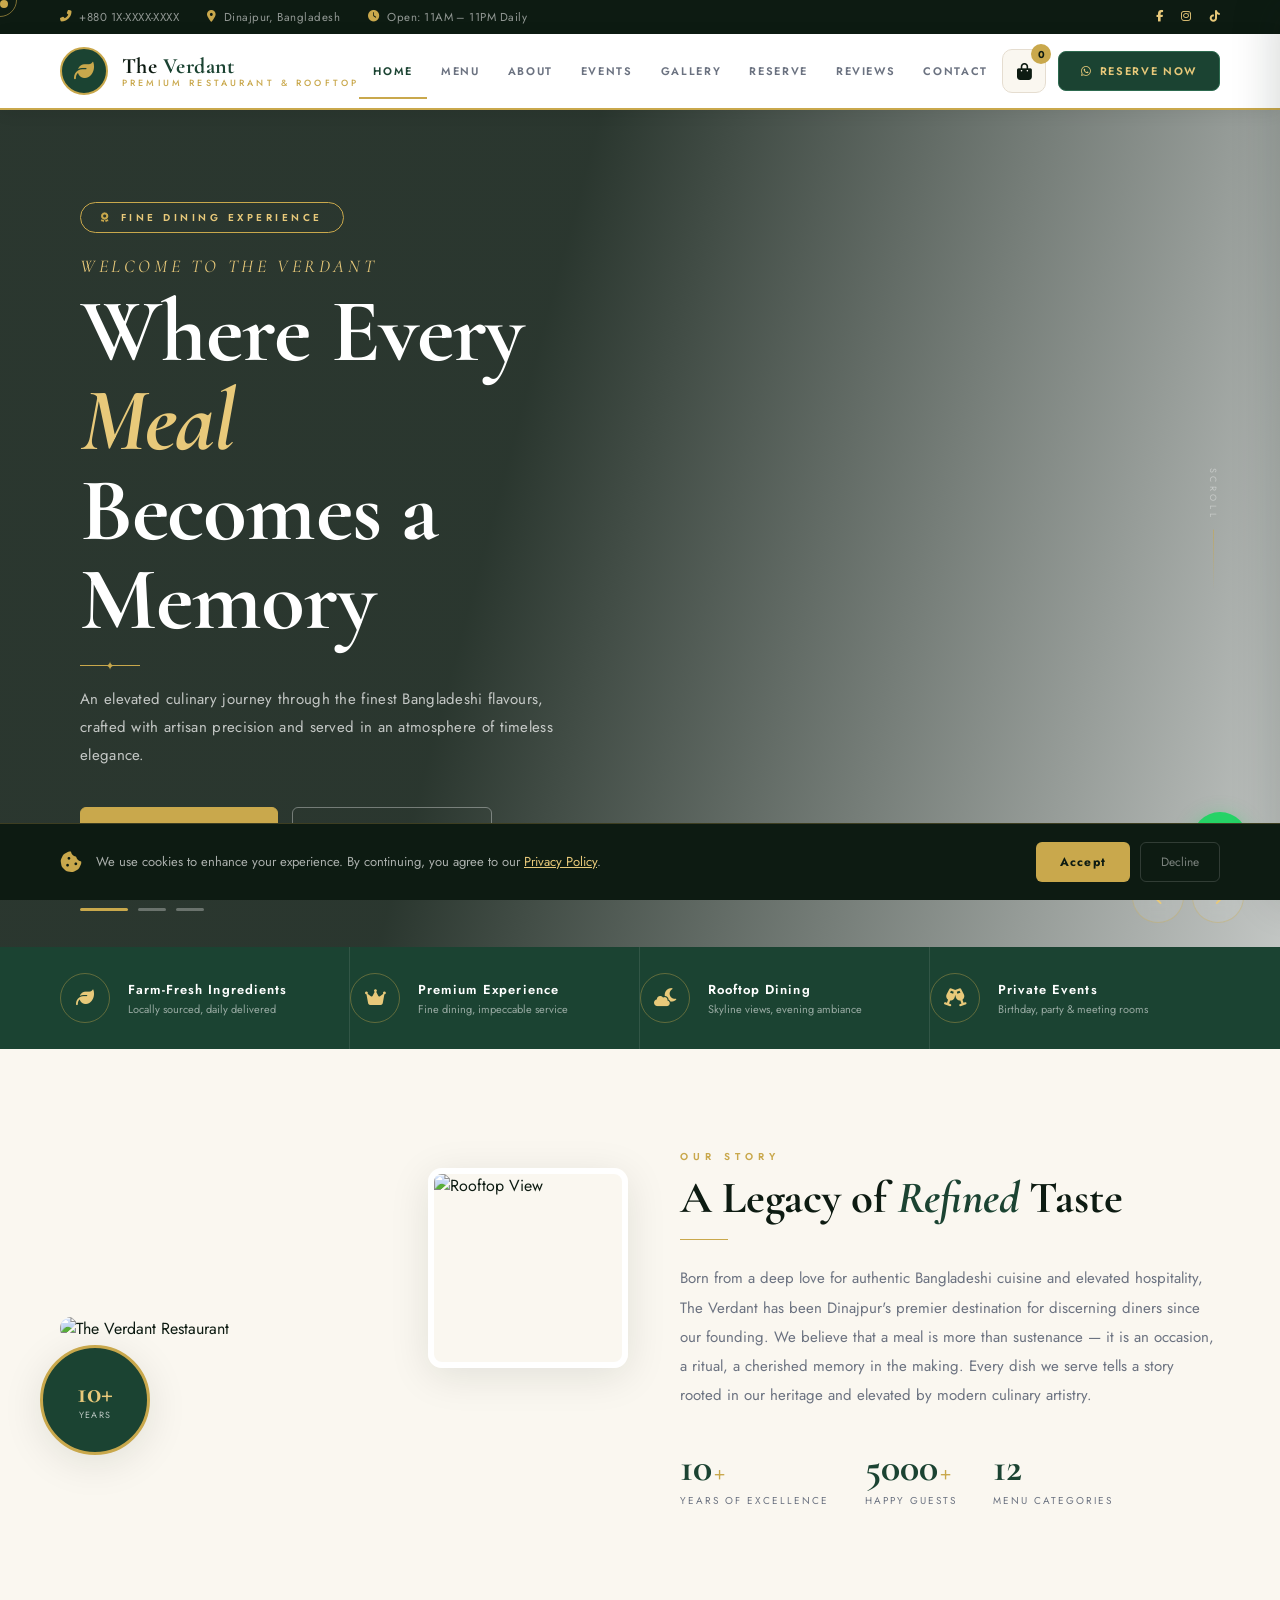
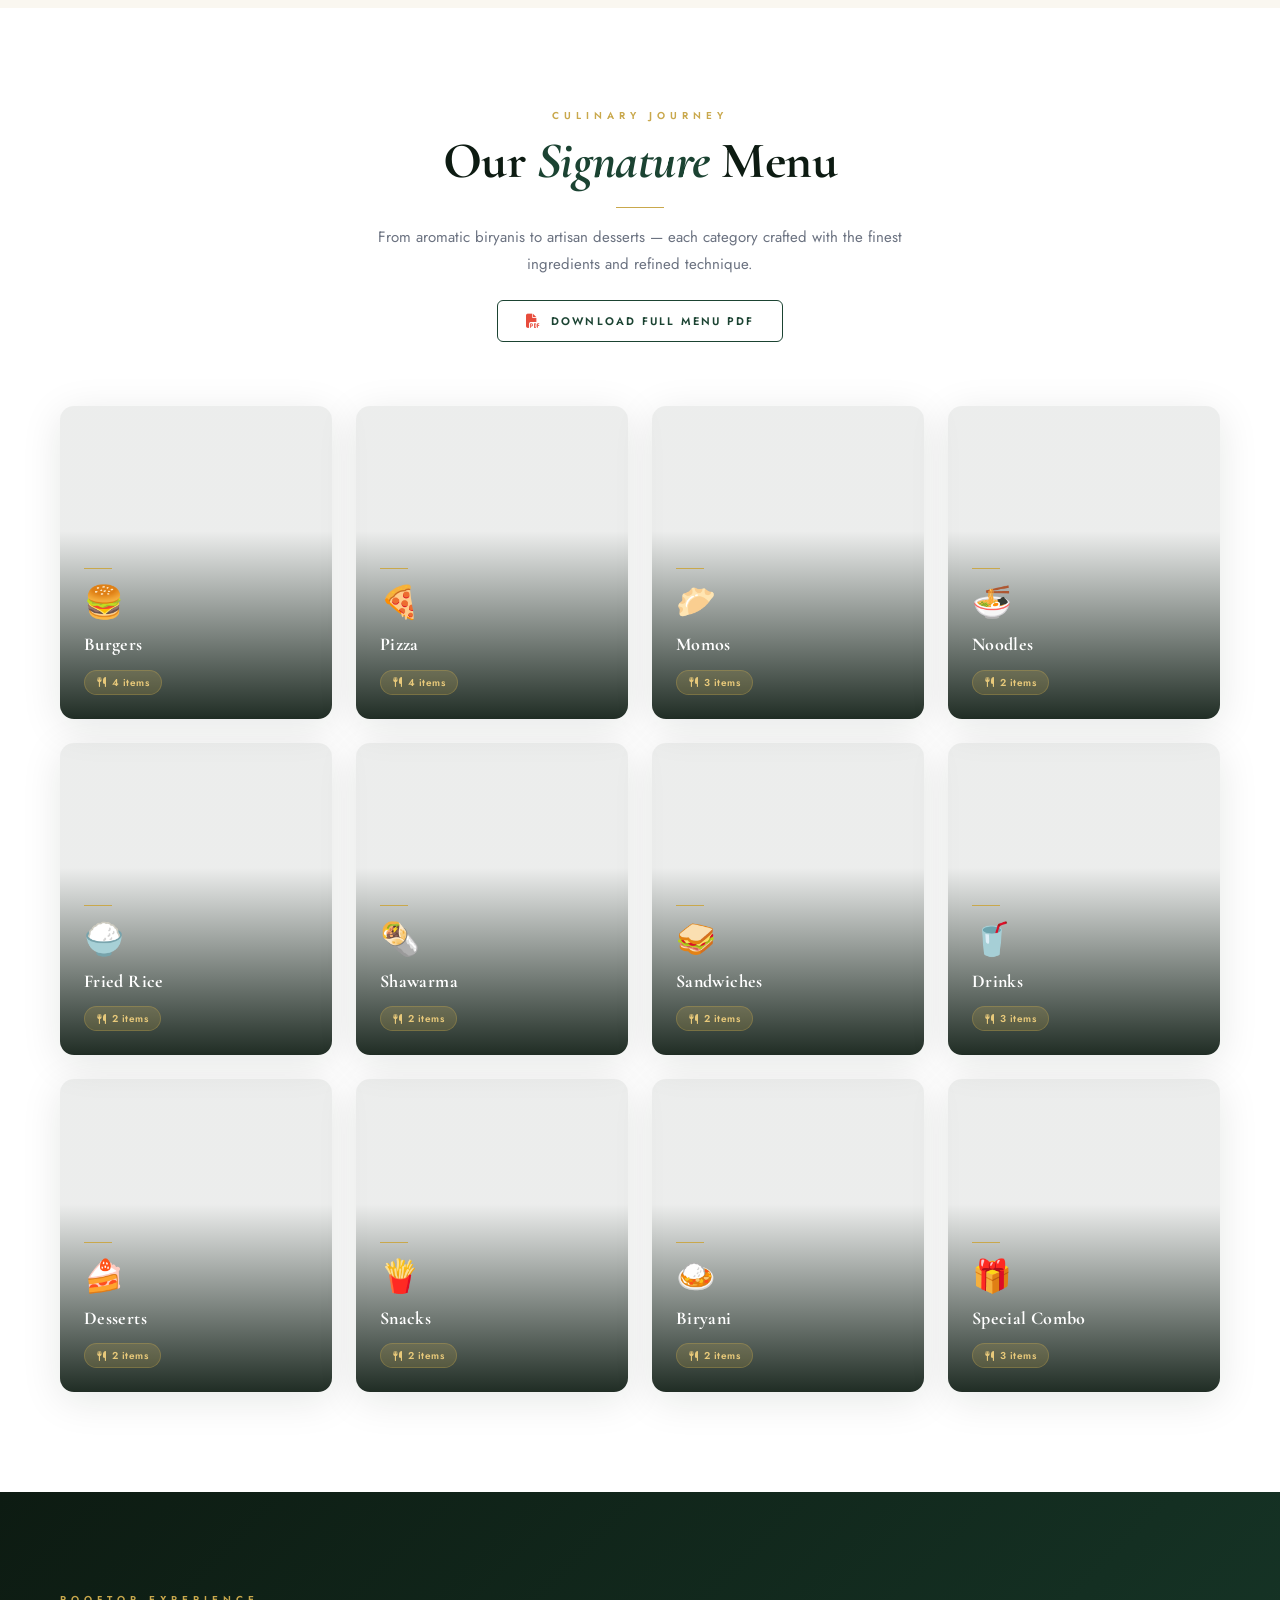
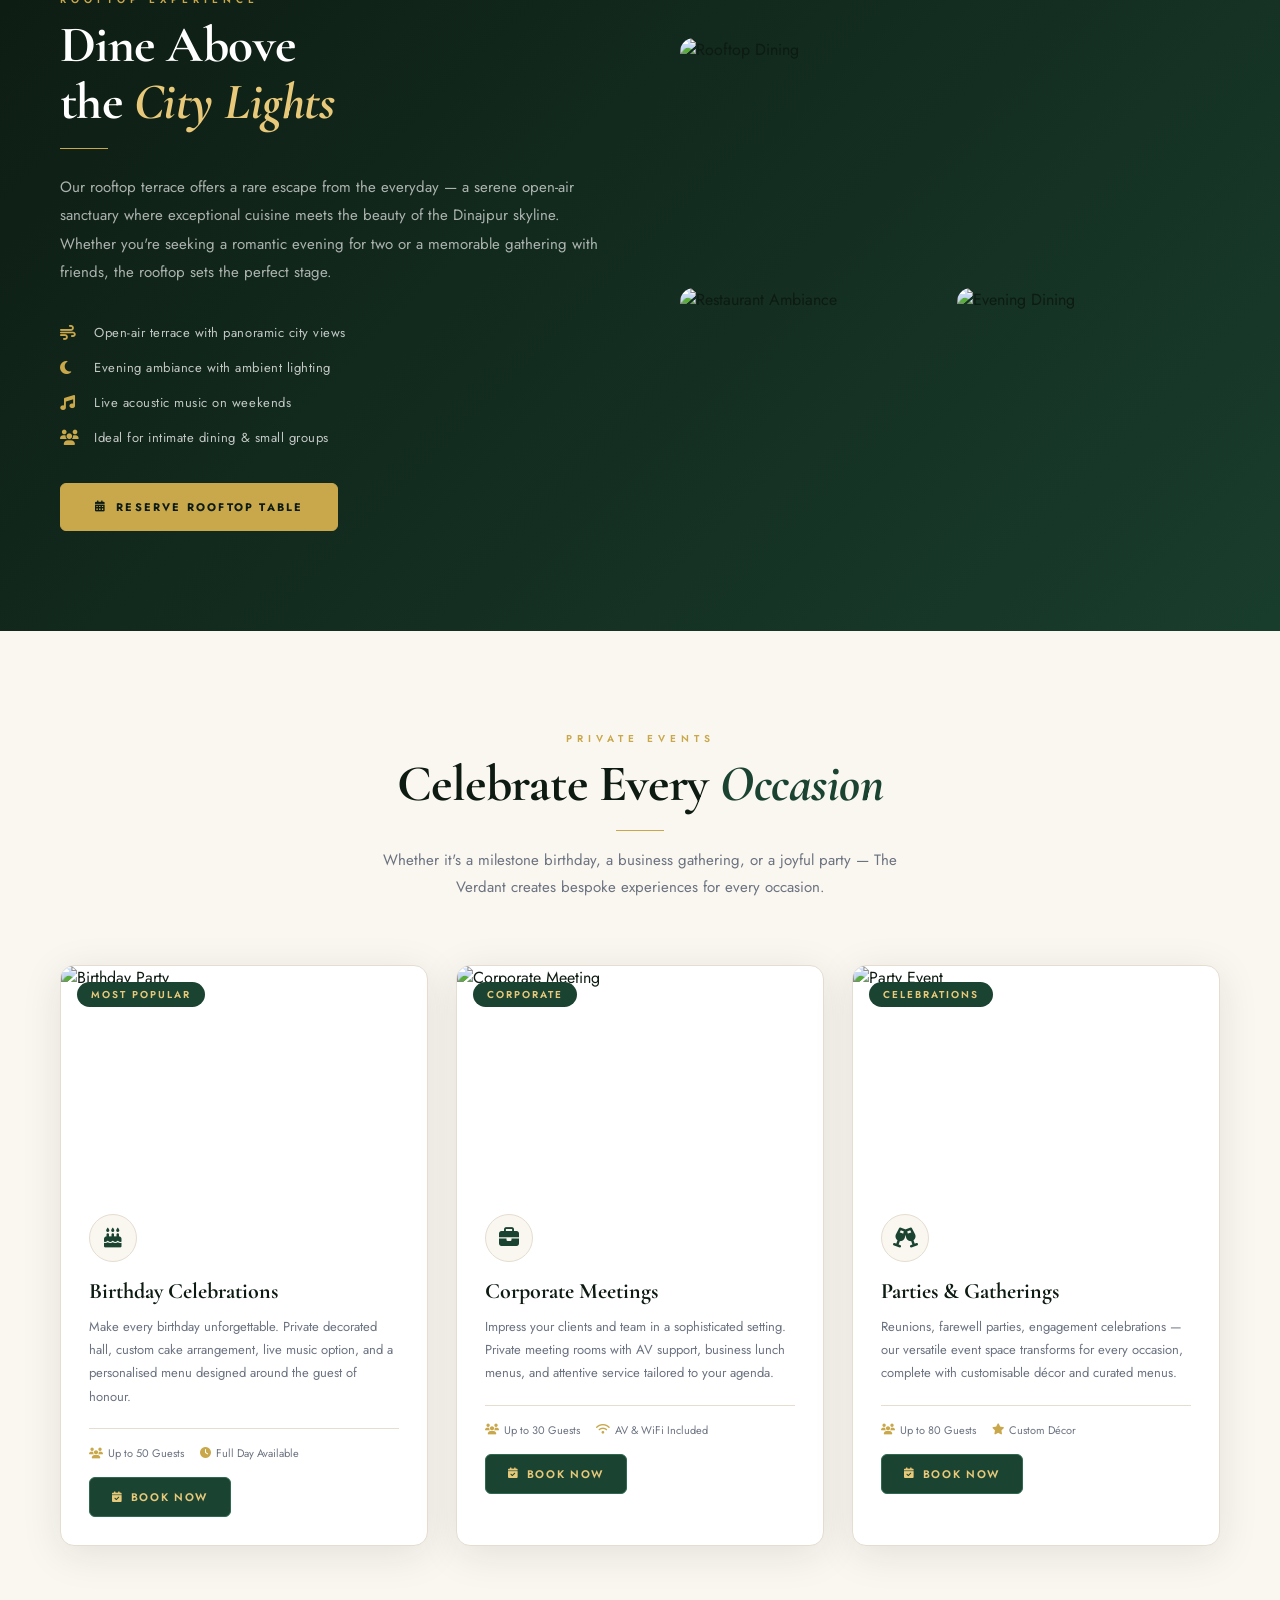
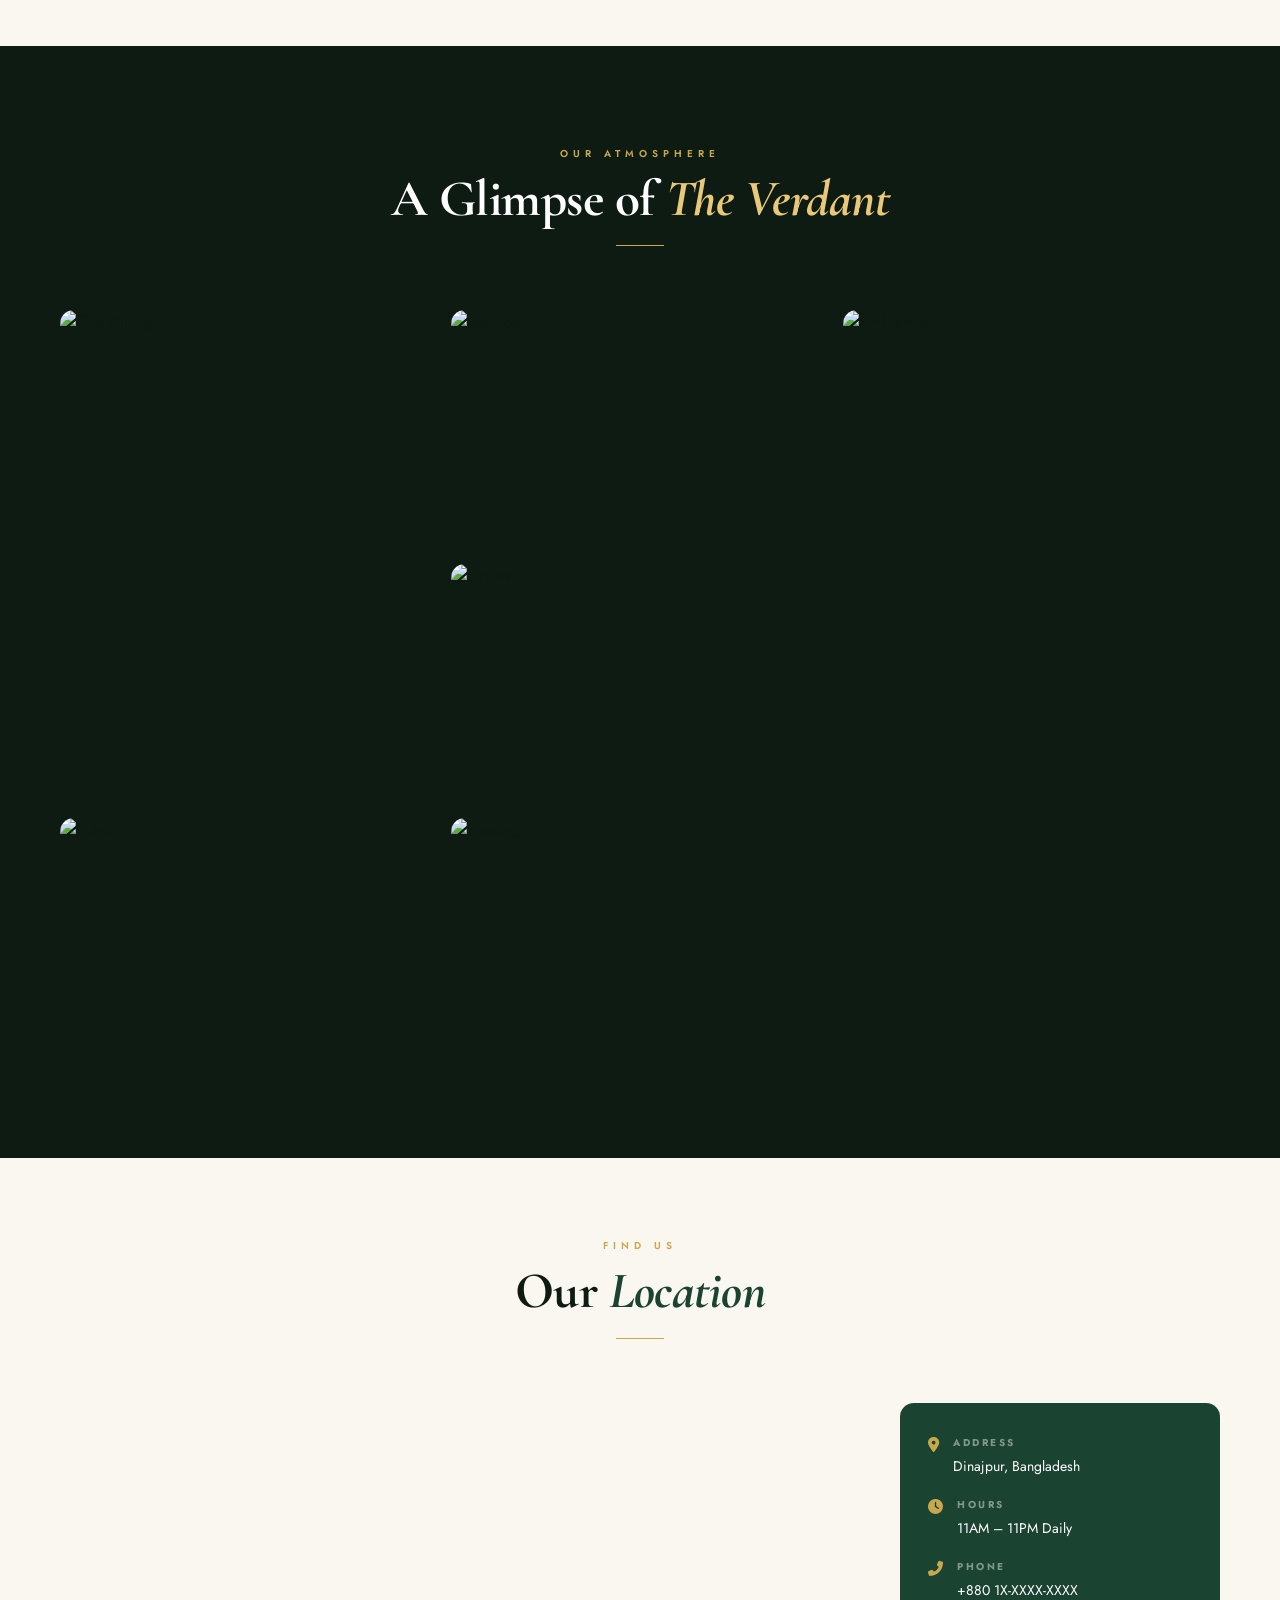
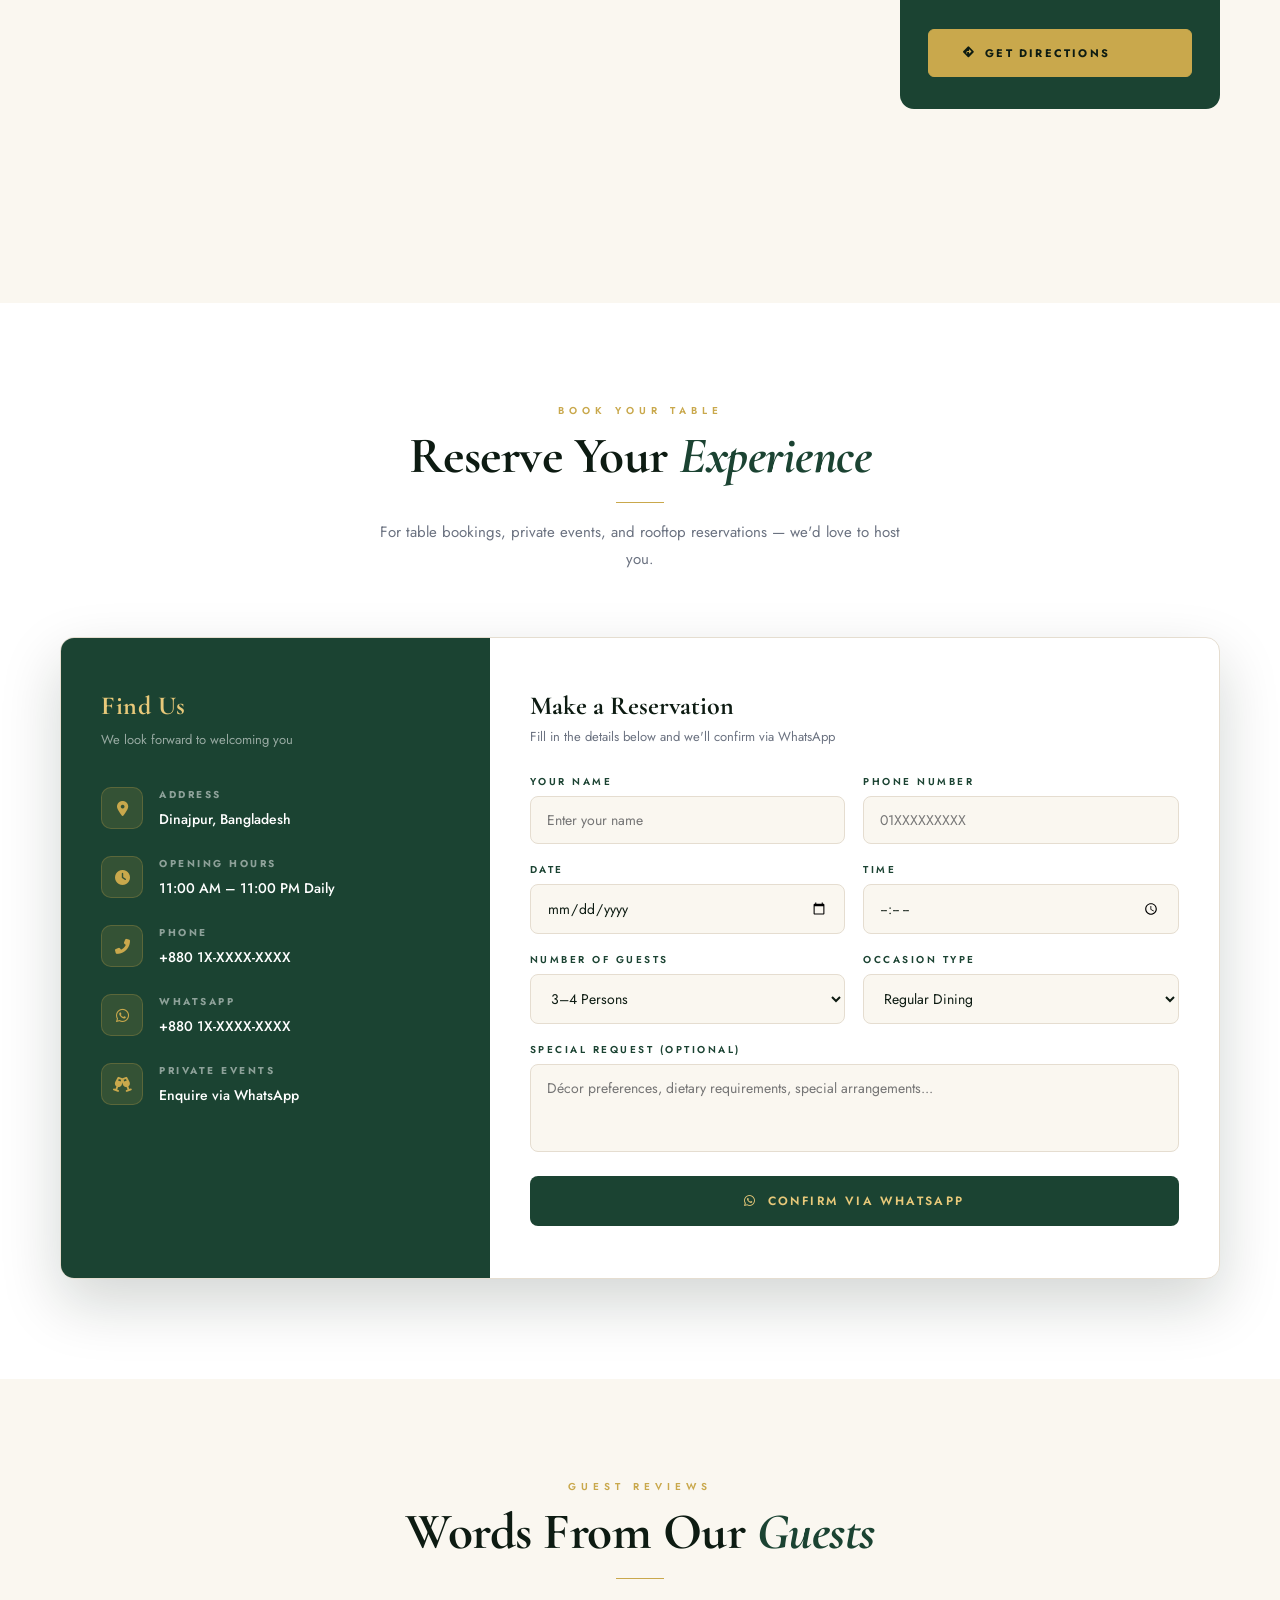
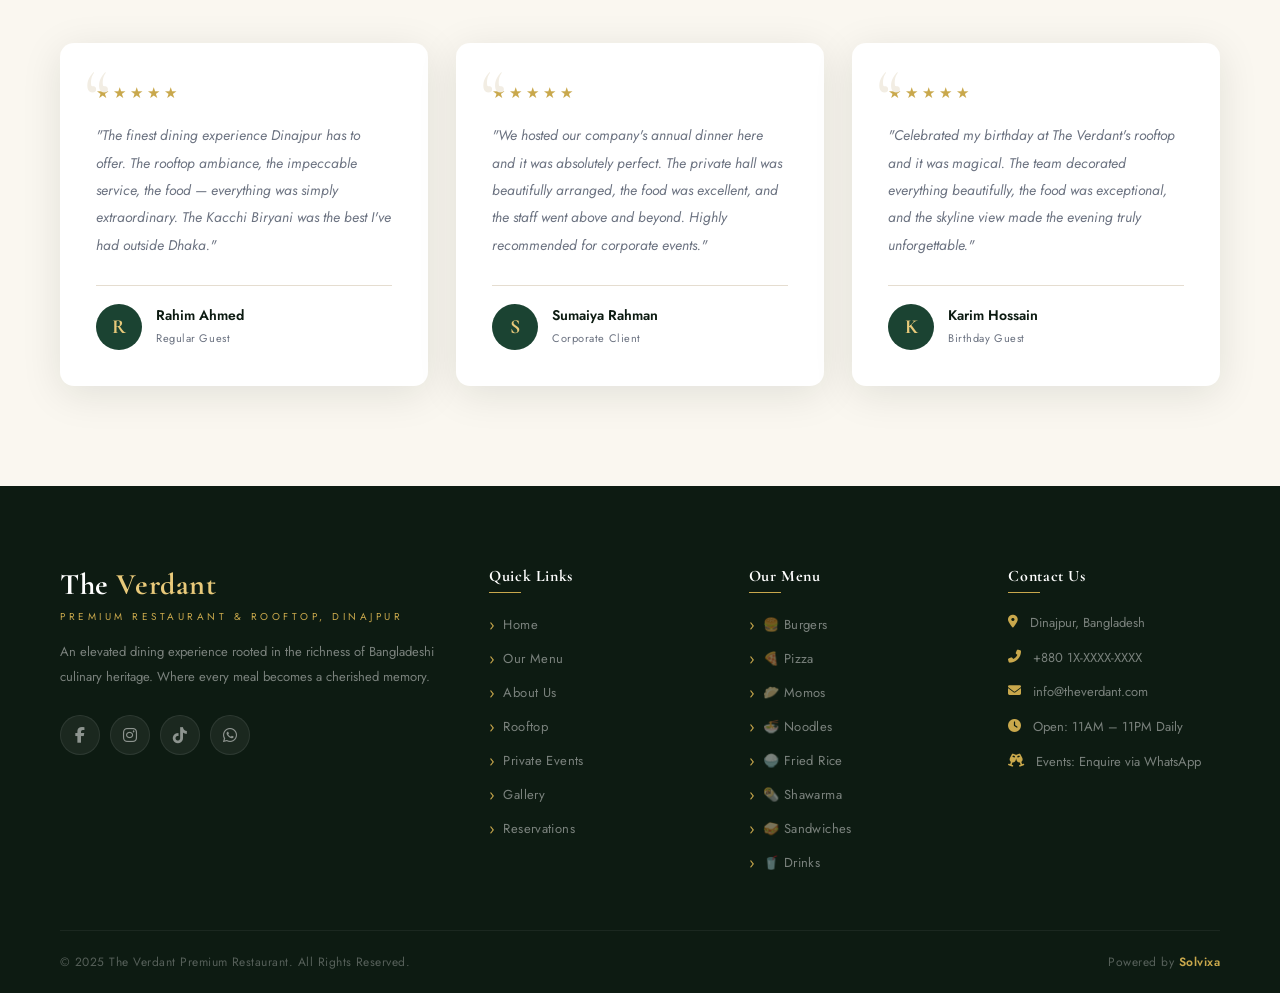
==== commit c7050da1: "third commit" ====
--- a/index.html
+++ b/index.html
@@ -3,13 +3,49 @@
 <head>
 <meta charset="UTF-8">
 <meta name="viewport" content="width=device-width, initial-scale=1.0">
-<title>The Verdant — Premium Restaurant & Rooftop Dining</title>
+<title>The Verdant — Premium Restaurant & Rooftop Dining, Dinajpur</title>
+<!-- SEO -->
+<meta name="description" content="The Verdant is Dinajpur's premier fine dining restaurant & rooftop. Authentic Bangladeshi cuisine, private events, birthday parties, corporate meetings. Reserve your table today.">
+<meta name="keywords" content="restaurant Dinajpur, rooftop dining Dinajpur, fine dining Bangladesh, birthday party venue Dinajpur, The Verdant restaurant">
+<meta name="author" content="The Verdant Restaurant">
+<meta property="og:title" content="The Verdant — Premium Restaurant & Rooftop Dining">
+<meta property="og:description" content="Elevated dining experience in Dinajpur. Fine cuisine, rooftop ambiance, private events.">
+<meta property="og:type" content="restaurant">
+<meta name="robots" content="index, follow">
+<!-- Favicon -->
+<link rel="icon" type="image/svg+xml" href="data:image/svg+xml,<svg xmlns='http://www.w3.org/2000/svg' viewBox='0 0 100 100'><rect width='100' height='100' rx='20' fill='%231B4332'/><text y='.9em' font-size='75' x='12'>🌿</text></svg>">
 <link href="https://fonts.googleapis.com/css2?family=Cormorant+Garamond:ital,wght@0,400;0,600;0,700;1,400;1,600;1,700&family=Playfair+Display:ital,wght@0,700;1,700&family=Jost:wght@300;400;500;600;700&display=swap" rel="stylesheet">
 <link rel="stylesheet" href="https://cdnjs.cloudflare.com/ajax/libs/font-awesome/6.5.0/css/all.min.css">
 <link rel="stylesheet" href="style.css">
 </head>
 <body>
 
+<!-- PRELOADER -->
+<div class="preloader" id="preloader">
+  <div class="preloader-inner">
+    <div class="preloader-logo">The <span>Verdant</span></div>
+    <div class="preloader-line"><div class="preloader-fill"></div></div>
+    <p class="preloader-text">Preparing your experience...</p>
+  </div>
+</div>
+
+<!-- COOKIE CONSENT -->
+<div class="cookie-bar" id="cookieBar">
+  <div class="cookie-content">
+    <i class="fas fa-cookie-bite"></i>
+    <p>We use cookies to enhance your experience. By continuing, you agree to our <a href="#">Privacy Policy</a>.</p>
+  </div>
+  <div class="cookie-actions">
+    <button class="cookie-accept" onclick="acceptCookie()">Accept</button>
+    <button class="cookie-decline" onclick="declineCookie()">Decline</button>
+  </div>
+</div>
+
+<!-- BACK TO TOP -->
+<button class="back-to-top" id="backToTop" onclick="scrollToTop()">
+  <i class="fas fa-chevron-up"></i>
+</button>
+
 <!-- CUSTOM CURSOR -->
 <div class="cursor" id="cursor"></div>
 <div class="cursor-ring" id="cursorRing"></div>
@@ -17,7 +53,7 @@
 <!-- TOPBAR -->
 <div class="topbar">
   <div class="topbar-left">
-    <a href="tel:+8801830244478"><i class="fas fa-phone-alt"></i> +880 18-8141-0248</a>
+    <a href="tel:+8801XXXXXXXXX"><i class="fas fa-phone-alt"></i> +880 1X-XXXX-XXXX</a>
     <a href="#"><i class="fas fa-map-marker-alt"></i> Dinajpur, Bangladesh</a>
     <a href="#"><i class="fas fa-clock"></i> Open: 11AM – 11PM Daily</a>
   </div>
@@ -49,7 +85,7 @@
       <i class="fas fa-shopping-bag"></i>
       <span class="cart-count" id="cartCount">0</span>
     </button>
-    <a href="https://wa.me/8801830244478" class="nav-order-btn" target="_blank"><i class="fab fa-whatsapp"></i> Reserve Now</a>
+    <a href="https://wa.me/8801XXXXXXXXX" class="nav-order-btn" target="_blank"><i class="fab fa-whatsapp"></i> Reserve Now</a>
   </div>
   <div class="hamburger" id="hamburger" onclick="toggleMenu()">
     <span></span><span></span><span></span>
@@ -195,6 +231,9 @@
     <h2 class="sec-title">Our <span>Signature</span> Menu</h2>
     <div class="gold-line-center"></div>
     <p class="sec-desc">From aromatic biryanis to artisan desserts — each category crafted with the finest ingredients and refined technique.</p>
+    <a href="#" onclick="downloadMenuPDF(event)" class="btn-pdf-download">
+      <i class="fas fa-file-pdf"></i> Download Full Menu PDF
+    </a>
   </div>
   <div class="categories-grid" id="categoriesGrid"></div>
 </section>
@@ -308,6 +347,30 @@
   </div>
 </section>
 
+<!-- LOCATION MAP -->
+<section id="location" style="background:var(--cream);padding:80px 60px;">
+  <div class="sec-header reveal">
+    <span class="sec-label">Find Us</span>
+    <h2 class="sec-title">Our <span>Location</span></h2>
+    <div class="gold-line-center"></div>
+  </div>
+  <div class="map-wrap reveal d1">
+    <iframe
+      src="https://www.google.com/maps/embed?pb=!1m18!1m12!1m3!1d58092.51560744659!2d88.59035!3d25.62746!2m3!1f0!2f0!3f0!3m2!1i1024!2i768!4f13.1!3m3!1m2!1s0x39fbef4a3b2fd08b%3A0x2de0b87cb3b3b1b0!2sDinajpur!5e0!3m2!1sen!2sbd!4v1620000000000!5m2!1sen!2sbd"
+      width="100%" height="420" style="border:0;border-radius:var(--radius);" allowfullscreen="" loading="lazy"
+      referrerpolicy="no-referrer-when-downgrade">
+    </iframe>
+    <div class="map-info">
+      <div class="map-info-item"><i class="fas fa-map-marker-alt"></i><div><strong>Address</strong><span>Dinajpur, Bangladesh</span></div></div>
+      <div class="map-info-item"><i class="fas fa-clock"></i><div><strong>Hours</strong><span>11AM – 11PM Daily</span></div></div>
+      <div class="map-info-item"><i class="fas fa-phone-alt"></i><div><strong>Phone</strong><span>+880 1X-XXXX-XXXX</span></div></div>
+      <a href="https://maps.google.com/?q=Dinajpur,Bangladesh" target="_blank" class="btn-primary" style="margin-top:8px;text-decoration:none;display:inline-flex;">
+        <i class="fas fa-directions"></i> Get Directions
+      </a>
+    </div>
+  </div>
+</section>
+
 <!-- RESERVATION -->
 <section id="reservation">
   <div class="sec-header reveal">
@@ -322,8 +385,8 @@
       <p>We look forward to welcoming you</p>
       <div class="res-info-item"><i class="fas fa-map-marker-alt"></i><div><strong>Address</strong><span>Dinajpur, Bangladesh</span></div></div>
       <div class="res-info-item"><i class="fas fa-clock"></i><div><strong>Opening Hours</strong><span>11:00 AM – 11:00 PM Daily</span></div></div>
-      <div class="res-info-item"><i class="fas fa-phone-alt"></i><div><strong>Phone</strong><span>+880 18-8141-0248</span></div></div>
-      <div class="res-info-item"><i class="fab fa-whatsapp"></i><div><strong>WhatsApp</strong><span>+880 18-8141-0248</span></div></div>
+      <div class="res-info-item"><i class="fas fa-phone-alt"></i><div><strong>Phone</strong><span>+880 1X-XXXX-XXXX</span></div></div>
+      <div class="res-info-item"><i class="fab fa-whatsapp"></i><div><strong>WhatsApp</strong><span>+880 1X-XXXX-XXXX</span></div></div>
       <div class="res-info-item"><i class="fas fa-champagne-glasses"></i><div><strong>Private Events</strong><span>Enquire via WhatsApp</span></div></div>
     </div>
     <div class="reservation-form">
@@ -418,7 +481,7 @@
         <a href="#"><i class="fab fa-facebook-f"></i></a>
         <a href="#"><i class="fab fa-instagram"></i></a>
         <a href="#"><i class="fab fa-tiktok"></i></a>
-        <a href="https://wa.me/8801830244478" target="_blank"><i class="fab fa-whatsapp"></i></a>
+        <a href="https://wa.me/8801XXXXXXXXX" target="_blank"><i class="fab fa-whatsapp"></i></a>
       </div>
     </div>
     <div>
@@ -444,7 +507,7 @@
       <div class="footer-col-line"></div>
       <ul class="footer-contact">
         <li><i class="fas fa-map-marker-alt"></i> Dinajpur, Bangladesh</li>
-        <li><i class="fas fa-phone-alt"></i> +880 18-8141-0248</li>
+        <li><i class="fas fa-phone-alt"></i> +880 1X-XXXX-XXXX</li>
         <li><i class="fas fa-envelope"></i> info@theverdant.com</li>
         <li><i class="fas fa-clock"></i> Open: 11AM – 11PM Daily</li>
         <li><i class="fas fa-champagne-glasses"></i> Events: Enquire via WhatsApp</li>
@@ -462,5 +525,48 @@
 
 <script src="data.js"></script>
 <script src="script.js"></script>
+<script>
+// ===== PRELOADER =====
+window.addEventListener('load', () => {
+  const pre = document.getElementById('preloader');
+  if(pre) { setTimeout(() => { pre.classList.add('hide'); setTimeout(() => pre.remove(), 600); }, 900); }
+});
+
+// ===== COOKIE CONSENT =====
+function acceptCookie() {
+  localStorage.setItem('cookie_consent','accepted');
+  document.getElementById('cookieBar').classList.remove('show');
+}
+function declineCookie() {
+  localStorage.setItem('cookie_consent','declined');
+  document.getElementById('cookieBar').classList.remove('show');
+}
+window.addEventListener('DOMContentLoaded', () => {
+  if(!localStorage.getItem('cookie_consent')) {
+    setTimeout(() => document.getElementById('cookieBar').classList.add('show'), 1800);
+  }
+});
+
+// ===== BACK TO TOP =====
+window.addEventListener('scroll', () => {
+  const btn = document.getElementById('backToTop');
+  if(btn) btn.classList.toggle('show', window.scrollY > 400);
+});
+function scrollToTop() { window.scrollTo({top:0,behavior:'smooth'}); }
+
+// ===== ACTIVE NAV ON SCROLL =====
+const sections = document.querySelectorAll('section[id], div[id="hero"]');
+const navLinks = document.querySelectorAll('.nav-links a');
+window.addEventListener('scroll', () => {
+  let current = '';
+  sections.forEach(sec => {
+    if(window.scrollY >= sec.offsetTop - 120) current = sec.getAttribute('id');
+  });
+  navLinks.forEach(link => {
+    link.classList.remove('active');
+    if(link.getAttribute('href') === '#' + current) link.classList.add('active');
+  });
+});
+</script>
 </body>
 </html>
--- a/style.css
+++ b/style.css
@@ -414,3 +414,58 @@
   .footer-grid{grid-template-columns:1fr;}
   .cart-sidebar{width:100%;max-width:100%;}
 }
+
+/* ===== PRELOADER ===== */
+.preloader{position:fixed;inset:0;background:var(--dark);z-index:99999;display:flex;align-items:center;justify-content:center;transition:opacity .6s ease,visibility .6s ease;}
+.preloader.hide{opacity:0;visibility:hidden;}
+.preloader-inner{text-align:center;}
+.preloader-logo{font-family:var(--font-head);font-size:42px;font-weight:700;color:white;letter-spacing:0.04em;margin-bottom:28px;}
+.preloader-logo span{color:var(--gold-light);font-style:italic;}
+.preloader-line{width:200px;height:1px;background:rgba(255,255,255,0.1);margin:0 auto 16px;border-radius:2px;overflow:hidden;}
+.preloader-fill{height:100%;background:var(--gold);width:0;animation:preLoad 1.2s ease forwards;}
+@keyframes preLoad{0%{width:0;}100%{width:100%;}}
+.preloader-text{font-size:11px;letter-spacing:0.35em;text-transform:uppercase;color:rgba(255,255,255,0.35);}
+
+/* ===== COOKIE BAR ===== */
+.cookie-bar{position:fixed;bottom:-120px;left:0;right:0;background:var(--dark);border-top:1px solid rgba(201,168,76,0.25);padding:18px 60px;display:flex;align-items:center;justify-content:space-between;gap:24px;z-index:9000;transition:bottom .5s ease;flex-wrap:wrap;}
+.cookie-bar.show{bottom:0;}
+.cookie-content{display:flex;align-items:center;gap:14px;flex:1;}
+.cookie-content i{color:var(--gold);font-size:22px;flex-shrink:0;}
+.cookie-content p{font-size:13px;color:rgba(255,255,255,0.65);line-height:1.6;}
+.cookie-content a{color:var(--gold-light);text-decoration:underline;}
+.cookie-actions{display:flex;gap:10px;flex-shrink:0;}
+.cookie-accept{background:var(--gold);color:var(--dark);border:none;padding:10px 24px;font-size:12px;font-weight:700;border-radius:6px;cursor:pointer;font-family:var(--font-body);letter-spacing:0.1em;transition:all .3s;}
+.cookie-accept:hover{background:var(--gold-light);}
+.cookie-decline{background:transparent;color:rgba(255,255,255,0.45);border:1px solid rgba(255,255,255,0.15);padding:10px 20px;font-size:12px;border-radius:6px;cursor:pointer;font-family:var(--font-body);transition:all .3s;}
+.cookie-decline:hover{border-color:rgba(255,255,255,0.4);color:white;}
+
+/* ===== BACK TO TOP ===== */
+.back-to-top{position:fixed;bottom:100px;right:32px;width:46px;height:46px;background:var(--green);color:var(--gold-light);border:1px solid rgba(201,168,76,0.3);border-radius:50%;font-size:14px;cursor:pointer;z-index:998;opacity:0;transform:translateY(20px);transition:all .3s;display:flex;align-items:center;justify-content:center;}
+.back-to-top.show{opacity:1;transform:translateY(0);}
+.back-to-top:hover{background:var(--gold);color:var(--dark);}
+
+/* ===== MAP SECTION ===== */
+.map-wrap{display:grid;grid-template-columns:1fr 320px;gap:28px;align-items:start;}
+.map-info{background:var(--green);border-radius:var(--radius);padding:32px 28px;display:flex;flex-direction:column;gap:20px;}
+.map-info-item{display:flex;align-items:flex-start;gap:14px;}
+.map-info-item i{color:var(--gold);font-size:15px;margin-top:2px;flex-shrink:0;}
+.map-info-item strong{display:block;font-size:10px;letter-spacing:0.25em;text-transform:uppercase;color:rgba(255,255,255,0.45);margin-bottom:4px;}
+.map-info-item span{font-size:14px;color:white;}
+
+/* ===== PDF DOWNLOAD BUTTON ===== */
+.btn-pdf-download{display:inline-flex;align-items:center;gap:9px;background:transparent;color:var(--green);border:1.5px solid var(--green);padding:12px 28px;font-size:11px;font-weight:600;letter-spacing:0.2em;text-transform:uppercase;text-decoration:none;border-radius:6px;transition:all .3s;margin-top:22px;}
+.btn-pdf-download:hover{background:var(--green);color:var(--gold-light);}
+.btn-pdf-download i{font-size:14px;color:#E74C3C;}
+.btn-pdf-download:hover i{color:var(--gold-light);}
+
+/* ===== MAP RESPONSIVE ===== */
+@media(max-width:1024px){
+  .map-wrap{grid-template-columns:1fr;}
+  .cookie-bar{padding:18px 24px;}
+}
+@media(max-width:768px){
+  #location{padding:64px 16px !important;}
+  .cookie-bar{padding:16px;flex-direction:column;align-items:flex-start;}
+  .cookie-actions{width:100%;justify-content:flex-end;}
+  .back-to-top{bottom:80px;right:16px;}
+}
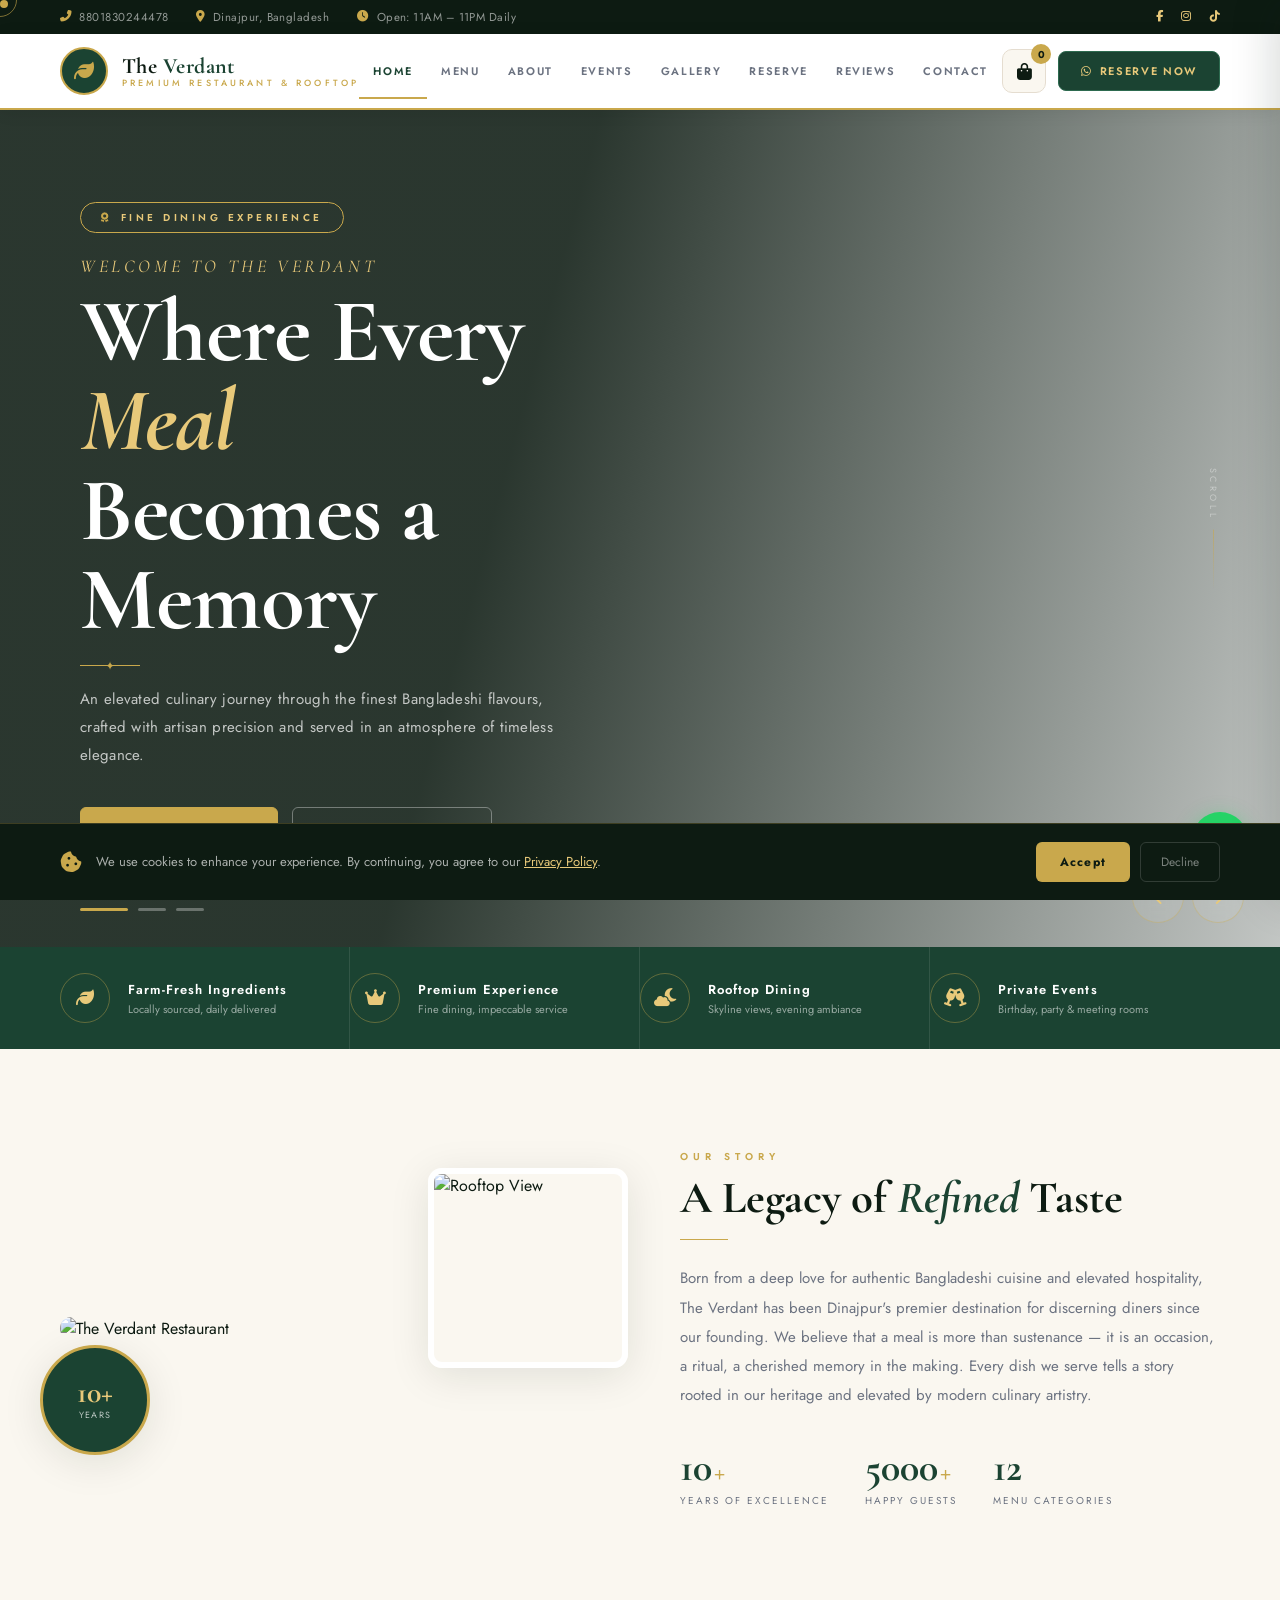
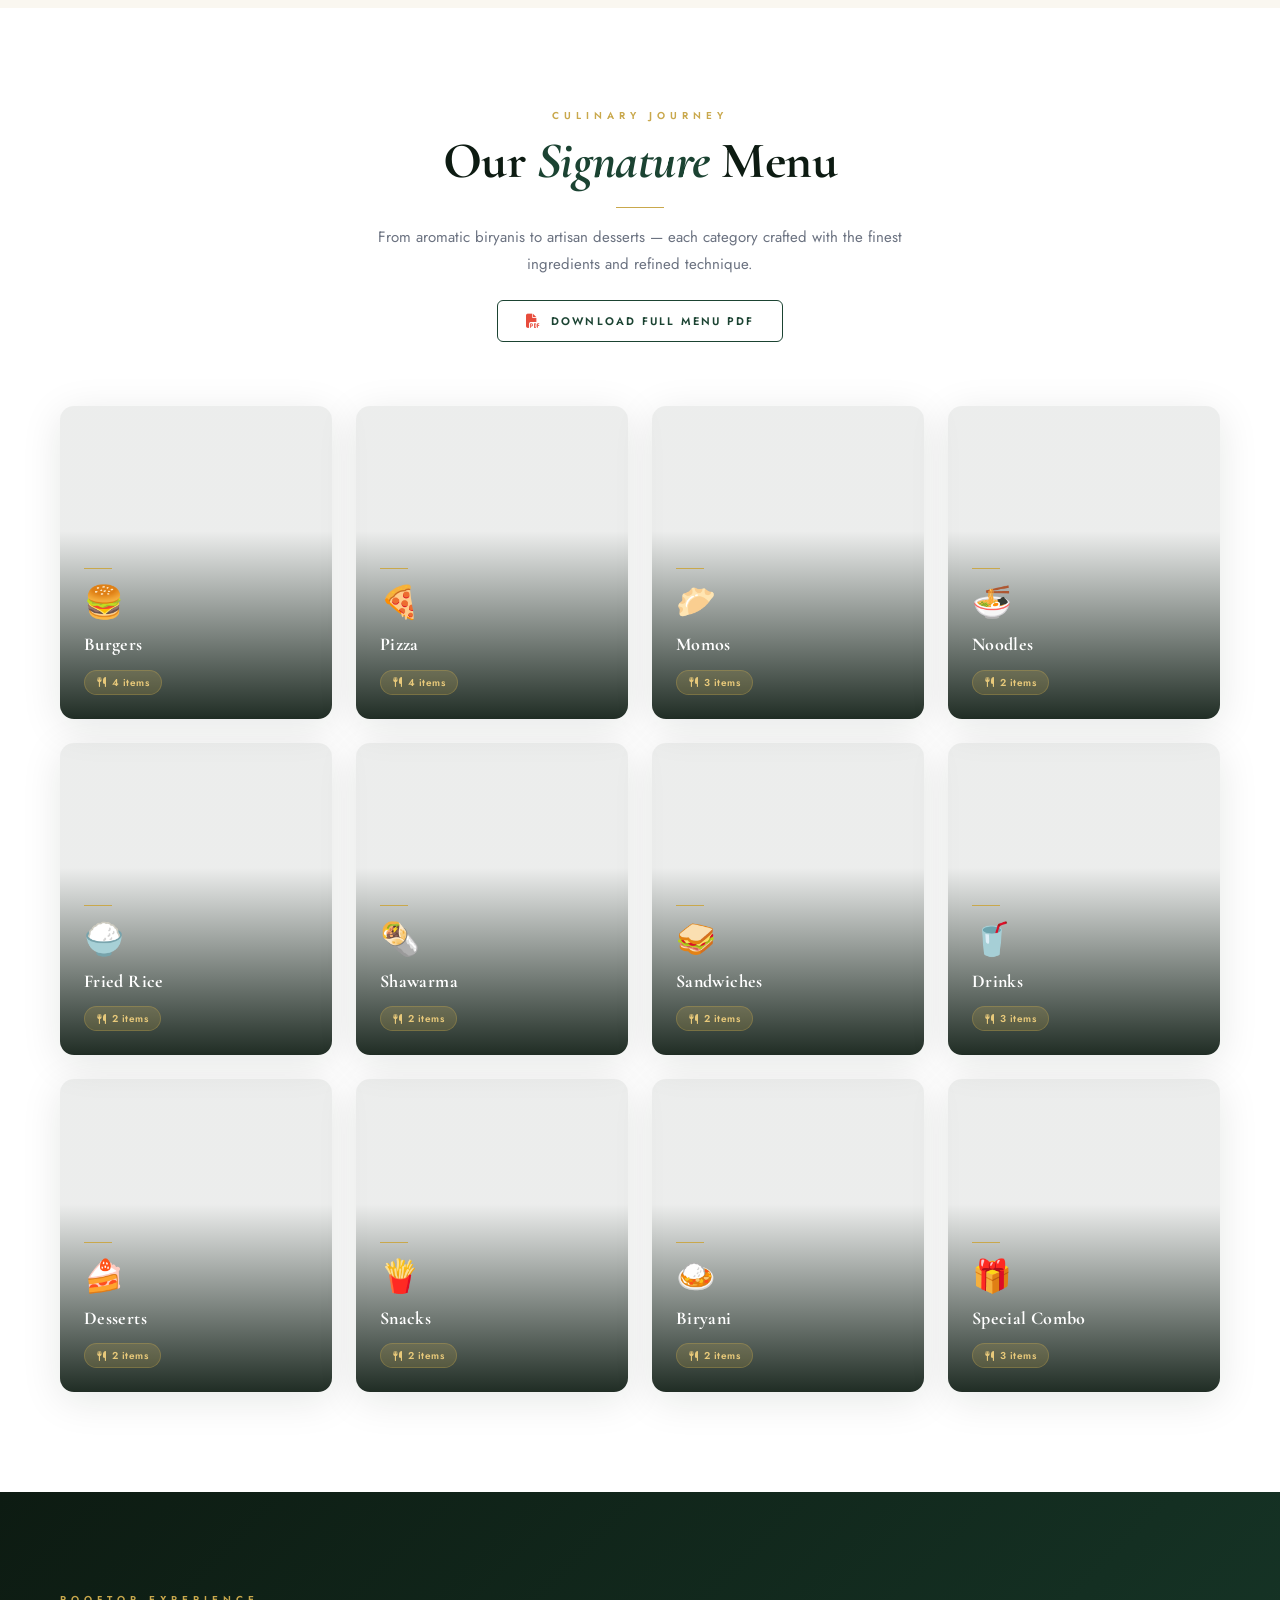
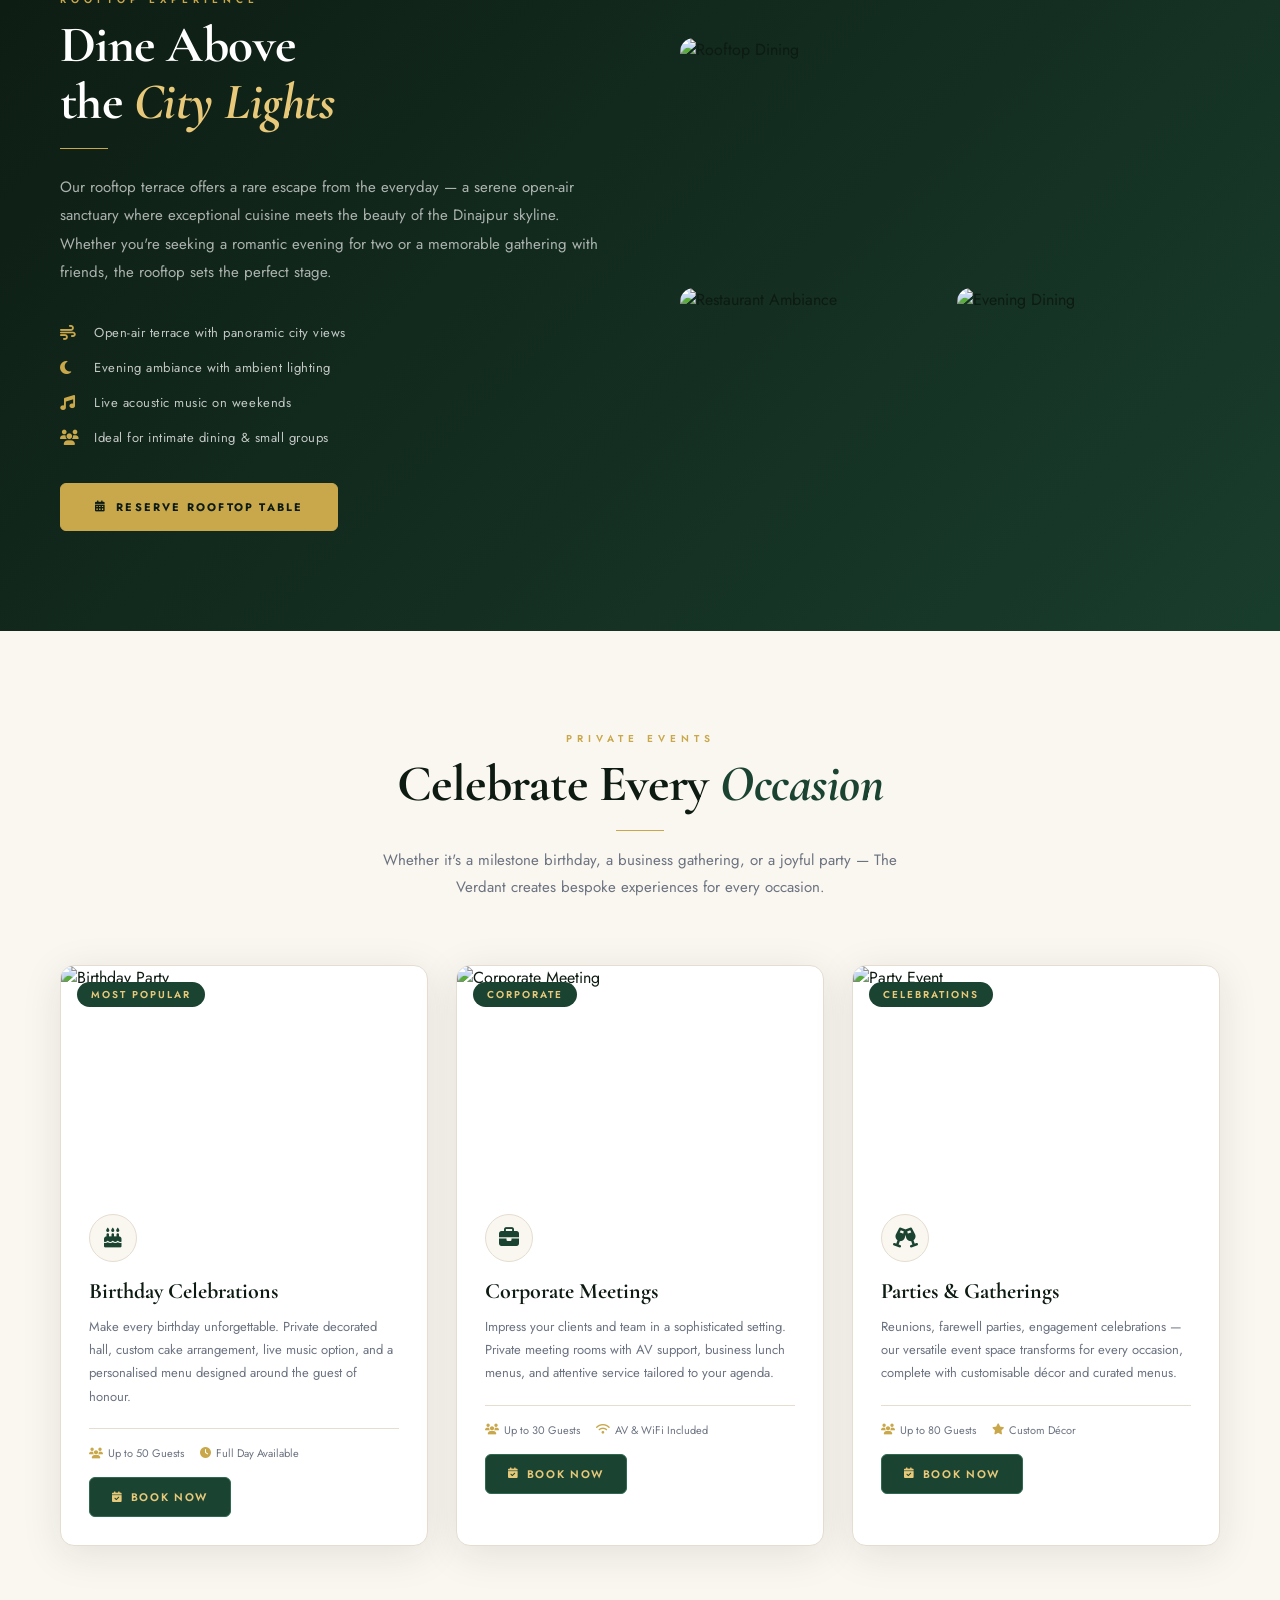
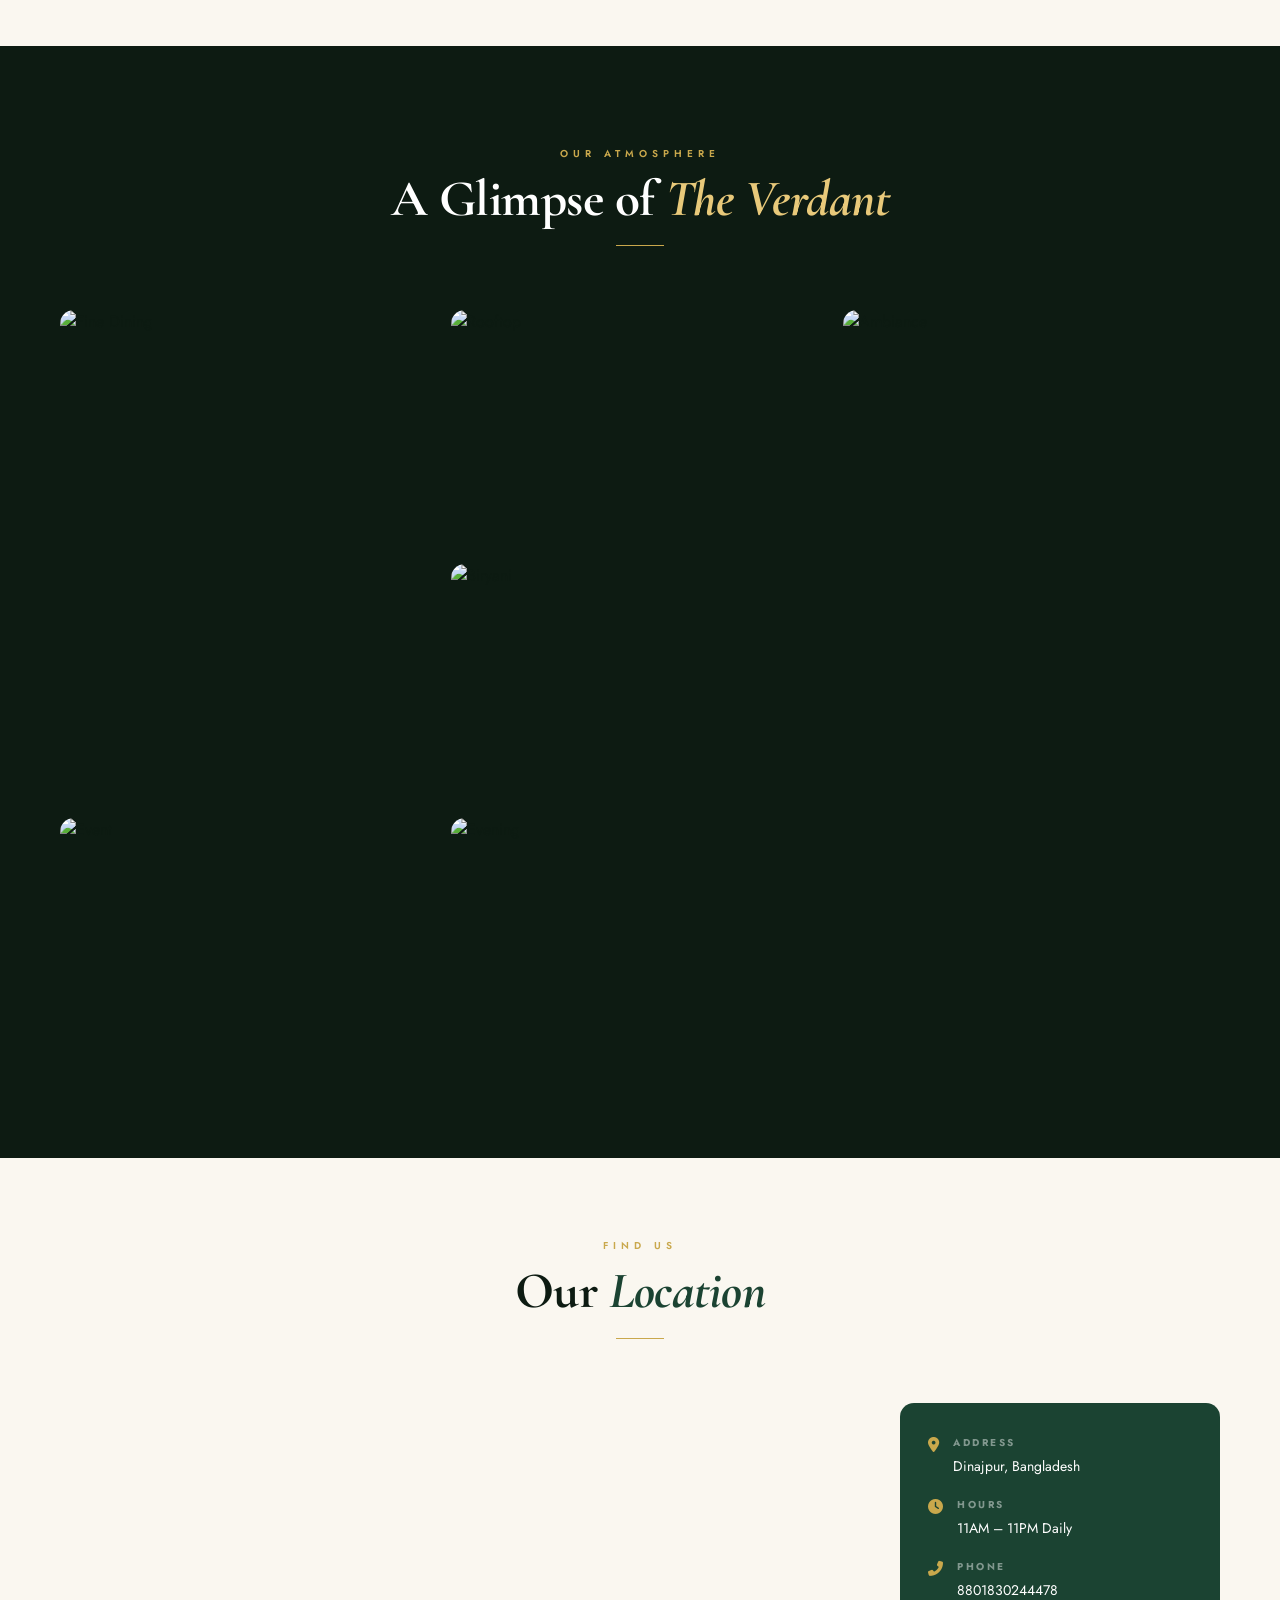
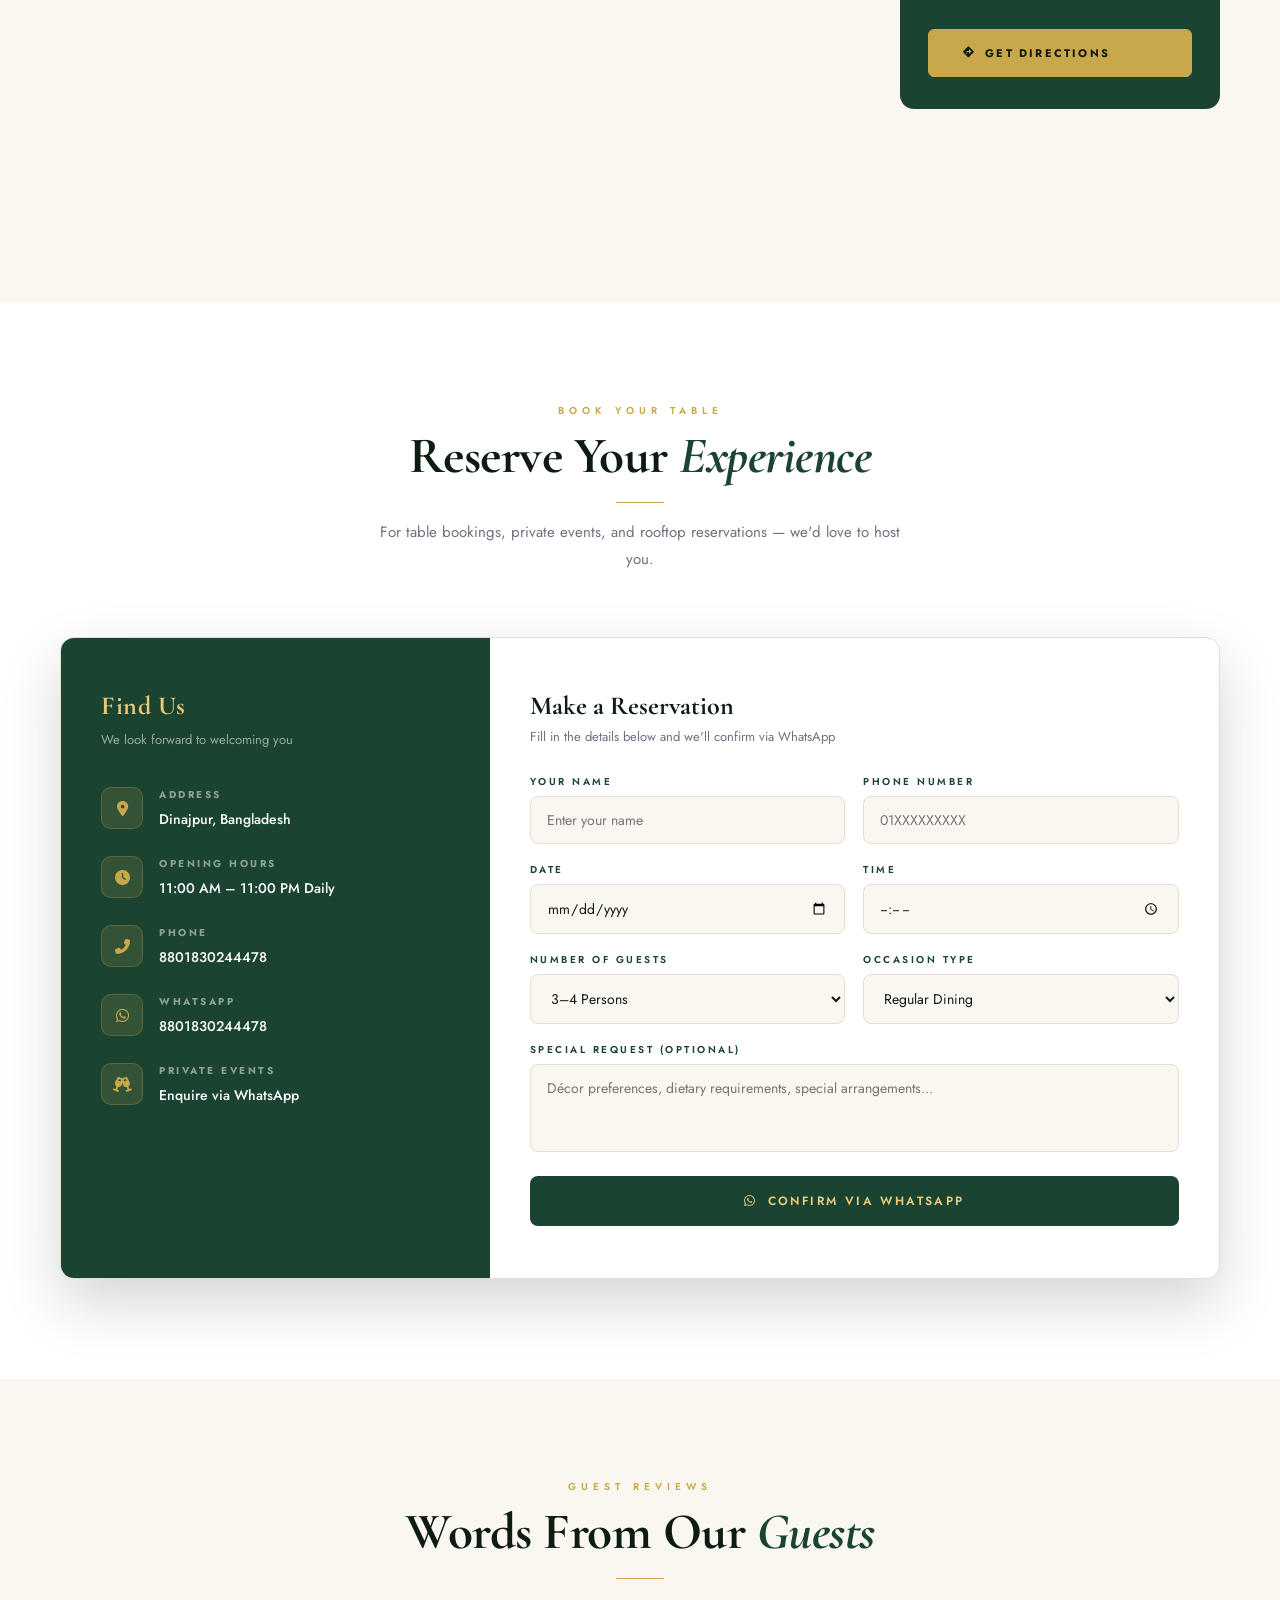
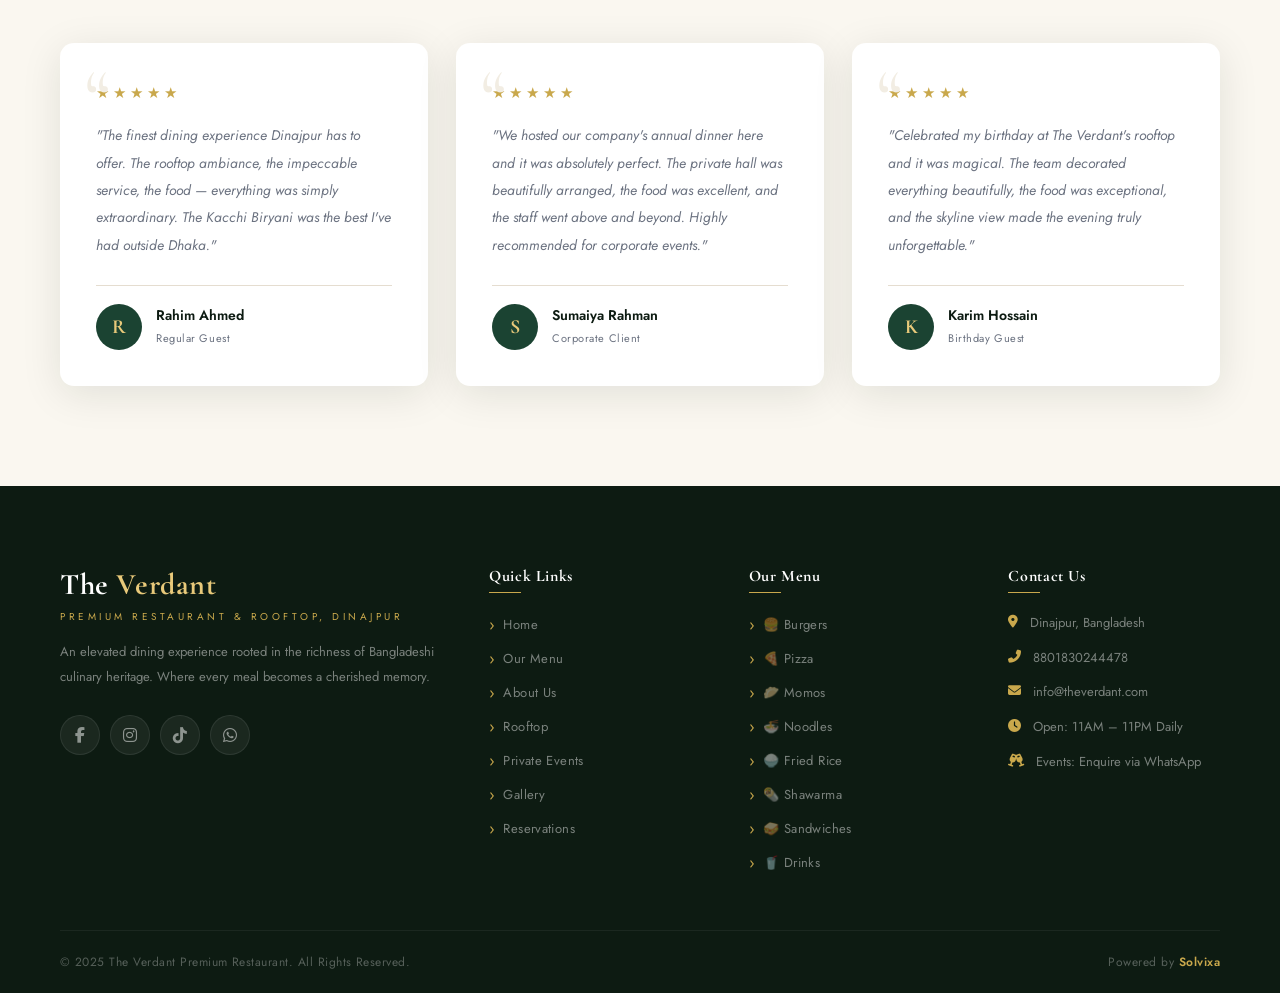
==== commit 53e09f1a: "my third commit" ====
--- a/index.html
+++ b/index.html
@@ -53,7 +53,7 @@
 <!-- TOPBAR -->
 <div class="topbar">
   <div class="topbar-left">
-    <a href="tel:+8801XXXXXXXXX"><i class="fas fa-phone-alt"></i> +880 1X-XXXX-XXXX</a>
+    <a href="tel:+8801XXXXXXXXX"><i class="fas fa-phone-alt"></i> 8801830244478</a>
     <a href="#"><i class="fas fa-map-marker-alt"></i> Dinajpur, Bangladesh</a>
     <a href="#"><i class="fas fa-clock"></i> Open: 11AM – 11PM Daily</a>
   </div>
@@ -363,7 +363,7 @@
     <div class="map-info">
       <div class="map-info-item"><i class="fas fa-map-marker-alt"></i><div><strong>Address</strong><span>Dinajpur, Bangladesh</span></div></div>
       <div class="map-info-item"><i class="fas fa-clock"></i><div><strong>Hours</strong><span>11AM – 11PM Daily</span></div></div>
-      <div class="map-info-item"><i class="fas fa-phone-alt"></i><div><strong>Phone</strong><span>+880 1X-XXXX-XXXX</span></div></div>
+      <div class="map-info-item"><i class="fas fa-phone-alt"></i><div><strong>Phone</strong><span>8801830244478</span></div></div>
       <a href="https://maps.google.com/?q=Dinajpur,Bangladesh" target="_blank" class="btn-primary" style="margin-top:8px;text-decoration:none;display:inline-flex;">
         <i class="fas fa-directions"></i> Get Directions
       </a>
@@ -385,8 +385,8 @@
       <p>We look forward to welcoming you</p>
       <div class="res-info-item"><i class="fas fa-map-marker-alt"></i><div><strong>Address</strong><span>Dinajpur, Bangladesh</span></div></div>
       <div class="res-info-item"><i class="fas fa-clock"></i><div><strong>Opening Hours</strong><span>11:00 AM – 11:00 PM Daily</span></div></div>
-      <div class="res-info-item"><i class="fas fa-phone-alt"></i><div><strong>Phone</strong><span>+880 1X-XXXX-XXXX</span></div></div>
-      <div class="res-info-item"><i class="fab fa-whatsapp"></i><div><strong>WhatsApp</strong><span>+880 1X-XXXX-XXXX</span></div></div>
+      <div class="res-info-item"><i class="fas fa-phone-alt"></i><div><strong>Phone</strong><span>8801830244478</span></div></div>
+      <div class="res-info-item"><i class="fab fa-whatsapp"></i><div><strong>WhatsApp</strong><span>8801830244478</span></div></div>
       <div class="res-info-item"><i class="fas fa-champagne-glasses"></i><div><strong>Private Events</strong><span>Enquire via WhatsApp</span></div></div>
     </div>
     <div class="reservation-form">
@@ -507,7 +507,7 @@
       <div class="footer-col-line"></div>
       <ul class="footer-contact">
         <li><i class="fas fa-map-marker-alt"></i> Dinajpur, Bangladesh</li>
-        <li><i class="fas fa-phone-alt"></i> +880 1X-XXXX-XXXX</li>
+        <li><i class="fas fa-phone-alt"></i> 8801830244478</li>
         <li><i class="fas fa-envelope"></i> info@theverdant.com</li>
         <li><i class="fas fa-clock"></i> Open: 11AM – 11PM Daily</li>
         <li><i class="fas fa-champagne-glasses"></i> Events: Enquire via WhatsApp</li>
